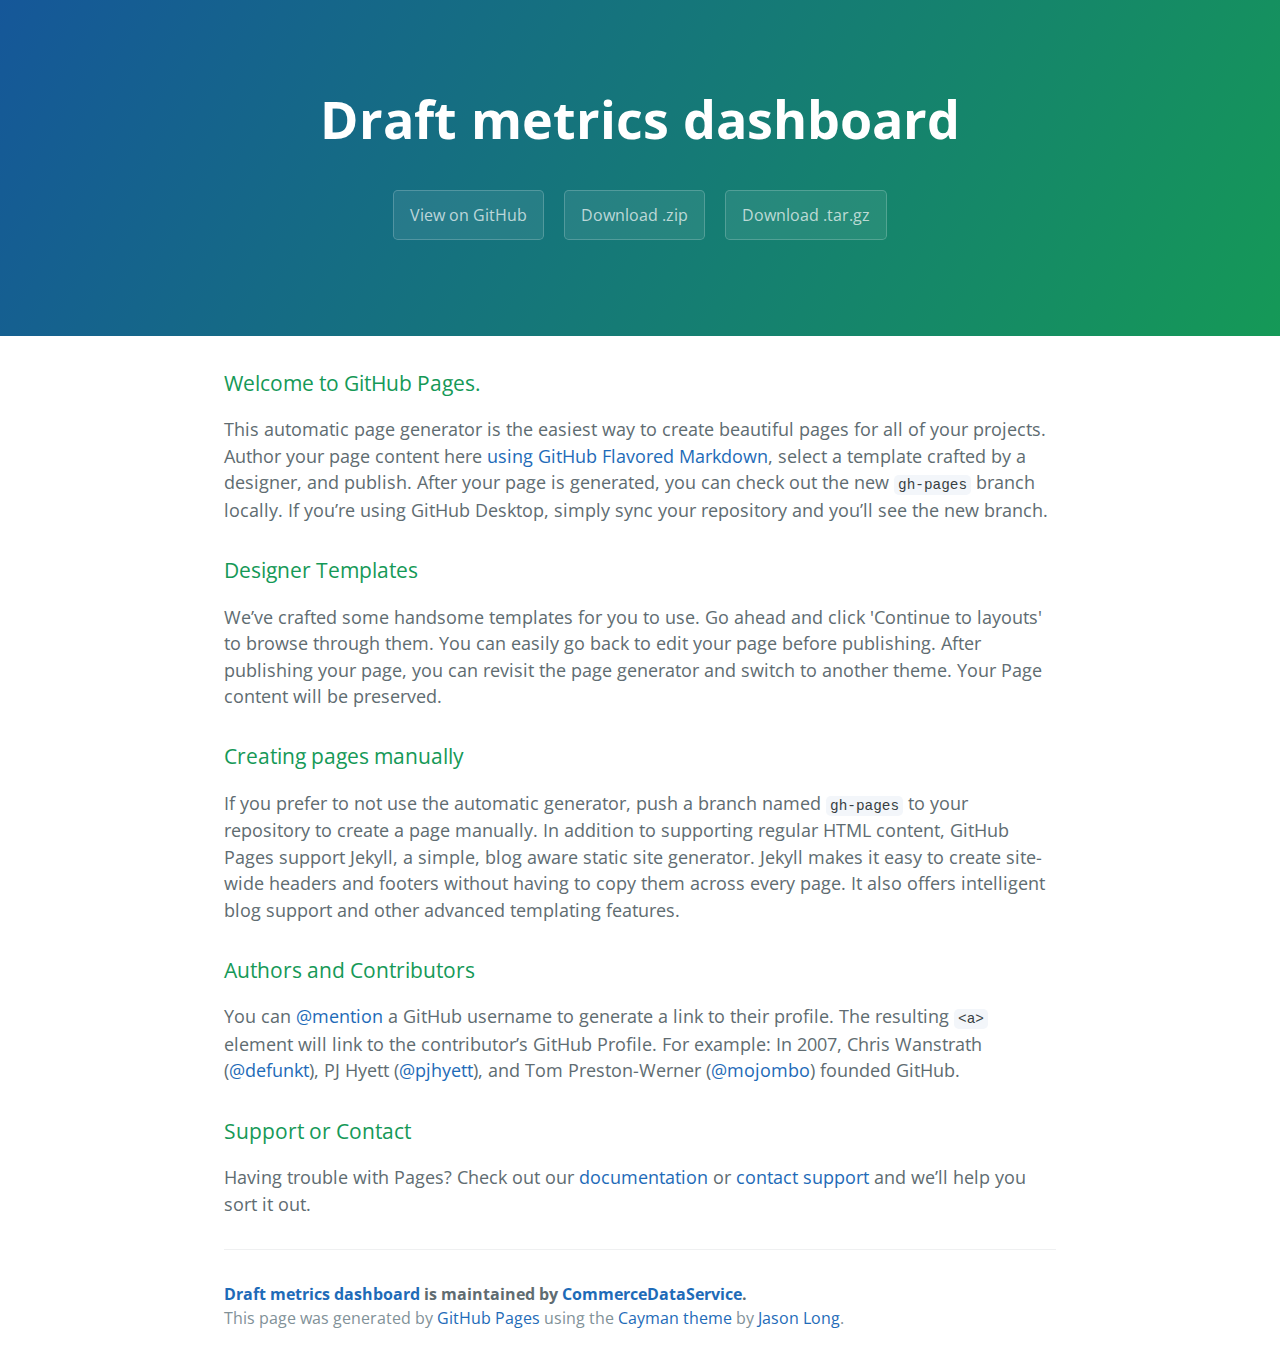
==== index.html @ 24a2cbaa "Create gh-pages branch via GitHub" ====
<!DOCTYPE html>
<html lang="en-us">
  <head>
    <meta charset="UTF-8">
    <title>Draft metrics dashboard by CommerceDataService</title>
    <meta name="viewport" content="width=device-width, initial-scale=1">
    <link rel="stylesheet" type="text/css" href="stylesheets/normalize.css" media="screen">
    <link href='https://fonts.googleapis.com/css?family=Open+Sans:400,700' rel='stylesheet' type='text/css'>
    <link rel="stylesheet" type="text/css" href="stylesheets/stylesheet.css" media="screen">
    <link rel="stylesheet" type="text/css" href="stylesheets/github-light.css" media="screen">
  </head>
  <body>
    <section class="page-header">
      <h1 class="project-name">Draft metrics dashboard</h1>
      <h2 class="project-tagline"></h2>
      <a href="https://github.com/CommerceDataService/draft_metrics_dashboard" class="btn">View on GitHub</a>
      <a href="https://github.com/CommerceDataService/draft_metrics_dashboard/zipball/master" class="btn">Download .zip</a>
      <a href="https://github.com/CommerceDataService/draft_metrics_dashboard/tarball/master" class="btn">Download .tar.gz</a>
    </section>

    <section class="main-content">
      <h3>
<a id="welcome-to-github-pages" class="anchor" href="#welcome-to-github-pages" aria-hidden="true"><span class="octicon octicon-link"></span></a>Welcome to GitHub Pages.</h3>

<p>This automatic page generator is the easiest way to create beautiful pages for all of your projects. Author your page content here <a href="https://guides.github.com/features/mastering-markdown/">using GitHub Flavored Markdown</a>, select a template crafted by a designer, and publish. After your page is generated, you can check out the new <code>gh-pages</code> branch locally. If you’re using GitHub Desktop, simply sync your repository and you’ll see the new branch.</p>

<h3>
<a id="designer-templates" class="anchor" href="#designer-templates" aria-hidden="true"><span class="octicon octicon-link"></span></a>Designer Templates</h3>

<p>We’ve crafted some handsome templates for you to use. Go ahead and click 'Continue to layouts' to browse through them. You can easily go back to edit your page before publishing. After publishing your page, you can revisit the page generator and switch to another theme. Your Page content will be preserved.</p>

<h3>
<a id="creating-pages-manually" class="anchor" href="#creating-pages-manually" aria-hidden="true"><span class="octicon octicon-link"></span></a>Creating pages manually</h3>

<p>If you prefer to not use the automatic generator, push a branch named <code>gh-pages</code> to your repository to create a page manually. In addition to supporting regular HTML content, GitHub Pages support Jekyll, a simple, blog aware static site generator. Jekyll makes it easy to create site-wide headers and footers without having to copy them across every page. It also offers intelligent blog support and other advanced templating features.</p>

<h3>
<a id="authors-and-contributors" class="anchor" href="#authors-and-contributors" aria-hidden="true"><span class="octicon octicon-link"></span></a>Authors and Contributors</h3>

<p>You can <a href="https://github.com/blog/821" class="user-mention">@mention</a> a GitHub username to generate a link to their profile. The resulting <code>&lt;a&gt;</code> element will link to the contributor’s GitHub Profile. For example: In 2007, Chris Wanstrath (<a href="https://github.com/defunkt" class="user-mention">@defunkt</a>), PJ Hyett (<a href="https://github.com/pjhyett" class="user-mention">@pjhyett</a>), and Tom Preston-Werner (<a href="https://github.com/mojombo" class="user-mention">@mojombo</a>) founded GitHub.</p>

<h3>
<a id="support-or-contact" class="anchor" href="#support-or-contact" aria-hidden="true"><span class="octicon octicon-link"></span></a>Support or Contact</h3>

<p>Having trouble with Pages? Check out our <a href="https://help.github.com/pages">documentation</a> or <a href="https://github.com/contact">contact support</a> and we’ll help you sort it out.</p>

      <footer class="site-footer">
        <span class="site-footer-owner"><a href="https://github.com/CommerceDataService/draft_metrics_dashboard">Draft metrics dashboard</a> is maintained by <a href="https://github.com/CommerceDataService">CommerceDataService</a>.</span>

        <span class="site-footer-credits">This page was generated by <a href="https://pages.github.com">GitHub Pages</a> using the <a href="https://github.com/jasonlong/cayman-theme">Cayman theme</a> by <a href="https://twitter.com/jasonlong">Jason Long</a>.</span>
      </footer>

    </section>

  
  </body>
</html>
---- stylesheets/stylesheet.css ----
* {
  box-sizing: border-box; }

body {
  padding: 0;
  margin: 0;
  font-family: "Open Sans", "Helvetica Neue", Helvetica, Arial, sans-serif;
  font-size: 16px;
  line-height: 1.5;
  color: #606c71; }

a {
  color: #1e6bb8;
  text-decoration: none; }
  a:hover {
    text-decoration: underline; }

.btn {
  display: inline-block;
  margin-bottom: 1rem;
  color: rgba(255, 255, 255, 0.7);
  background-color: rgba(255, 255, 255, 0.08);
  border-color: rgba(255, 255, 255, 0.2);
  border-style: solid;
  border-width: 1px;
  border-radius: 0.3rem;
  transition: color 0.2s, background-color 0.2s, border-color 0.2s; }
  .btn + .btn {
    margin-left: 1rem; }

.btn:hover {
  color: rgba(255, 255, 255, 0.8);
  text-decoration: none;
  background-color: rgba(255, 255, 255, 0.2);
  border-color: rgba(255, 255, 255, 0.3); }

@media screen and (min-width: 64em) {
  .btn {
    padding: 0.75rem 1rem; } }

@media screen and (min-width: 42em) and (max-width: 64em) {
  .btn {
    padding: 0.6rem 0.9rem;
    font-size: 0.9rem; } }

@media screen and (max-width: 42em) {
  .btn {
    display: block;
    width: 100%;
    padding: 0.75rem;
    font-size: 0.9rem; }
    .btn + .btn {
      margin-top: 1rem;
      margin-left: 0; } }

.page-header {
  color: #fff;
  text-align: center;
  background-color: #159957;
  background-image: linear-gradient(120deg, #155799, #159957); }

@media screen and (min-width: 64em) {
  .page-header {
    padding: 5rem 6rem; } }

@media screen and (min-width: 42em) and (max-width: 64em) {
  .page-header {
    padding: 3rem 4rem; } }

@media screen and (max-width: 42em) {
  .page-header {
    padding: 2rem 1rem; } }

.project-name {
  margin-top: 0;
  margin-bottom: 0.1rem; }

@media screen and (min-width: 64em) {
  .project-name {
    font-size: 3.25rem; } }

@media screen and (min-width: 42em) and (max-width: 64em) {
  .project-name {
    font-size: 2.25rem; } }

@media screen and (max-width: 42em) {
  .project-name {
    font-size: 1.75rem; } }

.project-tagline {
  margin-bottom: 2rem;
  font-weight: normal;
  opacity: 0.7; }

@media screen and (min-width: 64em) {
  .project-tagline {
    font-size: 1.25rem; } }

@media screen and (min-width: 42em) and (max-width: 64em) {
  .project-tagline {
    font-size: 1.15rem; } }

@media screen and (max-width: 42em) {
  .project-tagline {
    font-size: 1rem; } }

.main-content :first-child {
  margin-top: 0; }
.main-content img {
  max-width: 100%; }
.main-content h1, .main-content h2, .main-content h3, .main-content h4, .main-content h5, .main-content h6 {
  margin-top: 2rem;
  margin-bottom: 1rem;
  font-weight: normal;
  color: #159957; }
.main-content p {
  margin-bottom: 1em; }
.main-content code {
  padding: 2px 4px;
  font-family: Consolas, "Liberation Mono", Menlo, Courier, monospace;
  font-size: 0.9rem;
  color: #383e41;
  background-color: #f3f6fa;
  border-radius: 0.3rem; }
.main-content pre {
  padding: 0.8rem;
  margin-top: 0;
  margin-bottom: 1rem;
  font: 1rem Consolas, "Liberation Mono", Menlo, Courier, monospace;
  color: #567482;
  word-wrap: normal;
  background-color: #f3f6fa;
  border: solid 1px #dce6f0;
  border-radius: 0.3rem; }
  .main-content pre > code {
    padding: 0;
    margin: 0;
    font-size: 0.9rem;
    color: #567482;
    word-break: normal;
    white-space: pre;
    background: transparent;
    border: 0; }
.main-content .highlight {
  margin-bottom: 1rem; }
  .main-content .highlight pre {
    margin-bottom: 0;
    word-break: normal; }
.main-content .highlight pre, .main-content pre {
  padding: 0.8rem;
  overflow: auto;
  font-size: 0.9rem;
  line-height: 1.45;
  border-radius: 0.3rem; }
.main-content pre code, .main-content pre tt {
  display: inline;
  max-width: initial;
  padding: 0;
  margin: 0;
  overflow: initial;
  line-height: inherit;
  word-wrap: normal;
  background-color: transparent;
  border: 0; }
  .main-content pre code:before, .main-content pre code:after, .main-content pre tt:before, .main-content pre tt:after {
    content: normal; }
.main-content ul, .main-content ol {
  margin-top: 0; }
.main-content blockquote {
  padding: 0 1rem;
  margin-left: 0;
  color: #819198;
  border-left: 0.3rem solid #dce6f0; }
  .main-content blockquote > :first-child {
    margin-top: 0; }
  .main-content blockquote > :last-child {
    margin-bottom: 0; }
.main-content table {
  display: block;
  width: 100%;
  overflow: auto;
  word-break: normal;
  word-break: keep-all; }
  .main-content table th {
    font-weight: bold; }
  .main-content table th, .main-content table td {
    padding: 0.5rem 1rem;
    border: 1px solid #e9ebec; }
.main-content dl {
  padding: 0; }
  .main-content dl dt {
    padding: 0;
    margin-top: 1rem;
    font-size: 1rem;
    font-weight: bold; }
  .main-content dl dd {
    padding: 0;
    margin-bottom: 1rem; }
.main-content hr {
  height: 2px;
  padding: 0;
  margin: 1rem 0;
  background-color: #eff0f1;
  border: 0; }

@media screen and (min-width: 64em) {
  .main-content {
    max-width: 64rem;
    padding: 2rem 6rem;
    margin: 0 auto;
    font-size: 1.1rem; } }

@media screen and (min-width: 42em) and (max-width: 64em) {
  .main-content {
    padding: 2rem 4rem;
    font-size: 1.1rem; } }

@media screen and (max-width: 42em) {
  .main-content {
    padding: 2rem 1rem;
    font-size: 1rem; } }

.site-footer {
  padding-top: 2rem;
  margin-top: 2rem;
  border-top: solid 1px #eff0f1; }

.site-footer-owner {
  display: block;
  font-weight: bold; }

.site-footer-credits {
  color: #819198; }

@media screen and (min-width: 64em) {
  .site-footer {
    font-size: 1rem; } }

@media screen and (min-width: 42em) and (max-width: 64em) {
  .site-footer {
    font-size: 1rem; } }

@media screen and (max-width: 42em) {
  .site-footer {
    font-size: 0.9rem; } }
---- stylesheets/github-light.css ----
/*
   Copyright 2014 GitHub Inc.

   Licensed under the Apache License, Version 2.0 (the "License");
   you may not use this file except in compliance with the License.
   You may obtain a copy of the License at

       http://www.apache.org/licenses/LICENSE-2.0

   Unless required by applicable law or agreed to in writing, software
   distributed under the License is distributed on an "AS IS" BASIS,
   WITHOUT WARRANTIES OR CONDITIONS OF ANY KIND, either express or implied.
   See the License for the specific language governing permissions and
   limitations under the License.

*/

.pl-c /* comment */ {
  color: #969896;
}

.pl-c1      /* constant, markup.raw, meta.diff.header, meta.module-reference, meta.property-name, support, support.constant, support.variable, variable.other.constant */,
.pl-s .pl-v /* string variable */ {
  color: #0086b3;
}

.pl-e  /* entity */,
.pl-en /* entity.name */ {
  color: #795da3;
}

.pl-s .pl-s1 /* string source */,
.pl-smi      /* storage.modifier.import, storage.modifier.package, storage.type.java, variable.other, variable.parameter.function */ {
  color: #333;
}

.pl-ent /* entity.name.tag */ {
  color: #63a35c;
}

.pl-k /* keyword, storage, storage.type */ {
  color: #a71d5d;
}

.pl-pds              /* punctuation.definition.string, string.regexp.character-class */,
.pl-s                /* string */,
.pl-s .pl-pse .pl-s1 /* string punctuation.section.embedded source */,
.pl-sr               /* string.regexp */,
.pl-sr .pl-cce       /* string.regexp constant.character.escape */,
.pl-sr .pl-sra       /* string.regexp string.regexp.arbitrary-repitition */,
.pl-sr .pl-sre       /* string.regexp source.ruby.embedded */ {
  color: #183691;
}

.pl-v /* variable */ {
  color: #ed6a43;
}

.pl-id /* invalid.deprecated */ {
  color: #b52a1d;
}

.pl-ii /* invalid.illegal */ {
  background-color: #b52a1d;
  color: #f8f8f8;
}

.pl-sr .pl-cce /* string.regexp constant.character.escape */ {
  color: #63a35c;
  font-weight: bold;
}

.pl-ml /* markup.list */ {
  color: #693a17;
}

.pl-mh        /* markup.heading */,
.pl-mh .pl-en /* markup.heading entity.name */,
.pl-ms        /* meta.separator */ {
  color: #1d3e81;
  font-weight: bold;
}

.pl-mq /* markup.quote */ {
  color: #008080;
}

.pl-mi /* markup.italic */ {
  color: #333;
  font-style: italic;
}

.pl-mb /* markup.bold */ {
  color: #333;
  font-weight: bold;
}

.pl-md /* markup.deleted, meta.diff.header.from-file */ {
  background-color: #ffecec;
  color: #bd2c00;
}

.pl-mi1 /* markup.inserted, meta.diff.header.to-file */ {
  background-color: #eaffea;
  color: #55a532;
}

.pl-mdr /* meta.diff.range */ {
  color: #795da3;
  font-weight: bold;
}

.pl-mo /* meta.output */ {
  color: #1d3e81;
}
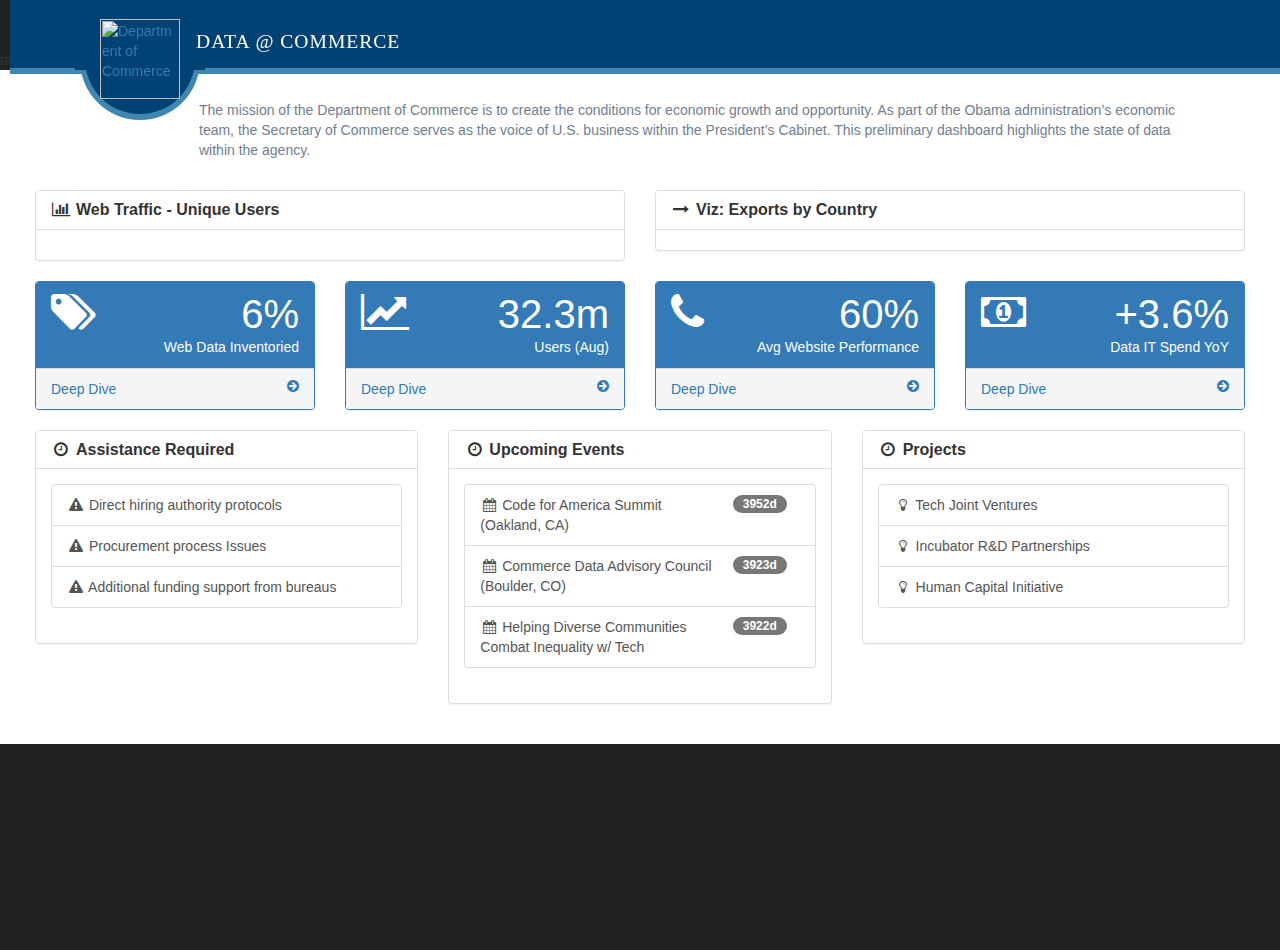
==== commit 59f0f7b3: "Pages" ====
--- a/index.html
+++ b/index.html
@@ -1,57 +1,469 @@
-<!DOCTYPE html>
-<html lang="en-us">
-  <head>
-    <meta charset="UTF-8">
-    <title>Draft metrics dashboard by CommerceDataService</title>
+tar<!DOCTYPE html>
+<html lang="en">
+
+<head>
+
+    <meta charset="utf-8">
+    <meta http-equiv="X-UA-Compatible" content="IE=edge">
     <meta name="viewport" content="width=device-width, initial-scale=1">
-    <link rel="stylesheet" type="text/css" href="stylesheets/normalize.css" media="screen">
-    <link href='https://fonts.googleapis.com/css?family=Open+Sans:400,700' rel='stylesheet' type='text/css'>
-    <link rel="stylesheet" type="text/css" href="stylesheets/stylesheet.css" media="screen">
-    <link rel="stylesheet" type="text/css" href="stylesheets/github-light.css" media="screen">
-  </head>
-  <body>
-    <section class="page-header">
-      <h1 class="project-name">Draft metrics dashboard</h1>
-      <h2 class="project-tagline"></h2>
-      <a href="https://github.com/CommerceDataService/draft_metrics_dashboard" class="btn">View on GitHub</a>
-      <a href="https://github.com/CommerceDataService/draft_metrics_dashboard/zipball/master" class="btn">Download .zip</a>
-      <a href="https://github.com/CommerceDataService/draft_metrics_dashboard/tarball/master" class="btn">Download .tar.gz</a>
-    </section>
-
-    <section class="main-content">
-      <h3>
-<a id="welcome-to-github-pages" class="anchor" href="#welcome-to-github-pages" aria-hidden="true"><span class="octicon octicon-link"></span></a>Welcome to GitHub Pages.</h3>
-
-<p>This automatic page generator is the easiest way to create beautiful pages for all of your projects. Author your page content here <a href="https://guides.github.com/features/mastering-markdown/">using GitHub Flavored Markdown</a>, select a template crafted by a designer, and publish. After your page is generated, you can check out the new <code>gh-pages</code> branch locally. If you’re using GitHub Desktop, simply sync your repository and you’ll see the new branch.</p>
-
-<h3>
-<a id="designer-templates" class="anchor" href="#designer-templates" aria-hidden="true"><span class="octicon octicon-link"></span></a>Designer Templates</h3>
-
-<p>We’ve crafted some handsome templates for you to use. Go ahead and click 'Continue to layouts' to browse through them. You can easily go back to edit your page before publishing. After publishing your page, you can revisit the page generator and switch to another theme. Your Page content will be preserved.</p>
-
-<h3>
-<a id="creating-pages-manually" class="anchor" href="#creating-pages-manually" aria-hidden="true"><span class="octicon octicon-link"></span></a>Creating pages manually</h3>
-
-<p>If you prefer to not use the automatic generator, push a branch named <code>gh-pages</code> to your repository to create a page manually. In addition to supporting regular HTML content, GitHub Pages support Jekyll, a simple, blog aware static site generator. Jekyll makes it easy to create site-wide headers and footers without having to copy them across every page. It also offers intelligent blog support and other advanced templating features.</p>
-
-<h3>
-<a id="authors-and-contributors" class="anchor" href="#authors-and-contributors" aria-hidden="true"><span class="octicon octicon-link"></span></a>Authors and Contributors</h3>
-
-<p>You can <a href="https://github.com/blog/821" class="user-mention">@mention</a> a GitHub username to generate a link to their profile. The resulting <code>&lt;a&gt;</code> element will link to the contributor’s GitHub Profile. For example: In 2007, Chris Wanstrath (<a href="https://github.com/defunkt" class="user-mention">@defunkt</a>), PJ Hyett (<a href="https://github.com/pjhyett" class="user-mention">@pjhyett</a>), and Tom Preston-Werner (<a href="https://github.com/mojombo" class="user-mention">@mojombo</a>) founded GitHub.</p>
-
-<h3>
-<a id="support-or-contact" class="anchor" href="#support-or-contact" aria-hidden="true"><span class="octicon octicon-link"></span></a>Support or Contact</h3>
-
-<p>Having trouble with Pages? Check out our <a href="https://help.github.com/pages">documentation</a> or <a href="https://github.com/contact">contact support</a> and we’ll help you sort it out.</p>
-
-      <footer class="site-footer">
-        <span class="site-footer-owner"><a href="https://github.com/CommerceDataService/draft_metrics_dashboard">Draft metrics dashboard</a> is maintained by <a href="https://github.com/CommerceDataService">CommerceDataService</a>.</span>
-
-        <span class="site-footer-credits">This page was generated by <a href="https://pages.github.com">GitHub Pages</a> using the <a href="https://github.com/jasonlong/cayman-theme">Cayman theme</a> by <a href="https://twitter.com/jasonlong">Jason Long</a>.</span>
-      </footer>
-
-    </section>
-
-  
-  </body>
+    <meta name="description" content="">
+    <meta name="author" content="">
+
+    <title>SPP Dash</title>
+
+    <!-- DOC style -->
+    <link href="css/doc_banner.css" rel="stylesheet">
+    
+    <!-- Bootstrap Core CSS -->
+    <link href="css/bootstrap.min.css" rel="stylesheet">
+
+    <!-- Custom CSS -->
+    <link href="css/sb-admin.css" rel="stylesheet">
+
+    <!-- Morris Charts CSS + JS -->
+    <link href="css/plugins/morris.css" rel="stylesheet">
+    <script src="//cdnjs.cloudflare.com/ajax/libs/morris.js/0.5.1/morris.min.js"></script>
+    <link rel="stylesheet" href="//cdnjs.cloudflare.com/ajax/libs/morris.js/0.5.1/morris.css">
+    <script src="//ajax.googleapis.com/ajax/libs/jquery/1.9.0/jquery.min.js"></script>
+    <script src="//cdnjs.cloudflare.com/ajax/libs/raphael/2.1.0/raphael-min.js"></script>
+    <script type="text/javascript"
+      src="https://cdnjs.cloudflare.com/ajax/libs/dygraph/1.1.1/dygraph-combined-dev.js"></script>
+
+    <!-- Custom Fonts -->
+    <link href="font-awesome/css/font-awesome.min.css" rel="stylesheet" type="text/css">
+    
+    <!--Link Head-->
+    <link rel="shortcut icon" href="https://upload.wikimedia.org/wikipedia/commons/b/bc/US-DeptOfCommerce-Seal.png">
+
+
+</head>
+<style>
+    #huh {
+          position: relative;
+          top: 20%;
+          font-family: "HelveticaNeue-Light", Helvetica, Arial, sans-serif;
+          font-size: 18px;
+          text-align: center;
+          width: 40%;
+          text-shadow: 1px 1px white;
+          z-index:2;
+        }
+    #whoa{
+        position: absolute;
+        top: 0px;
+        left: 0px;
+    }
+    .box{
+    display: none;
+    width: 100%;
+}
+
+a:hover + .box,.box:hover{
+    display: block;
+    position: relative;
+    z-index: 100;
+}
+    </style>
+<body>
+
+<!--Banner-->
+<div id="page-wrapper">
+  <div id="page" class="page">
+
+    <div id="header-wrapper">
+      <div class="container clearfix">
+        <header id="header" class="clearfix" role="banner">
+
+                      <!-- start: Branding -->
+            <div id="branding" class="branding-elements clearfix circle-logo">
+
+                              <div id="logo">
+                  <div class="inner-logo-wrapper">
+                    <a href="/" class="active"><img class="site-logo" src="https://www.commerce.gov/sites/all/themes/doc/doc_theme/logo.png" alt="Department of Commerce" /></a>                  </div>
+                </div>
+              
+                              <!-- start: Site name and Slogan hgroup -->
+                <hgroup class="h-group" id="name-and-slogan">
+
+                        <h1 id="site-name">
+                            <a href="/" title="Home page" class="active" style="font-family:HelveticaNeue ">data @ commerce </a></h1>
+                </hgroup><!-- /end #name-and-slogan -->
+              
+
+            </div><!-- /end #branding -->
+          </header>
+        </div>
+      </div>
+    </div>
+</div>
+    
+<!--Summary-->
+     <div id="page-wrapper">
+         <div id="topblurb" style="position:relative; left:15%; width:80%; color: slategrey"> The mission of the Department of Commerce is to create the conditions for economic growth and opportunity. As part of the Obama administration’s economic team, the Secretary of Commerce serves as the voice of U.S. business within the President’s Cabinet. This preliminary dashboard highlights the state of data within the agency.</div>
+    </div>
+
+<!--Dash elements-->
+    <div id="page-wrapper">
+
+        <!-- Navigation -->
+       
+        <div id="page-wrapper">
+
+            <div class="container-fluid">
+
+                <!-- /.row -->
+
+                <div class="row">
+                    <div class="col-lg-6">
+                        <div class="panel panel-default" >
+                            <div class="panel-heading" style="background-color:white; font-family:Arial">
+                                <h3 class="panel-title"><i class="fa fa-bar-chart-o fa-fw"></i> <strong>Web Traffic - Unique Users</strong></h3>
+                            </div>
+                            <div class="panel-body">
+                                
+                                <!--<div id="morris-area-chart"></div>-->
+                                <div id="graphdiv2" style="width:100%;"></div>
+                            </div>
+                        </div>
+                    </div>
+                    <div class="col-lg-6">
+                        <div class="panel panel-default">
+                            <div class="panel-heading" style="background-color:white; font-family:Arial">
+                                <h3 class="panel-title"><i class="fa fa-long-arrow-right fa-fw"></i> 
+                                    <strong>Viz: Exports by Country</strong></h3>
+                            </div>
+                                <!--<div id="morris-donut-chart"></div>-->
+                        <div id="whoa" class="position:absolute;left:0%;width:100%;background-color:white"></div>
+                                <h1 id="huh"></h1>
+                                <script src="https://cdnjs.cloudflare.com/ajax/libs/d3/3.5.5/d3.min.js"></script>
+                                <script src="https://cdnjs.cloudflare.com/ajax/libs/queue-async/1.0.7/queue.min.js"></script>
+                                <script src="https://cdnjs.cloudflare.com/ajax/libs/topojson/1.6.19/topojson.min.js"></script>
+                                <script>
+
+                                var width = innerWidth/2,
+                                    height = innerHeight;
+
+                                var projection = d3.geo.orthographic()
+                                    .scale(150)
+                                    .clipAngle(90);
+
+                                var canvas = d3.select("#whoa").append("canvas")
+                                    .attr("width", width)
+                                    .attr("height", height);
+
+
+                                var c = canvas.node().getContext("2d");
+
+                                var path = d3.geo.path()
+                                    .projection(projection)
+                                    .context(c);
+
+                                var title = d3.select("#huh");
+
+                                queue()
+                                    .defer(d3.json, "world-110m.json")
+                                    .defer(d3.tsv, "world-country-names.tsv")
+                                    .await(ready);
+
+                                function ready(error, world, names,html_text) {
+                                  if (error) throw error;
+
+                                  var globe = {type: "Sphere"},
+                                      land = topojson.feature(world, world.objects.land),
+                                      countries = topojson.feature(world, world.objects.countries).features,
+                                      borders = topojson.mesh(world, world.objects.countries, function(a, b) { return a !== b; }),
+                                      i = -1,
+                                      n = countries.length;
+
+                                  countries = countries.filter(function(d) {
+                                    return names.some(function(n) {
+                                      if (d.id == n.id) return d.name = n.name;
+                                    });
+                                  }).sort(function(a, b) {
+                                    return a.name.localeCompare(b.name);
+                                  });
+
+                                  (function transition() {
+                                    d3.transition()
+                                        .duration(900)
+                                        .each("start", function() {
+                                          title.html(("<br><br>"+countries[i = (i + 1) % n].name));
+                                          console.log(i)
+
+                                        })
+                                        .tween("rotate", function() {
+                                          var p = d3.geo.centroid(countries[i]),
+                                              r = d3.interpolate(projection.rotate(), [-p[0], -p[1]]);
+                                          return function(t) {
+                                            projection.rotate(r(t));
+                                            c.clearRect(0, 0, width, height);
+                                            c.fillStyle = "#99CCFF", c.beginPath(), path(land), c.fill();
+                                            c.fillStyle = "navy", c.beginPath(), path(countries[i]), c.fill();
+                                            c.strokeStyle = "#fff", c.lineWidth = .5, c.beginPath(), path(borders), c.stroke();
+                                            c.strokeStyle = "slategrey", c.lineWidth = 1, c.beginPath(), path(globe), c.stroke();
+                                          };
+                                        })
+                                      .transition()
+                                        .each("end", transition);
+                                  })();
+                                }
+
+                                </script>
+                                        
+                           
+                        </div>
+                    </div>
+                </div>
+                <!-- Page Heading -->
+               
+
+                <div class="row">
+                    <div class="col-lg-3 col-md-6">
+                        <div class="panel panel-primary">
+                            <div class="panel-heading">
+                                <div class="row">
+                                    <div class="col-xs-3">
+                                        <i class="fa fa-tags fa-3x"></i>
+                                    </div>
+                                    <div class="col-xs-9 text-right">
+                                        <div class="huge">6%</div>
+                                        <div>Web Data Inventoried</div>
+                                    </div>
+                                </div>
+                            </div>
+                            <a href="star/star.html">
+                                <div class="panel-footer">
+                                    <span class="pull-left">Deep Dive</span>
+                                    
+                                    <span class="pull-right"><i class="fa fa-arrow-circle-right"></i></span>
+                                    <div class="clearfix"></div>
+                                    
+                                </div>
+                            </a>
+                        </div>
+                    </div>
+                    
+                   
+                    <div class="col-lg-3 col-md-6">
+                        <div class="panel panel-primary">
+                            <div class="panel-heading" >
+                                <div class="row">
+                                    <div class="col-xs-3">
+                                        <i class="fa fa-line-chart fa-3x"></i>
+                                    </div>
+                                    <div class="col-xs-9 text-right">
+                                        <div class="huge">32.3m</div>
+                                        <div>Users (Aug) </div>
+                                    </div>
+                                </div>
+                            </div>
+                            <a href="#">
+                                <div class="panel-footer">
+                                    <span class="pull-left">Deep Dive</span>
+                                    <span class="pull-right"><i class="fa fa-arrow-circle-right"></i></span>
+                                    <div class="clearfix"></div>
+                                </div>
+                            </a>
+                        </div>
+                    </div>
+                    <div class="col-lg-3 col-md-6">
+                        <div class="panel panel-primary">
+                            <div class="panel-heading">
+                                <div class="row">
+                                    <div class="col-xs-3">
+                                        <i class="fa fa-phone fa-3x"></i>
+                                    </div>
+                                    <div class="col-xs-9 text-right">
+                                        <div class="huge"> 60% </div>
+                                        <div>Avg Website Performance</div>
+                                    </div>
+                                </div>
+                            </div>
+                            <a href="#">
+                                <div class="panel-footer">
+                                    <span class="pull-left">Deep Dive</span>
+                                    <span class="pull-right"><i class="fa fa-arrow-circle-right"></i></span>
+                                    <div class="clearfix"></div>
+                                </div>
+                            </a>
+                        </div>
+                    </div>
+                    <div class="col-lg-3 col-md-6">
+                        <div class="panel panel-primary">
+                            <div class="panel-heading">
+                                <div class="row">
+                                    <div class="col-xs-3">
+                                        <i class="fa fa-money fa-3x"></i>
+                                    </div>
+                                    <div class="col-xs-9 text-right">
+                                        <div class="    huge">+3.6%</div>
+                                        <div>Data IT Spend YoY</div>
+                                    </div>
+                                </div>
+                            </div>
+                            <a href="fin/index.html">
+                                <div class="panel-footer">
+                                    <span class="pull-left">Deep Dive</span>
+                                    <span class="pull-right"><i class="fa fa-arrow-circle-right"></i></span>
+                                    <div class="clearfix"></div>
+                                </div>
+                            </a>
+                        </div>
+                    </div>
+                </div>
+               
+                <!-- /.row -->
+
+                <div class="row">
+                    <div class="col-lg-4">
+                         <div class="panel panel-default">
+                            <div class="panel-heading" style="background-color:white; font-family:Arial"> 
+                                <h3 class="panel-title" ><i class="fa fa-clock-o fa-fw"></i> <strong>Assistance Required</strong></h3>
+                            </div>
+                            <div class="panel-body">
+                                <div class="list-group">
+                                    <a href="#" class="list-group-item">
+                                        <span class="badge"></span>
+                                        <i class="fa fa-fw fa-warning"></i> Direct hiring authority protocols
+                                    </a>
+                                    <a href="#" class="list-group-item">
+                                        <span class="badge"></span>
+                                        <i class="fa fa-fw fa-warning"></i> Procurement process Issues
+                                    </a>
+                                    <a href="#" class="list-group-item">
+                                        <span class="badge"></span>
+                                        <i class="fa fa-fw fa-warning"></i> Additional funding support from bureaus
+                                    </a>
+                                 
+                                </div>
+                                
+                            </div>
+                        </div>
+                    </div>
+                    <div class="col-lg-4">
+                        <div class="panel panel-default">
+                            <div class="panel-heading" style="background-color:white; font-family:Arial">
+                                <h3 class="panel-title" ><i class="fa fa-clock-o fa-fw"></i> <strong>Upcoming Events </strong></h3>
+                            </div>
+                            <div class="panel-body">
+                                <div class="list-group">
+                                    <a href="#" class="list-group-item">
+                                        <span class="badge" id="cd1">+60d</span>
+                                        <i class="fa fa-fw fa-calendar" ></i> <span id="cd1a"></span>
+                                    </a>
+                                    <a href="#" class="list-group-item">
+                                        <span class="badge" id="cd2">+30d</span>
+                                        <i class="fa fa-fw fa-calendar" ></i> <span id="cd2a"></span>
+                                    </a>
+                                    <a href="#" class="list-group-item">
+                                        <span class="badge" id="cd3">+10d</span>
+                                        <i class="fa fa-fw fa-calendar"></i> <span id="cd3a"></span>
+                                    </a>
+                                 
+                                </div>
+                                
+                            </div>
+                        </div>
+                    </div>
+                     <div class="col-lg-4">
+                        <div class="panel panel-default">
+                            <div class="panel-heading" style="background-color:white; font-family:Arial">
+                                <h3 class="panel-title" ><i class="fa fa-clock-o fa-fw"></i> <strong>Projects  </strong></h3>
+                            </div>
+                            <div class="panel-body">
+                                <div class="list-group">
+                                    <a href="#" class="list-group-item">
+                                        <span class="badge"></span>
+                                        <i class="fa fa-fw fa-lightbulb-o"></i> Tech Joint Ventures
+                                    </a>
+                                    <a href="#" class="list-group-item">
+                                        <span class="badge"></span>
+                                        <i class="fa fa-fw fa-lightbulb-o"></i> Incubator R&D Partnerships
+                                    </a>
+                                    <a href="#" class="list-group-item">
+                                        <span class="badge"></span>
+                                        <i class="fa fa-fw fa-lightbulb-o"></i> Human Capital Initiative
+                                    </a>
+                                 
+                                </div>
+                                
+                            </div>
+                        </div>
+                    </div>
+                </div>
+                <!-- /.row -->
+
+            </div>
+            <!-- /.container-fluid -->
+
+        </div>
+        <!-- /#page-wrapper -->
+
+    </div>
+    <!-- /#wrapper -->
+
+    <!-- jQuery -->
+    <script src="js/jquery.js"></script>
+
+    <!-- Bootstrap Core JavaScript -->
+    <script src="js/bootstrap.min.js"></script>
+
+    <!-- Morris Charts JavaScript -->
+    <script src="js/plugins/morris/raphael.min.js"></script>
+    <script src="js/plugins/morris/morris.min.js"></script>
+    <script src="js/plugins/morris/morris-data.js"></script>
+    
+    <!-- Dygraphs-->
+    <script type="text/javascript">
+          g2 = new Dygraph(
+            document.getElementById("graphdiv2"),
+            "googleanalytics.csv", // path to CSV file
+            {showRangeSelector: true,
+            //dateWindow: ["2015-07-15","2015-08-15"],
+            fillGraph: true,
+            stackedGraph: true,
+            drawPoints: false,
+            drawYAxis: false,
+            drawXGrid: false,
+            drawYGrid: false,
+            strokeWidth: 0.2,
+            fillAlpha: 0.8,
+            colors: ['#0A141F', '#1A334C', '#24476B','#2E5C8A','#4775A3','#7094B8','#85A3C2','#99B2CC','#C2D1E0','#D6E0EB','#EBF0F5'],
+            //visibility: [true, true, true, true, true, true, true, true, true, true, true]
+            }        
+          );
+    </script>
+    <script type="text/javascript" src="js/sequences.js"></script>
+    <script type="text/javascript">
+      // Hack to make this example display correctly in an iframe on bl.ocks.org
+      d3.select(self.frameElement).style("height", "600px");
+  </script> 
+
+
+<script>
+    //Countdown
+        var date1 = new Date("September 30, 2015"); //due date
+        var date2 = new Date()
+        var diff = Math.abs(date1 - date2)/86400000
+        document.getElementById("cd1").innerHTML = Math.round(diff)+"d";
+        document.getElementById("cd1a").innerHTML = "Code for America Summit (Oakland, CA)";
+    
+    //Countdown
+        var date3 = new Date("October 29, 2015"); //due date
+        var date4 = new Date()
+        var diff2 = Math.abs(date3 - date4)/86400000
+        document.getElementById("cd2").innerHTML = Math.round(diff2)+"d";
+        document.getElementById("cd2a").innerHTML = "Commerce Data Advisory Council (Boulder, CO) ";
+    
+    //Countdown
+        var date5 = new Date("October 30, 2015"); //Due date
+        var date6 = new Date()
+        var diff3 = Math.abs(date5 - date6)/86400000
+        document.getElementById("cd3").innerHTML = Math.round(diff3)+"d";
+        document.getElementById("cd3a").innerHTML = "Helping Diverse Communities Combat Inequality w/ Tech";
+
+</script>
+
+</body>
+
 </html>
--- a/css/doc_banner.css
+++ b/css/doc_banner.css
@@ -0,0 +1,3 @@
+.container{margin:0 auto;}.content-inner{min-height:1px;}.lt-ie7 .content-inner{height:1px;}#content-column,.content-column{width:100%;}.clearfix:after{content:"";display:table;clear:both;}.clearfix{zoom:1;}.one-column .region,div.at-panel .region-conditional-stack{float:none;display:block;clear:both;width:100%;}.lt-ie8 .at-panel{overflow:hidden;}
+article,aside,details,figcaption,figure,footer,header,hgroup,main,nav,section,summary{display:block}audio,canvas,video{display:inline-block;*display:inline;*zoom:1}audio:not([controls]){display:none;height:0}[hidden]{display:none}html{font-size:100%;-webkit-text-size-adjust:100%;line-height:1.5;height:100%;overflow-y:scroll}body{margin:0;padding:0;-webkit-font-smoothing:antialiased;font-smoothing:antialiased;text-rendering:optimizeLegibility\9}button,input,select,textarea{font-family:sans-serif}a:focus{outline:0}a:hover,a:active{outline:0}h1{font-size:2em;margin:0.67em 0}h2{font-size:1.5em;margin:0.83em 0}h3{font-size:1.17em;margin:1em 0}h4{font-size:1em;margin:1.33em 0}h5{font-size:0.83em;margin:1.67em 0}h6{font-size:0.75em;margin:2.33em 0}abbr[title]{border-bottom:1px dotted}b,strong{font-weight:bold}blockquote{margin:1em 40px}dfn{font-style:italic}mark{background:#ff0;color:#000}p,pre{margin:0 0 1.5em}pre,code,kbd,samp{font-family:monospace,serif;_font-family:'courier new',monospace;font-size:1em}pre{white-space:pre;white-space:pre-wrap;word-wrap:break-word}q{quotes:none}q:before,q:after{content:'';content:none}small{font-size:75%}sub,sup{font-size:75%;line-height:0;position:relative;vertical-align:baseline}sup{top:-0.5em}sub{bottom:-0.25em}dl,menu,ol,ul{margin:1em 0}dd{margin:0 0 0 40px}menu,ol,ul{padding:0 0 0 40px}nav ul,nav ol{list-style:none;list-style-image:none}img{-ms-interpolation-mode:bicubic}svg:not(:root){overflow:hidden}figure{margin:0}form{margin:0}fieldset{margin:0 2px;padding:1em}legend{border:0;padding:0;white-space:normal;*margin-left:-7px}button,input,select,textarea{font-size:100%;margin:0;vertical-align:baseline;*vertical-align:middle;max-width:100%}button,input{line-height:normal}button,input[type="button"],input[type="reset"],input[type="submit"]{cursor:pointer;-webkit-appearance:button;*overflow:visible}button[disabled],input[disabled]{cursor:default}input[type="checkbox"],input[type="radio"]{box-sizing:border-box;padding:0;*height:13px;*width:13px}input[type="search"]{-webkit-appearance:textfield;-moz-box-sizing:content-box;-webkit-box-sizing:content-box;box-sizing:content-box}input[type="search"]::-webkit-search-decoration,input[type="search"]::-webkit-search-cancel-button{-webkit-appearance:none}button::-moz-focus-inner,input::-moz-focus-inner{border:0;padding:0}textarea{overflow:auto;vertical-align:top}input:focus,textarea:focus,isindex:focus,keygen:focus,select:focus{outline:none}table{border:1px solid;border-spacing:0;border-collapse:collapse;font-size:inherit;font:100%}#main-content,.block-inner,.pane-inner,.menu-wrapper,.branding-elements,.breadcrumb-wrapper,.attribution,.at-panel .rounded-corner,.block-panels-mini>.block-title,.rendered-by-ds .panel-display .region-inner,#messages,.at-gutter{margin-left:10px;margin-right:10px}#content .panel-display,#content .panel-flexible{margin-left:-10px;margin-right:-10px}img{height:auto;-ms-interpolation-mode:bicubic}img,embed,object,video{max-width:100%}.lt-ie9 img,.lt-ie9 object,.lt-ie9 embed,.lt-ie9 video{max-width:none}#map img,.gmap img,.view-gmap img,.openlayers-map img,#getlocations_map_canvas img,#locationmap_map img,.geofieldMap img,.views_horizontal_slider img{max-width:none !important}header[role=banner],.content-inner,.nav,.region-sidebar-first,.region-sidebar-second,.region-secondary-content,.region-tertiary-content,.region-footer{overflow:visible;word-wrap:break-word}::-webkit-scrollbar{-webkit-appearance:none;width:7px}::-webkit-scrollbar-thumb{border-radius:4px;background-color:rgba(0,0,0,0.5);-webkit-box-shadow:0 0 1px rgba(255,255,255,0.5)}.ir{display:block !important;text-indent:100%;white-space:nowrap;overflow:hidden;border:0;font:0/0 a;text-shadow:none;color:transparent;background-color:transparent}.element-invisible{border:0;clip:rect(1px 1px 1px 1px);clip:rect(1px,1px,1px,1px);height:1px;overflow:hidden;padding:0;position:absolute;width:1px}.element-invisible.element-focusable:active,.element-invisible.element-focusable:focus{clip:auto;height:auto;overflow:visible;position:static;width:auto}.offscreen{position:absolute;top:-99999em;width:1px;height:1px;overflow:hidden;outline:0}.element-hidden{display:none}
+﻿html{background:#fff}body{font-family:"SourceSansProRegular","Helvetica Neue",Arial,Helvetica,sans-serif;font-size:87.5%;color:#333;background-color:#e7f0f5}html body.admin-menu{margin:0 !important}h1{font-weight:normal}h2{font-weight:normal;font-family:"SourceSansProSemibold","Helvetica Neue",Arial,Helvetica,sans-serif;line-height:1.4}p:last-child{margin:0}b,strong{font-family:"SourceSansProBold","Helvetica Neue",Arial,Helvetica,sans-serif;font-weight:normal;font-style:normal}i,em{font-family:"SourceSansProItalic","Helvetica Neue",Arial,Helvetica,sans-serif;font-weight:normal;font-style:normal}i strong,em strong,strong i,strong em{font-family:"SourceSansProBoldItalic","Helvetica Neue",Arial,Helvetica,sans-serif;font-weight:normal;font-style:normal}a{color:#276289}blockquote{background:#f9f9f9;border-left:1em solid #eee;margin:1.5em 1em;padding:.5em 1em;quotes:"“" "”"}blockquote:before{color:#808080;content:open-quote;font-size:4em;line-height:.1em;margin-right:.15em;float:left;display:inline-block;position:relative;top:.4em}blockquote :first-child{display:inline}blockquote :last-child{margin-bottom:0}blockquote p{margin-top:.75em;display:inline-block}blockquote p:last-child{margin-top:.75em}aside h2{margin-top:0}pre,code,tt,samp,kbd,var{font-family:Consolas,Monaco,"Courier New",Courier,monospace,sans-serif}hr{border:0;height:0;border-top:1px solid rgba(0,0,0,0.1);border-bottom:1px solid rgba(255,255,255,0.3)}body.speckled,body.speckled #header-wrapper,body.speckled #nav-wrapper,body.speckled #leaderboard-inner,body.speckled #content-wrapper,body.speckled #tertiary-content-wrapper,body.speckled #footer-wrapper,body.speckled .panel-inner,body.speckled .docSplash_box,body.speckled .docSplash_box-inner,body.speckled .docSplash_box-inner_banner,body.speckled .docSplash_logo_bg_inner,body.speckled #content-column>.content-inner,body.speckled .inner-logo-wrapper,body.speckled #logo .inner-logo-wrapper a,body.speckled #content-column,body.speckled.one-sidebar .sidebar,body.speckled article.node-teaser{background-image:url(/sites/all/themes/doc/doc_theme/images/natural_paper_trans.png);background-repeat:repeat}.hr-top{border-top:1px solid #DDD;padding-top:20px}.hr-bottom{border-bottom:1px solid #DDD;padding-bottom:20px}.badge,.badges a{display:block;width:17%;float:left;margin:0 4%}.badge img,.badges a img{width:100%}.org-list ul li{list-style:none;margin:0}.org-list ul ul{border-left:1px solid #ccc;padding:0 0 0 15px !important}.org-list ul ul li{position:relative}.org-list ul ul li:before{content:"–";font-size:18px;color:#ccc;position:absolute;left:-16px;top:-3px}.float-left{float:left}.float-right{float:right}.clear{clear:both}.display-inline{display:inline;margin-right:0.5em}.display-inline.comma{margin-right:0}.display-inline.comma>:after{content:",";margin-right:0.25em}.display-inline.comma:last-child>:after{content:""}#main-content .no-margin,body .no-margin,.region-inner>.block.no-margin{margin:0}.not-logged-in a.login:hover{color:transparent !important;position:relative}.not-logged-in a.login .login-btn-text{padding:inherit;position:absolute;color:#fff;text-align:center;top:0;right:0;bottom:0;left:0;display:none}.not-logged-in a.login:hover .login-btn-text{display:inline-block}.light-color{color:#e7f0f5}.light-bg{background-color:#e7f0f5}.medium-color{color:#4188af}.medium-bg{background-color:#4188af}.dark-color{color:#004274}.dark-bg{background-color:#004274}.highlight-color{color:#d42425}.highlight-bg{background-color:#d42425}.slide-down{position:relative !important;max-height:0 !important;overflow-y:hidden !important;-moz-transition:all 2s ease !important;-webkit-transition:all 2s ease !important;-o-transition:all 2s ease !important;transition:all 2s ease !important}.slide-down-on{max-height:1000px !important}.blink{-moz-transition:background-color .5s;-webkit-transition:background-color .5s;-o-transition:background-color .5s;transition:background-color .5s}.blink-on{background-color:#fff !important}body{height:100%;width:100%}#page-wrapper{padding-top:80px;background-color:#fff}#header{position:relative;height:74px}.page-node-edit #content-wrapper{background-color:#fff}.columns-inner{background-color:#fff}.columns-inner .content-inner{padding-top:60px;padding-bottom:40px}#content-column>.content-inner{background-color:#fff}#block-system-main{margin-bottom:0}#leaderboard-wrapper{background-color:#e7f0f5;padding:40px 0 20px 0;background-position:center;background-repeat:no-repeat;height:70px}#leaderboard-inner{height:100%;width:100%;padding:0 0 60px 0}#leaderboard-wrapper .container{position:relative;top:50%;margin-top:-36px}#header-wrapper{background-color:#004273;border-bottom-width:6px;border-bottom-style:solid;border-bottom-color:#4087af;position:fixed;top:0;width:100%;height:74px;z-index:100}#header-wrapper .container{height:54px;overflow:visible}.scrolled #header-wrapper{-moz-box-shadow:#000 0 0 10px;-webkit-box-shadow:#000 0 0 10px;box-shadow:#000 0 0 10px}#nav-wrapper{padding:20px 0 0 0}#breadcrumb-wrapper{margin-bottom:30px}#tertiary-content-wrapper{padding-top:30px;background-color:#e7f0f5;position:relative}#footer-wrapper{padding-top:20px;margin-top:0;background-color:#e7f0f5}header #branding{padding:0;height:74px;overflow:visible;margin:0;float:left}#logo{float:left;padding:0}#logo img{height:74px;width:auto}.circle-logo #logo{width:120px;height:120px;-webkit-border-radius:120px;-moz-border-radius:120px;-ms-border-radius:120px;-o-border-radius:120px;border-radius:120px;float:left;background-color:#4087af}.circle-logo #logo .inner-logo-wrapper{background-color:#004273;position:relative;left:-5px;padding-top:4px;width:130px;height:70px}.circle-logo #logo .inner-logo-wrapper a{display:block;margin:0 0 0 10px;width:110px;height:110px;background:#004273;-moz-border-radius:110px;-webkit-border-radius:110px;border-radius:110px;z-index:10}.circle-logo #logo .inner-logo-wrapper a img{margin:15px;width:80px;height:80px;background-size:80px 80px}#name-and-slogan{position:relative;left:-4px;margin-top:10px;overflow-y:hidden;margin-right:12px}h1#site-name,h1.alt-sitename{font-size:1.4em;text-transform:uppercase;letter-spacing:0.05em;font-weight:normal;font-family:"SourceSansProSemibold","Helvetica Neue",Arial,Helvetica,sans-serif;display:table-cell;vertical-align:middle;text-align:center;height:64px;text-align:left;line-height:1.1}h1#site-name a,h1.alt-sitename a{color:#FFF}h1#site-name a:link,h1#site-name a:visited,h1.alt-sitename a:link,h1.alt-sitename a:visited{text-decoration:none}h1#site-name a:hover,h1#site-name a:focus,h1.alt-sitename a:hover,h1.alt-sitename a:focus{text-decoration:none}.front h1.alt-sitename{display:none;width:0}.front.scroll-menu h1.alt-sitename{display:table-cell;width:auto}.not-front #site-name,.scroll-menu.front #site-name{display:none;width:0}#branding #sitename.one-sitename,.not-front #site-name.one-sitename,.scroll-menu.front #site-name.one-sitename{display:table-cell;width:auto}#page-title{margin:0 0 30px 0;color:#434343}.panel-pane #page-title{margin:0}#aggregator .feed-source .feed-icon{display:inline;float:none;margin-right:10px}.feed-details dt,.feed-details dd{display:inline;margin:0}.more-link{text-align:left;clear:both}.more-tags{cursor:pointer;line-height:38px;color:#333;height:34px;width:24px;text-align:center;background-color:#fff;position:absolute;right:40px;z-index:2;border-left:1px solid #ccc;margin-top:-2px;-moz-border-radius-topright:3px;-webkit-border-top-right-radius:3px;border-top-right-radius:3px;-moz-border-radius-bottomright:3px;-webkit-border-bottom-right-radius:3px;border-bottom-right-radius:3px;display:none}.more-tags .fonticon{line-height:38px}.more-tags:hover{background-color:#4188af;color:#fff}.more-tags.open .icon-arrow-right,.more-tags.closed .icon-arrow-down{display:none}.more-tags.open .icon-arrow-down,.more-tags.closed .icon-arrow-right{display:inline-block}ul.links{margin:0;padding:0}ul.links.inline{display:block}ul.links li{display:inline;list-style:none;padding:0 10px 0 0}.search-results{margin:0}.screen-reader-text{position:absolute;top:-9999px;left:-9999px}.inset{padding:1em;background-color:#e7f0f5;-moz-box-shadow:#999 1px 1px 4px inset;-webkit-box-shadow:#999 1px 1px 4px inset;box-shadow:#999 1px 1px 4px inset;-moz-border-radius:3px;-webkit-border-radius:3px;border-radius:3px}.show-hide-more,.show-hide-more.block{margin-bottom:0}.show-hide-more.group-terms{margin:0}.show-more .fonticon,.hide-more .fonticon{font-size:24px;position:relative;top:6px}.show-more,.hide-more{margin:0 10px 20px}.show-more{border-top:1px solid #ccc}.region-page-top{background-color:#fff}.region-header{height:54px;overflow:visible}.region-header .region-inner{height:54px;overflow:visible}.sidebar{padding-bottom:30px;padding-top:60px;background-color:none}.three-col div.view-content>div{display:inline-block;vertical-align:top;width:33.3%;margin-right:0;margin-left:0;padding-right:0;padding-left:0}a{text-decoration:none;color:#4188af}a:hover,a:focus{text-decoration:underline}[data-icon]:before{font-family:'docfont';content:attr(data-icon);speak:none;font-weight:normal;font-variant:normal;text-transform:none;line-height:1;-webkit-font-smoothing:antialiased}[class*="icon-"]:before{font-family:'docfont';speak:none;font-style:normal;font-weight:normal;font-variant:normal;text-transform:none;line-height:1;-webkit-font-smoothing:antialiased;margin-right:0.3em;display:inline-block}.menu-icons{margin:20px 0;padding:0}.menu-icons li{list-style:none;float:left;clear:right;margin:4px;background-color:#fff;-moz-border-radius:3px;-webkit-border-radius:3px;border-radius:3px;padding:10px 6px 0;width:120px;height:40px;display:inline-block;padding-left:46px;position:relative}.menu-icons li:before{font-size:2em;margin-bottom:4px;position:absolute;top:10px;left:6px}[class*="icon-"]:hover:before{text-decoration:none !important;display:inline-block}.nav{clear:both;margin:10px 0 0}.nav ul,.nav ul.menu{margin:0;padding:0}.nav li,.nav ul.menu li{display:inline;float:left;list-style:none;margin:0;padding:0}.nav li a,.nav ul.menu li a{display:block;padding:0 10px}.nav .block{margin-bottom:0}ul.menu li{margin:0}.block .menu li.content{padding:0}div.menu-link-wrapper{display:inline}#header .region-header{text-align:center}.front #header .region-header #block-system-main-menu{display:none}.front.scroll-menu #header .region-header #block-system-main-menu{display:inline-block}#header .region-header .block-menu,#header .region-header .block-menu-block,#header .region-header #block-system-main-menu{position:inherit;margin-bottom:0;display:inline-block}#header .region-header .block-menu h2.block-title,#header .region-header .block-menu-block h2.block-title,#header .region-header #block-system-main-menu h2.block-title{display:none}#header .region-header .block-menu ul.menu,#header .region-header .block-menu-block ul.menu,#header .region-header #block-system-main-menu ul.menu{margin:0 200px 0 0;padding:0;float:left;height:74px}#header .region-header .block-menu ul.menu li,#header .region-header .block-menu-block ul.menu li,#header .region-header #block-system-main-menu ul.menu li{float:left;list-style:none;text-align:center;padding:0}#header .region-header .block-menu ul.menu li a,#header .region-header .block-menu-block ul.menu li a,#header .region-header #block-system-main-menu ul.menu li a{line-height:74px;height:74px;color:#fff;white-space:nowrap;text-transform:uppercase;display:block;text-decoration:none;padding:6px 6px 0;width:34px;position:relative;text-align:center;overflow:visible;-moz-transition:all .2s ease;-webkit-transition:all .2s ease;-o-transition:all .2s ease;transition:all .2s ease}#header .region-header .block-menu ul.menu li a:before,#header .region-header .block-menu ul.menu li a .polyfill-icon,#header .region-header .block-menu-block ul.menu li a:before,#header .region-header .block-menu-block ul.menu li a .polyfill-icon,#header .region-header #block-system-main-menu ul.menu li a:before,#header .region-header #block-system-main-menu ul.menu li a .polyfill-icon{display:block;font-size:30px;line-height:58px;padding-top:8px;margin:0;text-align:center}#header .region-header .block-menu ul.menu li a .fonticon,#header .region-header .block-menu-block ul.menu li a .fonticon,#header .region-header #block-system-main-menu ul.menu li a .fonticon{display:none}#header .region-header .block-menu ul.menu li a .menu-link-wrapper,#header .region-header .block-menu-block ul.menu li a .menu-link-wrapper,#header .region-header #block-system-main-menu ul.menu li a .menu-link-wrapper{position:absolute;left:50%;margin:0}#header .region-header .block-menu ul.menu li a .menu-link-wrapper>span,#header .region-header .block-menu-block ul.menu li a .menu-link-wrapper>span,#header .region-header #block-system-main-menu ul.menu li a .menu-link-wrapper>span{top:-4px;line-height:1.2;display:inline-block;left:-50%;position:relative;display:none;-moz-transition:all .2s ease;-webkit-transition:all .2s ease;-o-transition:all .2s ease;transition:all .2s ease}#header .region-header .block-menu ul.menu li a.active,#header .region-header .block-menu-block ul.menu li a.active,#header .region-header #block-system-main-menu ul.menu li a.active{color:#d42426;background-color:#fff}#header .region-header .block-menu ul.menu li a.active .polyfill-icon,#header .region-header .block-menu-block ul.menu li a.active .polyfill-icon,#header .region-header #block-system-main-menu ul.menu li a.active .polyfill-icon{color:#d42426}#header .region-header .block-menu ul.menu li a:hover,#header .region-header .block-menu ul.menu li a:focus,#header .region-header .block-menu-block ul.menu li a:hover,#header .region-header .block-menu-block ul.menu li a:focus,#header .region-header #block-system-main-menu ul.menu li a:hover,#header .region-header #block-system-main-menu ul.menu li a:focus{background-color:#4087af;color:#fff;z-index:200}#header .region-header .block-menu ul.menu li a:hover div.menu-link-wrapper>span,#header .region-header .block-menu ul.menu li a:focus div.menu-link-wrapper>span,#header .region-header .block-menu-block ul.menu li a:hover div.menu-link-wrapper>span,#header .region-header .block-menu-block ul.menu li a:focus div.menu-link-wrapper>span,#header .region-header #block-system-main-menu ul.menu li a:hover div.menu-link-wrapper>span,#header .region-header #block-system-main-menu ul.menu li a:focus div.menu-link-wrapper>span{text-indent:0;background-color:#4087af;color:#fff;padding:20px;-moz-border-radius:3px;-webkit-border-radius:3px;border-radius:3px;min-width:60px;display:inline-block;-webkit-font-smoothing:subpixel-antialiased}#header .region-header .block-menu ul.menu li a.active:hover,#header .region-header .block-menu ul.menu li a.active:focus,#header .region-header .block-menu ul.menu li a.active:hover .polyfill-icon,#header .region-header .block-menu-block ul.menu li a.active:hover,#header .region-header .block-menu-block ul.menu li a.active:focus,#header .region-header .block-menu-block ul.menu li a.active:hover .polyfill-icon,#header .region-header #block-system-main-menu ul.menu li a.active:hover,#header .region-header #block-system-main-menu ul.menu li a.active:focus,#header .region-header #block-system-main-menu ul.menu li a.active:hover .polyfill-icon{color:#fff}#header .region-header .block-menu ul.menu li ul,#header .region-header .block-menu-block ul.menu li ul,#header .region-header #block-system-main-menu ul.menu li ul{display:none}#header .region-header .block-menu ul.menu li a.menu-highlight{background-color:#d42426}#menu-bar .block-menu,#menu-bar .block-menu-block,#menu-bar #block-system-main-menu,#menu-bar #primary-menu-bar{text-align:center;width:100%;margin:0;display:none}#menu-bar .block-menu .menu-block-wrapper,#menu-bar .block-menu-block .menu-block-wrapper,#menu-bar #block-system-main-menu .menu-block-wrapper,#menu-bar #primary-menu-bar .menu-block-wrapper{text-align:center}#menu-bar .block-menu h2.block-title,#menu-bar .block-menu-block h2.block-title,#menu-bar #block-system-main-menu h2.block-title,#menu-bar #primary-menu-bar h2.block-title{display:none}#menu-bar .block-menu ul.menu,#menu-bar .block-menu-block ul.menu,#menu-bar #block-system-main-menu ul.menu,#menu-bar #primary-menu-bar ul.menu{display:inline-block;zoom:1;*display:inline;margin-bottom:30px}#menu-bar .block-menu ul.menu li,#menu-bar .block-menu-block ul.menu li,#menu-bar #block-system-main-menu ul.menu li,#menu-bar #primary-menu-bar ul.menu li{float:left;list-style:none;text-align:center;margin:0;padding:0}#menu-bar .block-menu ul.menu li a,#menu-bar .block-menu-block ul.menu li a,#menu-bar #block-system-main-menu ul.menu li a,#menu-bar #primary-menu-bar ul.menu li a{text-transform:uppercase;display:inline-block;text-decoration:none;padding:0 4px;width:90px;font-size:1.1em;line-height:1;color:#333;min-height:160px}#menu-bar .block-menu ul.menu li a:before,#menu-bar .block-menu ul.menu li a .polyfill-icon,#menu-bar .block-menu ul.menu li a .fonticon,#menu-bar .block-menu-block ul.menu li a:before,#menu-bar .block-menu-block ul.menu li a .polyfill-icon,#menu-bar .block-menu-block ul.menu li a .fonticon,#menu-bar #block-system-main-menu ul.menu li a:before,#menu-bar #block-system-main-menu ul.menu li a .polyfill-icon,#menu-bar #block-system-main-menu ul.menu li a .fonticon,#menu-bar #primary-menu-bar ul.menu li a:before,#menu-bar #primary-menu-bar ul.menu li a .polyfill-icon,#menu-bar #primary-menu-bar ul.menu li a .fonticon{display:block;font-size:46px;color:#d42426;margin:10px 0 0 0;line-height:90px;text-align:center;width:90px;height:90px;background:transparent;-moz-border-radius:90px;-webkit-border-radius:90px;border-radius:90px;-moz-transition:all .2s ease;-webkit-transition:all .2s ease;-o-transition:all .2s ease;transition:all .2s ease}#menu-bar .block-menu ul.menu li a div.menu-link-wrapper,#menu-bar .block-menu-block ul.menu li a div.menu-link-wrapper,#menu-bar #block-system-main-menu ul.menu li a div.menu-link-wrapper,#menu-bar #primary-menu-bar ul.menu li a div.menu-link-wrapper{margin:4px 0 10px;line-height:1.2;display:inline-block}#menu-bar .block-menu ul.menu li a:hover,#menu-bar .block-menu ul.menu li a:focus,#menu-bar .block-menu-block ul.menu li a:hover,#menu-bar .block-menu-block ul.menu li a:focus,#menu-bar #block-system-main-menu ul.menu li a:hover,#menu-bar #block-system-main-menu ul.menu li a:focus,#menu-bar #primary-menu-bar ul.menu li a:hover,#menu-bar #primary-menu-bar ul.menu li a:focus{background-color:transparent !important}#menu-bar .block-menu ul.menu li a:hover:before,#menu-bar .block-menu ul.menu li a:hover .fonticon,#menu-bar .block-menu ul.menu li a:hover .polyfill-icon,#menu-bar .block-menu ul.menu li a:focus:before,#menu-bar .block-menu ul.menu li a:focus .fonticon,#menu-bar .block-menu ul.menu li a:focus .polyfill-icon,#menu-bar .block-menu-block ul.menu li a:hover:before,#menu-bar .block-menu-block ul.menu li a:hover .fonticon,#menu-bar .block-menu-block ul.menu li a:hover .polyfill-icon,#menu-bar .block-menu-block ul.menu li a:focus:before,#menu-bar .block-menu-block ul.menu li a:focus .fonticon,#menu-bar .block-menu-block ul.menu li a:focus .polyfill-icon,#menu-bar #block-system-main-menu ul.menu li a:hover:before,#menu-bar #block-system-main-menu ul.menu li a:hover .fonticon,#menu-bar #block-system-main-menu ul.menu li a:hover .polyfill-icon,#menu-bar #block-system-main-menu ul.menu li a:focus:before,#menu-bar #block-system-main-menu ul.menu li a:focus .fonticon,#menu-bar #block-system-main-menu ul.menu li a:focus .polyfill-icon,#menu-bar #primary-menu-bar ul.menu li a:hover:before,#menu-bar #primary-menu-bar ul.menu li a:hover .fonticon,#menu-bar #primary-menu-bar ul.menu li a:hover .polyfill-icon,#menu-bar #primary-menu-bar ul.menu li a:focus:before,#menu-bar #primary-menu-bar ul.menu li a:focus .fonticon,#menu-bar #primary-menu-bar ul.menu li a:focus .polyfill-icon{color:#fff;background-color:#4188af}#menu-bar .block-menu ul.menu li ul,#menu-bar .block-menu-block ul.menu li ul,#menu-bar #block-system-main-menu ul.menu li ul,#menu-bar #primary-menu-bar ul.menu li ul{display:none}#nav-wrapper #menu-bar .block-menu ul.menu li a.menu-highlight{background-color:#e7f0f5}#header .region-header #block-menu-menu-tools{position:absolute;top:0;right:0;-moz-border-radius-bottomleft:3px;-webkit-border-bottom-left-radius:3px;border-bottom-left-radius:3px;padding:0 10px;overflow:hidden}#header .region-header #block-menu-menu-tools h2.block-title{display:none}#header .region-header #block-menu-menu-tools ul.menu{display:inline-block;margin:0;padding:10px 0 0;opacity:1;height:64px}#header .region-header #block-menu-menu-tools ul.menu li{list-style:none;text-align:center;float:left;padding:0}#header .region-header #block-menu-menu-tools ul.menu li a{text-decoration:none;color:#fff;font-family:"SourceSansProRegular","Helvetica Neue",Arial,Helvetica,sans-serif;padding:10px 6px 0;display:block;text-align:center;height:54px;line-height:1.2;min-width:40px;width:auto}#header .region-header #block-menu-menu-tools ul.menu li a:before,#header .region-header #block-menu-menu-tools ul.menu li a .polyfill-icon,#header .region-header #block-menu-menu-tools ul.menu li a .fonticon{display:block;font-size:20px;line-height:24px;padding-top:0;margin:0;text-align:center}#header .region-header #block-menu-menu-tools ul.menu li a div.menu-link-wrapper{position:relative;min-width:40px;text-align:center;line-height:1.2;font-size:.9em;text-transform:capitalize;display:block;left:0;margin:0;top:0;padding:0;-webkit-font-smoothing:subpixel-antialiased}#header .region-header #block-menu-menu-tools ul.menu li a div.menu-link-wrapper>span{display:block;left:0;padding:0;line-height:30px}#header .region-header #block-menu-menu-tools ul.menu li a.active{background:none}#header .region-header #block-menu-menu-tools ul.menu li a:hover,#header .region-header #block-menu-menu-tools ul.menu li a:focus{background-color:#4188af;-moz-border-radius-topleft:3px;-webkit-border-top-left-radius:3px;border-top-left-radius:3px;-moz-border-radius-topright:3px;-webkit-border-top-right-radius:3px;border-top-right-radius:3px;min-width:40px}#header .region-header #block-menu-menu-tools ul.menu li a:hover div.menu-link-wrapper,#header .region-header #block-menu-menu-tools ul.menu li a:focus div.menu-link-wrapper{background:none;padding:0;display:block;margin:0}#header .region-header #block-menu-menu-tools ul.menu li a:hover div.menu-link-wrapper>span,#header .region-header #block-menu-menu-tools ul.menu li a:focus div.menu-link-wrapper>span{padding:0;left:0;min-width:40px;background:none !important}.front #header .region-header #block-menu-menu-tools a.search{display:none}.front.scroll-menu #header .region-header #block-menu-menu-tools a.search{display:block}h2.menu-toggle-btn{margin:0;position:fixed;top:6px;right:10px;display:none;z-index:500}h2.menu-toggle-btn a.search{padding:0;color:#fff;display:inline-block;font-size:24px;text-decoration:none;height:40px;overflow:hidden;position:relative;top:7px}h2.menu-toggle-btn a.search .icon-search:before{margin:0}h2.menu-toggle-btn a.search:hover,h2.menu-toggle-btn a.search:focus,h2.menu-toggle-btn a.search:active{color:#4188af}h2.menu-toggle-btn a.search span.title{display:block;height:0;text-indent:-9999px}h2.menu-toggle-btn a.menu{padding:0 8px;background-color:#004274;color:#fff;-moz-border-radius:3px;-webkit-border-radius:3px;border-radius:3px;display:inline-block;font-size:36px;text-decoration:none;height:40px;overflow:hidden;z-index:500;position:relative;margin:0}h2.menu-toggle-btn a.menu .icon-menu:before,h2.menu-toggle-btn a.menu .polyfill-icon{margin:0}h2.menu-toggle-btn a.menu:hover,h2.menu-toggle-btn a.menu:focus,h2.menu-toggle-btn a.menu:active{background-color:#4188af}h2.menu-toggle-btn a.menu .title{display:block;height:0;text-indent:-9999px}h2.menu-toggle-btn.open a.search{display:none}#mobile-menu{position:fixed;top:0;bottom:0;right:0;width:95%;background-color:#fff;z-index:200;overflow:auto;padding-top:60px;-moz-box-shadow:0px 5px #333;-webkit-box-shadow:0px 5px #333;box-shadow:0px 5px #333;display:none}#mobile-menu-wrapper{display:none}.mobile-menu .region-header{display:none}.mobile-menu h2.menu-toggle-btn,.mobile-menu #mobile-menu-wrapper{display:block}#mobile-menu .block-inner,#block-menu-menu-mobile-links .block-inner{margin:0 20px}#mobile-menu h2.block-title,#block-menu-menu-mobile-links h2.block-title{display:none}#mobile-menu ul.menu,.ui-accordion ul.menu,#block-menu-menu-mobile-links ul.menu,.region-mobile-menu ul.menu{margin:0;padding:0}#mobile-menu ul.menu li,.ui-accordion ul.menu li,#block-menu-menu-mobile-links ul.menu li,.region-mobile-menu ul.menu li{list-style:none;margin:10px 0 0;padding:0}#mobile-menu ul.menu li a,.ui-accordion ul.menu li a,#block-menu-menu-mobile-links ul.menu li a,.region-mobile-menu ul.menu li a{display:block;text-decoration:none;border:1px solid #ccc;-moz-border-radius:3px;-webkit-border-radius:3px;border-radius:3px;padding:22px 10px 22px 10px;line-height:1;background-color:#fff;position:relative;text-transform:uppercase}#mobile-menu ul.menu li a:hover,#mobile-menu ul.menu li a:focus,.ui-accordion ul.menu li a:hover,.ui-accordion ul.menu li a:focus,#block-menu-menu-mobile-links ul.menu li a:hover,#block-menu-menu-mobile-links ul.menu li a:focus,.region-mobile-menu ul.menu li a:hover,.region-mobile-menu ul.menu li a:focus{background-color:#e7f0f5}#mobile-menu ul.menu li a.active,.ui-accordion ul.menu li a.active,#block-menu-menu-mobile-links ul.menu li a.active,.region-mobile-menu ul.menu li a.active{background-color:#4188af;color:#fff}#mobile-menu ul.menu li a.active .title,#mobile-menu ul.menu li a.active .fonticon,#mobile-menu ul.menu li a.active:before,#mobile-menu ul.menu li a.active .polyfill-icon,.ui-accordion ul.menu li a.active .title,.ui-accordion ul.menu li a.active .fonticon,.ui-accordion ul.menu li a.active:before,.ui-accordion ul.menu li a.active .polyfill-icon,#block-menu-menu-mobile-links ul.menu li a.active .title,#block-menu-menu-mobile-links ul.menu li a.active .fonticon,#block-menu-menu-mobile-links ul.menu li a.active:before,#block-menu-menu-mobile-links ul.menu li a.active .polyfill-icon,.region-mobile-menu ul.menu li a.active .title,.region-mobile-menu ul.menu li a.active .fonticon,.region-mobile-menu ul.menu li a.active:before,.region-mobile-menu ul.menu li a.active .polyfill-icon{color:#fff !important}#mobile-menu ul.menu li a.active:hover,#mobile-menu ul.menu li a.active:focus,#mobile-menu ul.menu li a.active:hover .polyfill-icon,.ui-accordion ul.menu li a.active:hover,.ui-accordion ul.menu li a.active:focus,.ui-accordion ul.menu li a.active:hover .polyfill-icon,#block-menu-menu-mobile-links ul.menu li a.active:hover,#block-menu-menu-mobile-links ul.menu li a.active:focus,#block-menu-menu-mobile-links ul.menu li a.active:hover .polyfill-icon,.region-mobile-menu ul.menu li a.active:hover,.region-mobile-menu ul.menu li a.active:focus,.region-mobile-menu ul.menu li a.active:hover .polyfill-icon{background-color:#4188af}#mobile-menu ul.menu li a .fonticon,.ui-accordion ul.menu li a .fonticon,#block-menu-menu-mobile-links ul.menu li a .fonticon,.region-mobile-menu ul.menu li a .fonticon{font-size:2.2em;color:#d42426;position:absolute;top:10px}#mobile-menu ul.menu li a:before,.ui-accordion ul.menu li a:before,#block-menu-menu-mobile-links ul.menu li a:before,.region-mobile-menu ul.menu li a:before{font-size:2.2em;color:#d42426;position:relative;top:3px;line-height:6px}#mobile-menu ul.menu li a .polyfill-icon,.ui-accordion ul.menu li a .polyfill-icon,#block-menu-menu-mobile-links ul.menu li a .polyfill-icon,.region-mobile-menu ul.menu li a .polyfill-icon{font-size:2.2em;color:#d42426;position:relative;top:-8px;line-height:6px;float:left}#mobile-menu ul.menu li a .title,.ui-accordion ul.menu li a .title,#block-menu-menu-mobile-links ul.menu li a .title,.region-mobile-menu ul.menu li a .title{color:#333;margin-left:40px;display:block}#mobile-menu ul.menu li a.menu-highlight,.ui-accordion ul.menu li a.menu-highlight,#block-menu-menu-mobile-links ul.menu li a.menu-highlight,.region-mobile-menu ul.menu li a.menu-highlight{background-color:#e7f0f5}#mobile-menu ul.menu ul.menu ul.menu{display:none}.ui-accordion a{display:block;text-decoration:none;border:1px solid #ccc;padding:20px 10px 24px 10px;line-height:1;text-transform:uppercase;background-color:#fff;font-size:87.5%}.ui-accordion a:hover,.ui-accordion a:focus{background-color:#e7f0f5}.ui-accordion a.active,.ui-accordion a:active{background-color:#4188af;color:#fff}.ui-accordion a.active:hover,.ui-accordion a.active:focus{background-color:#4188af;color:#fff}.ui-accordion a.active span,.ui-accordion a.active .fonticon{color:#fff}.ui-accordion a.active:before,.ui-accordion a .polyfill-icon{color:#fff}.ui-accordion .fonticon{font-size:2.2em;color:#d42426;position:absolute;top:14px}.ui-accordion a:before{font-size:2.2em;color:#d42426;position:relative;top:3px;line-height:6px}.ui-accordion a .polyfill-icon{float:left;font-size:2.2em;color:#d42426;position:relative;top:-8px;line-height:6px}.ui-accordion span.title{color:#333;margin-left:40px;display:block}.ui-accordion .ui-accordion-header{overflow:visible;background-color:#e7f0f5;background-image:none;margin:10px 0 0;padding:0;border:1px solid #ccc}.ui-accordion .ui-accordion-header a{margin-left:50px;font-size:75%;line-height:1.1;-moz-border-radius-topleft:0;-webkit-border-top-left-radius:0;border-top-left-radius:0;-moz-border-radius-bottomleft:0;-webkit-border-bottom-left-radius:0;border-bottom-left-radius:0;-moz-border-radius-topright:3px;-webkit-border-top-right-radius:3px;border-top-right-radius:3px;-moz-border-radius-bottomright:3px;-webkit-border-bottom-right-radius:3px;border-bottom-right-radius:3px;border:none;padding:22px 10px 22px 10px}.ui-accordion .ui-accordion-content{background-color:#e7f0f5;background-image:none;border-color:#ccc;padding:0}.ui-accordion .ui-accordion-content a{font-size:75%}.ui-accordion .ui-accordion-header .ui-icon{background-image:none;text-indent:0;left:0;width:50px;text-align:center;color:#4188af;font-size:20px;height:auto;margin-top:-11px}.ui-state-hover,.ui-state-active{border:none}.ui-accordion-content ul.menu li a{margin:0 10px 10px}.ui-accordion h3.ui-state-active{background-image:none;background-color:#e7f0f5}.ui-accordion h3.no-children{-moz-border-radius-bottomleft:3px;-webkit-border-bottom-left-radius:3px;border-bottom-left-radius:3px;-moz-border-radius-bottomright:3px;-webkit-border-bottom-right-radius:3px;border-bottom-right-radius:3px}.fixfixed #header-wrapper,.fixfixed #mobile-search,.fixfixed h2.menu-toggle-btn,.fixfixed #mobile-menu{position:absolute}#page-wrapper .region-mobile-menu .block-menu-engage-follow h2.block-title{display:none}#page-wrapper .region-mobile-menu .block-menu-engage-follow ul.menu{text-align:center}#page-wrapper .region-mobile-menu .block-menu-engage-follow ul.menu li{display:inline-block}#page-wrapper .region-mobile-menu .block-menu-engage-follow ul.menu li a{border:none;text-align:center;background:none}#page-wrapper .region-mobile-menu .block-menu-engage-follow ul.menu li a:hover{background:none;color:inherit}#page-wrapper .region-mobile-menu .block-menu-engage-follow ul.menu li a:before,#page-wrapper .region-mobile-menu .block-menu-engage-follow ul.menu li .polyfill-icon{margin-right:0;color:#4188af}#page-wrapper .region-mobile-menu .block-menu-engage-follow ul.menu li .menu-link-wrapper{border:0;height:1px;overflow:hidden;padding:0;position:absolute !important;width:1px;clip:rect(1px,1px,1px,1px)}.qtip-content,.qtip-contentWrapper{background:none !important;border:none !important;padding:0 !important}.qtip{width:auto !important;max-width:100%;background-color:#4188af;border-radius:3px !important;position:relative;z-index:1000;box-sizing:border-box}.qtip .region,.qtip .panel-panel{padding:20px;box-sizing:border-box}.qtip .panel-pane{margin:0;padding:0;box-sizing:border-box}.qtip a{color:#fff}.qtip p{margin:0}.qtip-wrapper{width:auto !important}a.minipanel-processed.qtip-hover{background-color:#4188af}#mini-panel-doc_commerce_gov_engage .menu-link-wrapper,#mini-panel-doc_commerce_gov_engage-1 .menu-link-wrapper{white-space:nowrap}#mini-panel-profile,#mini-panel-profile-1,#mini-panel-profile-2{width:360px !important}#mini-panel-profile .region .region-inner>.panel-pane,#mini-panel-profile-1 .region .region-inner>.panel-pane,#mini-panel-profile-2 .region .region-inner>.panel-pane{float:left;width:160px}#mini-panel-profile .region .region-inner>.panel-pane .file-image img,#mini-panel-profile-1 .region .region-inner>.panel-pane .file-image img,#mini-panel-profile-2 .region .region-inner>.panel-pane .file-image img{width:100px;height:100px;max-width:inherit}#mini-panel-profile .region .region-inner>.panel-pane .views-field-view-node a,#mini-panel-profile-1 .region .region-inner>.panel-pane .views-field-view-node a,#mini-panel-profile-2 .region .region-inner>.panel-pane .views-field-view-node a{font-family:"SourceSansProBold","Helvetica Neue",Arial,Helvetica,sans-serif;font-size:1.1em}#mini-panel-profile .region .region-inner>.panel-pane .empty-profile-photo-icon,#mini-panel-profile-1 .region .region-inner>.panel-pane .empty-profile-photo-icon,#mini-panel-profile-2 .region .region-inner>.panel-pane .empty-profile-photo-icon{height:100px;width:100px;overflow:hidden}#mini-panel-profile .region .region-inner>.panel-pane .empty-profile-photo-icon .icon-user,#mini-panel-profile-1 .region .region-inner>.panel-pane .empty-profile-photo-icon .icon-user,#mini-panel-profile-2 .region .region-inner>.panel-pane .empty-profile-photo-icon .icon-user{top:10px;left:10px}#mini-panel-profile .region .region-inner>.panel-pane .empty-profile-photo-icon .icon-user:before,#mini-panel-profile-1 .region .region-inner>.panel-pane .empty-profile-photo-icon .icon-user:before,#mini-panel-profile-2 .region .region-inner>.panel-pane .empty-profile-photo-icon .icon-user:before{font-size:90px;width:100px;height:100px;margin:0;top:0;left:0}#mini-panel-profile .pane-menu-menu-profile-menu,#mini-panel-profile-1 .pane-menu-menu-profile-menu,#mini-panel-profile-2 .pane-menu-menu-profile-menu{float:left}#mini-panel-profile .pane-menu-menu-profile-menu ul,#mini-panel-profile-1 .pane-menu-menu-profile-menu ul,#mini-panel-profile-2 .pane-menu-menu-profile-menu ul{margin:0}#mini-panel-profile .pane-menu-menu-profile-menu ul li,#mini-panel-profile-1 .pane-menu-menu-profile-menu ul li,#mini-panel-profile-2 .pane-menu-menu-profile-menu ul li{padding-top:10px;display:block}#mini-panel-profile .pane-menu-menu-profile-menu ul li a,#mini-panel-profile-1 .pane-menu-menu-profile-menu ul li a,#mini-panel-profile-2 .pane-menu-menu-profile-menu ul li a{display:block;width:160px;float:left}#mini-panel-profile .region .region-inner .pane-new-users-panel-pane-2:first-child,#mini-panel-profile-1 .region .region-inner .pane-new-users-panel-pane-2:first-child,#mini-panel-profile-2 .region .region-inner .pane-new-users-panel-pane-2:first-child{float:left;width:130px;padding-right:20px}#mini-panel-profile .block-inner,#mini-panel-profile .block-content{margin:0;padding:0}.not-logged-in #mini-panel-profile .region .region-inner>.panel-pane{width:100%}.close-qtip{position:absolute;top:0;right:0;bottom:0;left:0;z-index:999}#tertiary-content-wrapper #ctools-jump-menu{max-width:400px}.collapse-level-2>.view-content>.item-list>ul>li.views_tree_parent>div.item-list{display:block !important}.collapse-level-2>.view-content>.item-list>ul>li.views_tree_parent ul{margin-left:10px}.collapse-level-2>.view-content>.item-list>ul>li.views_tree_parent>.views_tree_link{display:none}.views_tree_parent ul li:before{display:none}.views_tree_link{width:24px;position:absolute;top:0;left:-25px}.views_tree_link a{-moz-border-radius:3px;-webkit-border-radius:3px;border-radius:3px;position:relative;background-image:none;background-color:#e7f0f5;display:inline-block;width:20px;height:20px}.views_tree_link a:hover,.views_tree_link a:focus{background-color:#4188af}.views_tree_link a:hover:after,.views_tree_link a:focus:after{color:#fff}.views_tree_link a:after{font-family:docfont;position:absolute;top:0;left:0;content:"\e056";width:20px;height:20px;line-height:20px;text-align:center;text-indent:0}.views_tree_link_expanded.views_tree_link a:after{content:"\e053"}.book-navigation .page-up{min-width:2em;white-space:nowrap}.book-navigation .menu{margin-left:0}#tertiary-content-wrapper #block-views-doc-node-author-editors-block-1{display:block;width:auto;position:relative;top:-55px;margin-bottom:-30px;margin-left:230px}#tertiary-content-wrapper #block-views-doc-node-author-editors-block-1 .view-header,#tertiary-content-wrapper #block-views-doc-node-author-editors-block-1 .view-content,#tertiary-content-wrapper #block-views-doc-node-author-editors-block-1 .view,#tertiary-content-wrapper #block-views-doc-node-author-editors-block-1 .block-inner,#tertiary-content-wrapper #block-views-doc-node-author-editors-block-1 .block-content{display:inline}.region-inner>.block{margin-bottom:30px}input[type=text]{border:1px solid #ccc;padding:5px}input[type=search]{border:2px solid #ccc}input:focus,textarea:focus,isindex:focus,keygen:focus,select:focus{box-shadow:inset 0 0 4px #4188af}#search-form,#search-block-form,#mini-panel-search_menu,#mini-panel-search,#search-box .search-form,.block-search .block-inner,.form-item-search-block-form,#search-data{display:block;position:relative;padding:0}#search-form h2,#search-block-form h2,#mini-panel-search_menu h2,#mini-panel-search h2,#search-box .search-form h2,.block-search .block-inner h2,.form-item-search-block-form h2,#search-data h2{height:0;overflow:hidden}#search-form input[type=submit],#search-block-form input[type=submit],#mini-panel-search_menu input[type=submit],#mini-panel-search input[type=submit],#search-box .search-form input[type=submit],.block-search .block-inner input[type=submit],.form-item-search-block-form input[type=submit],#search-data input[type=submit]{border:none;background:none;display:block;height:0;text-indent:-9999px}#search-form label,#search-block-form label,#mini-panel-search_menu label,#mini-panel-search label,#search-box .search-form label,.block-search .block-inner label,.form-item-search-block-form label,#search-data label{text-indent:-9999px;display:block;height:0}#search-form input[type=text],#search-form input[type=search],#search-block-form input[type=text],#search-block-form input[type=search],#mini-panel-search_menu input[type=text],#mini-panel-search_menu input[type=search],#mini-panel-search input[type=text],#mini-panel-search input[type=search],#search-box .search-form input[type=text],#search-box .search-form input[type=search],.block-search .block-inner input[type=text],.block-search .block-inner input[type=search],.form-item-search-block-form input[type=text],.form-item-search-block-form input[type=search],#search-data input[type=text],#search-data input[type=search]{line-height:1;width:84%;padding:14px 14% 14px 2%;-moz-border-radius:3px;-webkit-border-radius:3px;border-radius:3px}#search-form input[type=image],#search-block-form input[type=image],#mini-panel-search_menu input[type=image],#mini-panel-search input[type=image],#search-box .search-form input[type=image],.block-search .block-inner input[type=image],.form-item-search-block-form input[type=image],#search-data input[type=image]{position:absolute;top:4px;right:0}#mini-panel-search .region a.button{margin:0}#mini-panel-search .region-two-50-top{padding:20px 20px 0}#mini-panel-search .region-two-50-first{padding:0 2px 20px 20px}#mini-panel-search .region-two-50-second{padding:0 20px 20px 2px}#mini-panel-search .region-two-50-bottom{padding:0 20px}#mini-panel-search .portal-search{position:relative;height:95px}#mini-panel-search .portal-search form#search-data{position:absolute;top:0;left:-19px;right:-19px;padding:20px 20px 0;height:74px;background:#004274;border-top:1px solid #fff;-moz-border-radius-bottomleft:3px;-webkit-border-bottom-left-radius:3px;border-bottom-left-radius:3px;-moz-border-radius-bottomright:3px;-webkit-border-bottom-right-radius:3px;border-bottom-right-radius:3px}#mini-panel-search .portal-search form#search-data input[type=image]{position:absolute;top:24px;right:20px}#leaderboard-wrapper #search-form,#leaderboard-wrapper #block-search-form,#leaderboard-wrapper #block-search-form #search-block-form{display:block;margin-right:auto;margin-left:auto;max-width:600px}.not-front #leaderboard-wrapper{display:none}.search-advanced .criterion{float:none}#search-form .search-advanced label{text-indent:0;display:inline;height:inherit}#leaderboard-wrapper nav.block-menu-block{text-align:center;margin:-4px 0 -20px 0}#leaderboard-wrapper nav.block-menu-block ul.menu{padding:0;display:inline-block;*zoom:1;*display:inline}#leaderboard-wrapper nav.block-menu-block ul.menu li{list-style:none;display:inline-block;*zoom:1;*display:inline;border-right:1px solid #ccc;padding:0 6px}#leaderboard-wrapper nav.block-menu-block ul.menu li:last-child{border-right:none}#leaderboard-wrapper nav.block-menu-block ul.menu li a{color:#333;text-shadow:0 1px 0 #FFFFFF}#leaderboard-wrapper nav.block-menu-block ul.menu li a:hover{color:#666}.menu-minipanels{color:#fff}.menu-minipanels .block-inner{margin:0}.menu-minipanels .form-item-search-block-form,.menu-minipanels .form-type-textfield{display:block;margin-right:auto;margin-left:auto;margin-top:0;width:300px}.menu-minipanels .container-inline{position:relative;display:block;width:100%;padding:0}.menu-minipanels .container-inline .form-wrapper{position:absolute;display:block;top:0;right:0;height:40px;width:40px}.menu-minipanels .container-inline .form-wrapper input[value=Search]{position:absolute;top:0;right:-6px}.front #header .region-header #block-menu-menu-tools ul.menu li a.search.menu-minipanel{display:none}.front.scroll-menu #header .region-header #block-menu-menu-tools ul.menu li a.search.menu-minipanel{display:block}.menu-minipanels input[value="Search"]{position:absolute;right:-6px;top:22px}.menu-minipanels .block-content ul.menu{padding:0}.menu-minipanels ul.menu li{list-style:none;padding-top:10px}.menu-minipanels .region-inner>.block{margin:0}#mobile-search{padding:0;background-color:#e7f0f5;position:fixed;top:0;width:95%;right:0;height:52px;z-index:400;display:none}#mobile-search .search-form,#mobile-search #search-form,#mobile-search #search-box .search-form{position:absolute;right:0;left:0;display:block;padding:6px 70px 6px 10px;width:auto}#mobile-search .search-form .form-wrapper,#mobile-search #search-form .form-wrapper,#mobile-search #search-box .search-form .form-wrapper{position:relative;width:100%}#mobile-search .search-form input[type="submit"],#mobile-search #search-form input[type="submit"],#mobile-search #search-box .search-form input[type="submit"]{border:none;background:none;display:block;height:0;text-indent:-9999px}#mobile-search .search-form input[type="text"],#mobile-search #search-form input[type="text"],#mobile-search #search-box .search-form input[type="text"]{width:78%;margin-top:1px;padding-top:10px;padding-bottom:10px;padding-right:20%;padding-left:2%}#mobile-search .search-form input[type="image"],#mobile-search #search-form input[type="image"],#mobile-search #search-box .search-form input[type="image"]{right:72px;top:10px;display:none;position:absolute}#mobile-search .search-form label,#mobile-search #search-form label,#mobile-search #search-box .search-form label{text-indent:-9999px;display:block;height:0}#mobile-search .search-form .form-item,#mobile-search #search-form .form-item,#mobile-search #search-box .search-form .form-item{display:block;width:100%;margin:0;padding:0}h2.menu-toggle-btn.open+#mobile-search .search-form input[type="image"]{display:block}#mobile-menu::-webkit-scrollbar{display:none}#breadcrumb li a.menu_icon{background:none;padding:0 0.5em}#breadcrumb{padding:10px 0}#breadcrumb .breadcrumb-label{font-size:1em;display:inline;padding-right:10px}#breadcrumb .breadcrumb-label:after{content:":"}#breadcrumb ol{margin:0;padding:0}#breadcrumb .with-breadcrumb-label ol{display:inline}#breadcrumb li{list-style:none;display:inline}#breadcrumb li.crumb-first a{padding-left:0}#breadcrumb a{padding:0 0.5em}.panel-display nav.breadcrumb-wrapper{margin:0}.region-inner>.pane-page-breadcrumb{padding-bottom:30px;padding-top:30px;background-color:#e7f0f5;margin-bottom:70px}.page-topics .pane-page-breadcrumb{padding-top:50px}ul.pager{clear:both;margin:30px 0 0;text-align:center}ul.pager li{border:none}.item-list ul.pager li{margin:0;padding:1em 0.4em;line-height:2.4em}.item-list ul.pager li a{padding:0.4em;font-size:1.1em}.item-list ul.pager li a:hover,.item-list ul.pager li a:focus{background-color:#e7f0f5;-moz-border-radius:3px;-webkit-border-radius:3px;border-radius:3px;text-decoration:none}ul.pager li.pager-current{padding:0.4em;font-size:1.2em;background-color:#4188af;color:#fff;-moz-border-radius:2px;-webkit-border-radius:2px;border-radius:2px}ul.pager li.pager-next a,ul.pager li.pager-last a,ul.pager li.pager-previous a,ul.pager li.pager-first a{background-color:#e7f0f5;white-space:nowrap}.sidebar .item-list ul.pager li a,.sidebar .item-list ul.pager li{font-size:1.05em}.sidebar .item-list ul.pager li a{background-color:#fff}.sidebar ul.pager li.pager-current{background:none;color:#333;font-size:1em}ul.pager li{background-image:none;display:inline;list-style-type:none;padding:.5em}ul.pager li.pager-current{font-weight:700}.block ul.pager li{margin:0}#skip-link{left:50%;margin-left:-6.5em;margin-top:0;padding:0 0.5em;position:absolute;width:12em;z-index:50}#skip-link a{background:#444;background:rgba(0,0,0,0.6);color:#fff;display:block;line-height:2;padding:0;text-align:center;text-decoration:none}#skip-link a:link,#skip-link a:visited{background:#444;background:rgba(0,0,0,0.6);color:#fff;display:block;line-height:2;padding:0;text-align:center;text-decoration:none}#skip-link a:hover,#skip-link a:focus,#skip-link a:active{outline:0}#tasks{margin-bottom:15px}ul.primary,.block-content #tabs ul.primary{border:none;margin:20px 0;padding:0;width:100%;background:none}ul.primary li,.block-content #tabs ul.primary li{display:inline;background:none;margin:0;padding:0}ul.primary li a,.block-content #tabs ul.primary li a{background:none repeat scroll 0 0 #eee;border-color:#dedede;margin:0 0 3px 3px;padding:6px 10px;display:block;float:left;height:1.4em;line-height:1.5em;border-top:1px solid #ccc;border-right:1px solid #ccc;border-bottom:1px solid #eee;border-left:1px solid #ccc;-moz-border-radius-topleft:5px;-webkit-border-top-left-radius:5px;border-top-left-radius:5px;-moz-border-radius-topright:5px;-webkit-border-top-right-radius:5px;border-top-right-radius:5px;font-weight:normal}ul.primary li a:hover,ul.primary li a:focus,.block-content #tabs ul.primary li a:hover,.block-content #tabs ul.primary li a:focus{background-color:#fff;border:1px solid #ccc;border-bottom:none;background-image:none}ul.primary li.active a,ul.primary li.active a:hover,ul.primary li.active a:focus,.block-content #tabs ul.primary li.active a,.block-content #tabs ul.primary li.active a:hover,.block-content #tabs ul.primary li.active a:focus{border-bottom-color:#fff;background-color:#fff}ul.secondary,.block-content #tabs ul.secondary{border-bottom:1px solid #ccc;margin:1em 0 0;padding:0 .3em 1em}ul.secondary li,.block-content #tabs ul.secondary li{border-right:0;list-style:none;padding:0;display:inline-block}ul.secondary li a,.block-content #tabs ul.secondary li a{-moz-border-radius:3px;-webkit-border-radius:3px;border-radius:3px;display:inline-block;padding:0.2em 0.5em}ul.secondary li a:hover,.block-content #tabs ul.secondary li a:hover{border-bottom:none;text-decoration:none;background-color:#e7f0f5}ul.secondary li a.active,.block-content #tabs ul.secondary li a.active{text-decoration:none;background-color:#fff;border:1px solid #ccc}ul.action-links{margin:0;padding:0}ul.action-links li{display:inline-block}ul.action-links a{display:inline-block;background-color:#4188af;padding:0.2em 0.5em;color:#fff;-moz-border-radius:3px;-webkit-border-radius:3px;border-radius:3px}ul.action-links a:hover,ul.action-links a:focus{background-color:#004274;text-decoration:none}.ui-widget{font-size:inherit}.quicktabs-wrapper,.doc-tabs-group{border:1px solid #ccc;-moz-border-radius:3px;-webkit-border-radius:3px;border-radius:3px}.doc-tabs-group{margin:0 20px 30px;padding:0;color:inherit}.doc-tabs-group a{color:#276289}.doc-tabs-group>div>.block{margin-bottom:0}.doc-tabs-group .block-inner{margin:0}.doc-tabs-group h2.pane-title{display:none}.block-content ul.quicktabs-tabs,.doc-tabs-group ul.doc-tabs{border:none;background-color:#e7f0f5;padding:0;margin:0;-moz-border-radius-topleft:3px;-webkit-border-top-left-radius:3px;border-top-left-radius:3px;-moz-border-radius-topright:3px;-webkit-border-top-right-radius:3px;border-top-right-radius:3px;background-image:none}ul.quicktabs-tabs li,.doc-tabs-group ul.doc-tabs li{top:0;float:none;height:40px;position:relative;display:inline-block;*zoom:1;*display:inline;margin:0}ul.quicktabs-tabs li.first a,.doc-tabs-group ul.doc-tabs li:first-child a{-moz-border-radius-topleft:3px;-webkit-border-top-left-radius:3px;border-top-left-radius:3px}ul.quicktabs-tabs li a,.doc-tabs-group ul.doc-tabs li a{float:none;padding:0 0.8em;height:40px;line-height:40px;font-size:1.1em;display:inline-block;color:#276289;font-family:"SourceSansProSemibold","Helvetica Neue",Arial,Helvetica,sans-serif}ul.quicktabs-tabs li a:hover,.doc-tabs-group ul.doc-tabs li a:hover{text-decoration:none;background-color:#4188af;color:#fff}#content-wrapper ul.doc-tabs li.ui-tabs-selected{padding-bottom:0}#content-wrapper ul.quicktabs-tabs li.active a,#content-wrapper ul.doc-tabs li.ui-tabs-selected a{background-color:#004274;color:#fff}ul.quicktabs-tabs li.active a:after,ul.doc-tabs li.ui-tabs-selected:after{display:block;content:"";width:0;height:0;border-top:12px solid #004274;border-right:10px solid transparent;border-left:10px solid transparent;position:absolute;top:40px;left:50%;margin-left:-10px;z-index:10}.quicktabs-tabpage,.doc-tabs-group .doc-tab-content{padding:20px 10px}.quicktabs-wrapper article.node-teaser-lite .field-name-field-release-datetime,.quicktabs-wrapper article.node-teaser-lite .field-name-field-release-date,.quicktabs-wrapper article.node-teaser-lite .field-name-ctype-icon,.quicktabs-wrapper article.node-teaser-lite article.node-teaser-lite .field-name-ftype-icons,.quicktabs-wrapper article.node-teaser-lite article.node-teaser-lite .field-name-tax-icon,.doc-tabs-group article.node-teaser-lite .field-name-field-release-datetime,.doc-tabs-group article.node-teaser-lite .field-name-field-release-date,.doc-tabs-group article.node-teaser-lite .field-name-ctype-icon,.doc-tabs-group article.node-teaser-lite article.node-teaser-lite .field-name-ftype-icons,.doc-tabs-group article.node-teaser-lite article.node-teaser-lite .field-name-tax-icon{margin-left:0}.item-list-pager ul.pager li.doc-tab-link{display:none}.quicktabs-hide{position:absolute;top:-99999em;width:1px;height:1px;overflow:hidden;outline:0;width:auto;display:block}ul.action-links{margin:20px 0 0;list-style:none}#header .region-header .block-inner{margin:0}.block{margin-bottom:30px}.block-title{margin:0 0 10px 0}.field-group-div h2{margin:0 0 10px 0}.block-content ul,.block-content ol,.item-list ul,.item-list ol{padding:0 0 0 15px}.block-content ul li,.item-list ul li{margin:0;padding:0}#block-search-form{margin:0}#block-search-form #search-block-form{text-align:center}.node{margin-bottom:20px}.node .node-title{margin:0}.field-label{font-size:1em;font-weight:700;font-family:inherit;line-height:inherit;margin-bottom:0}.field-label-inline .field-label{margin:0 4px 0 0;font-size:inherit}.field-type-taxonomy-term-reference{margin-bottom:0.5em}.field-type-taxonomy-term-reference.field-label-inline .field-items{margin:0;padding:0}.field-type-taxonomy-term-reference.field-label-inline .field-item{display:inline-block;list-style:none;padding:0 8px 0 0}.group-terms{margin:6px 0}.group-terms ul{padding:0;margin:0}.group-terms ul:after,.group-terms:after{clear:both;display:table;content:""}.group-terms ul li,.group-terms span.inline-term,.group-terms span.tagclouds-term{list-style:none;float:left;white-space:nowrap;padding:0}.group-terms ul li a,.group-terms span.inline-term a,a.tag-btn,.tags-toggle-btn .title,.group-terms span.tagclouds-term a,.group-terms a{line-height:30px;padding:0 6px 0 4px;display:block;position:relative;float:left;margin:0 6px 4px 14px;background-color:#e7f0f5;-moz-border-radius-topright:3px;-webkit-border-top-right-radius:3px;border-top-right-radius:3px;-moz-border-radius-bottomright:3px;-webkit-border-bottom-right-radius:3px;border-bottom-right-radius:3px}.group-terms ul li a:before,.group-terms span.inline-term a:before,a.tag-btn:before,.tags-toggle-btn .title:before,.group-terms span.tagclouds-term a:before,.group-terms a:before{content:"";width:0;height:6px;border-top:12px solid transparent;border-right-width:16px;border-right-style:solid;border-right-color:#e7f0f5;border-bottom:12px solid transparent;padding:0;margin:0;line-height:6px;position:absolute;top:0;left:-16px;display:block;-webkit-transform:scale(1.01);-ms-transform:scale(1.01);transform:scale(1.01)}.group-terms ul li a:after,.group-terms span.inline-term a:after,a.tag-btn:after,.tags-toggle-btn .title:after,.group-terms span.tagclouds-term a:after,.group-terms a:after{content:"•";color:#fff;font-size:24px;line-height:30px;height:30px;position:absolute;left:-10px;top:0}.group-terms ul li a:hover,.group-terms ul li a:focus,.group-terms span.inline-term a:hover,.group-terms span.inline-term a:focus,a.tag-btn:hover,a.tag-btn:focus,.tags-toggle-btn .title:hover,.tags-toggle-btn .title:focus,.group-terms span.tagclouds-term a:hover,.group-terms span.tagclouds-term a:focus,.group-terms a:hover,.group-terms a:focus{background-color:#4188af;color:#fff;text-decoration:none}.group-terms ul li a:hover:before,.group-terms ul li a:focus:before,.group-terms span.inline-term a:hover:before,.group-terms span.inline-term a:focus:before,a.tag-btn:hover:before,a.tag-btn:focus:before,.tags-toggle-btn .title:hover:before,.tags-toggle-btn .title:focus:before,.group-terms span.tagclouds-term a:hover:before,.group-terms span.tagclouds-term a:focus:before,.group-terms a:hover:before,.group-terms a:focus:before{border-right-color:#4188af}.pane-taxonomy-term.block{margin-bottom:0}.tagclouds-term{margin-right:1em}.tag-cloud .block-content{white-space:normal}.group-terms span.tagclouds-term,.group-terms span.tagclouds-term a.tagclouds{display:inline-block;float:none}.group-terms span.tagclouds-term a.tagclouds.level1{font-size:16px;line-height:26px}.group-terms span.tagclouds-term a.tagclouds.level1:before{border-top-width:10px;border-bottom-width:10px}.group-terms span.tagclouds-term a.tagclouds.level1:after{line-height:26px;height:26px}.group-terms span.tagclouds-term a.tagclouds.level2{font-size:18px;line-height:28px}.group-terms span.tagclouds-term a.tagclouds.level2:before{border-top-width:11px;border-bottom-width:11px}.group-terms span.tagclouds-term a.tagclouds.level2:after{line-height:28px;height:28px}.group-terms span.tagclouds-term a.tagclouds.level3{font-size:20px;line-height:30px}.group-terms span.tagclouds-term a.tagclouds.level3:before{border-top-width:12px;border-bottom-width:12px}.group-terms span.tagclouds-term a.tagclouds.level3:after{line-height:30px;height:30px}.group-terms span.tagclouds-term a.tagclouds.level4{font-size:22px;line-height:32px}.group-terms span.tagclouds-term a.tagclouds.level4:before{border-top-width:13px;border-bottom-width:13px}.group-terms span.tagclouds-term a.tagclouds.level4:after{line-height:32px;height:32px}.group-terms span.tagclouds-term a.tagclouds.level5{font-size:24px;line-height:34px}.group-terms span.tagclouds-term a.tagclouds.level5:before{border-top-width:14px;border-bottom-width:14px}.group-terms span.tagclouds-term a.tagclouds.level5:after{line-height:34px;height:34px}.group-terms span.tagclouds-term a.tagclouds.level6{font-size:26px;line-height:36px}.group-terms span.tagclouds-term a.tagclouds.level6:before{border-top-width:15px;border-bottom-width:15px}.group-terms span.tagclouds-term a.tagclouds.level6:after{line-height:36px;height:36px}.group-terms span.tagclouds-term a.tagclouds.level7{font-size:28px;line-height:38px}.group-terms span.tagclouds-term a.tagclouds.level7:before{border-top-width:16px;border-bottom-width:16px}.group-terms span.tagclouds-term a.tagclouds.level7:after{line-height:38px;height:38px}.group-terms span.tagclouds-term a.tagclouds.level8{font-size:30px;line-height:40px}.group-terms span.tagclouds-term a.tagclouds.level8:before{border-top-width:17px;border-bottom-width:17px}.group-terms span.tagclouds-term a.tagclouds.level8:after{line-height:40px;height:40px}.block-light.group-terms span.tagclouds-term a{background-color:#fff}.block-light.group-terms span.tagclouds-term a:hover,.block-light.group-terms span.tagclouds-term a:focus{background-color:#4188af}.block-light.group-terms span.tagclouds-term a:hover:before,.block-light.group-terms span.tagclouds-term a:focus:before{border-right-color:#4188af}.block-light.group-terms span.tagclouds-term a:after{color:#e7f0f5}.block-light.group-terms span.tagclouds-term a:before{border-right-color:#fff}.ia-l .field-type-image figure,.iat-l .field-type-image figure{margin:5px 20px 15px 0}.ia-c .field-type-image figure,.iat-c .field-type-image figure{margin:5px auto 15px}.ia-r .field-type-image figure,.iat-r .field-type-image figure{margin:5px 0 15px 20px}.field-name-field-release-datetime,.field-name-field-release-date{position:absolute;left:50%;top:80px}.field-name-field-release-datetime p,.field-name-field-release-date p{margin-left:-50%;width:58px;height:58px;background:#fff;-moz-border-radius:58px;-webkit-border-radius:58px;border-radius:58px;border-color:#ccc;border-width:1px;border-style:solid;text-align:center;color:#666;line-height:1;padding:9px;position:relative}.field-name-field-release-datetime p .date_month,.field-name-field-release-date p .date_month{display:block;line-height:1.1;font-size:1.2em}.field-name-field-release-datetime p .date_day,.field-name-field-release-date p .date_day{font-family:"SourceSansProBold","Helvetica Neue",Arial,Helvetica,sans-serif;font-size:1.6em;display:block}.field-name-field-release-datetime p .date_year,.field-name-field-release-date p .date_year{display:block}.field-name-ctype-icon,.field-name-ftype-icons,.field-name-tax-icon{position:absolute;top:80px;left:50%;margin-bottom:20px}.field-name-ctype-icon .ctype-icon,.field-name-ctype-icon .ftype-icon,.field-name-ftype-icons .ctype-icon,.field-name-ftype-icons .ftype-icon,.field-name-tax-icon .ctype-icon,.field-name-tax-icon .ftype-icon{margin-left:-50%;width:58px;height:58px;background:#fff;-moz-border-radius:58px;-webkit-border-radius:58px;border-radius:58px;border-color:#ccc;border-width:1px;border-style:solid;text-align:center;color:#666;line-height:.9;padding:9px;position:relative}.field-name-ctype-icon .ctype-icon .fonticon,.field-name-ctype-icon .ftype-icon .fonticon,.field-name-ftype-icons .ctype-icon .fonticon,.field-name-ftype-icons .ftype-icon .fonticon,.field-name-tax-icon .ctype-icon .fonticon,.field-name-tax-icon .ftype-icon .fonticon{font-size:42px;padding:8px 0 0;display:block;color:#999}.field-name-ctype-icon .ctype-icon .fonticon:before,.field-name-ctype-icon .ctype-icon .fonticon .polyfill-icon,.field-name-ctype-icon .ftype-icon .fonticon:before,.field-name-ctype-icon .ftype-icon .fonticon .polyfill-icon,.field-name-ftype-icons .ctype-icon .fonticon:before,.field-name-ftype-icons .ctype-icon .fonticon .polyfill-icon,.field-name-ftype-icons .ftype-icon .fonticon:before,.field-name-ftype-icons .ftype-icon .fonticon .polyfill-icon,.field-name-tax-icon .ctype-icon .fonticon:before,.field-name-tax-icon .ctype-icon .fonticon .polyfill-icon,.field-name-tax-icon .ftype-icon .fonticon:before,.field-name-tax-icon .ftype-icon .fonticon .polyfill-icon{font-family:'docfont';speak:none;font-weight:normal;font-variant:normal;text-transform:none;line-height:1;margin:0;-webkit-font-smoothing:antialiased}.field-name-ctype-icon .ctype-icon:hover,.field-name-ctype-icon .ctype-icon:focus,.field-name-ctype-icon .ftype-icon:hover,.field-name-ctype-icon .ftype-icon:focus,.field-name-ftype-icons .ctype-icon:hover,.field-name-ftype-icons .ctype-icon:focus,.field-name-ftype-icons .ftype-icon:hover,.field-name-ftype-icons .ftype-icon:focus,.field-name-tax-icon .ctype-icon:hover,.field-name-tax-icon .ctype-icon:focus,.field-name-tax-icon .ftype-icon:hover,.field-name-tax-icon .ftype-icon:focus{background-color:#4188af}.field-name-ctype-icon .ctype-icon:hover .fonticon,.field-name-ctype-icon .ctype-icon:focus .fonticon,.field-name-ctype-icon .ftype-icon:hover .fonticon,.field-name-ctype-icon .ftype-icon:focus .fonticon,.field-name-ftype-icons .ctype-icon:hover .fonticon,.field-name-ftype-icons .ctype-icon:focus .fonticon,.field-name-ftype-icons .ftype-icon:hover .fonticon,.field-name-ftype-icons .ftype-icon:focus .fonticon,.field-name-tax-icon .ctype-icon:hover .fonticon,.field-name-tax-icon .ctype-icon:focus .fonticon,.field-name-tax-icon .ftype-icon:hover .fonticon,.field-name-tax-icon .ftype-icon:focus .fonticon{display:none}.field-name-ctype-icon .ctype-icon:hover .title,.field-name-ctype-icon .ctype-icon:focus .title,.field-name-ctype-icon .ftype-icon:hover .title,.field-name-ctype-icon .ftype-icon:focus .title,.field-name-ftype-icons .ctype-icon:hover .title,.field-name-ftype-icons .ctype-icon:focus .title,.field-name-ftype-icons .ftype-icon:hover .title,.field-name-ftype-icons .ftype-icon:focus .title,.field-name-tax-icon .ctype-icon:hover .title,.field-name-tax-icon .ctype-icon:focus .title,.field-name-tax-icon .ftype-icon:hover .title,.field-name-tax-icon .ftype-icon:focus .title{text-indent:0}.field-name-ctype-icon .ctype-icon span.title,.field-name-ctype-icon .ftype-icon span.title,.field-name-ftype-icons .ctype-icon span.title,.field-name-ftype-icons .ftype-icon span.title,.field-name-tax-icon .ctype-icon span.title,.field-name-tax-icon .ftype-icon span.title{font-size:14px;position:absolute;top:45%;width:76px;left:0;display:block;text-align:center;text-indent:-9999px;color:#fff;font-family:"SourceSansProBold","Helvetica Neue",Arial,Helvetica,sans-serif}.media-menu.field-name-ftype-icons{position:relative;top:auto;left:auto;display:inline-block}.media-menu.field-name-ftype-icons ul{margin:0 0 20px;padding:0}.media-menu.field-name-ftype-icons li{margin:0;padding:0;float:left;list-style:none;margin-right:10px}.media-menu.field-name-ftype-icons a,.media-menu.field-name-ftype-icons a:link,.media-menu.field-name-ftype-icons a:visited,.media-menu.field-name-ftype-icons a:hover,.media-menu.field-name-ftype-icons a:focus,.media-menu.field-name-ftype-icons a:active{text-decoration:none}.media-menu.field-name-ftype-icons .ftype-icon{border-color:#4188af;margin:0}.media-menu.field-name-ftype-icons .ftype-icon .fonticon{color:#4188af}.media-menu.field-name-ftype-icons .ftype-icon .polyfill-icon{margin:0}.page-media-photos .media-menu .image-icon{background-color:#4188af}.page-media-photos .media-menu .ftype-icon.image-icon .fonticon{color:#fff}.page-media-videos .media-menu .video-icon{background-color:#4188af}.page-media-videos .media-menu .ftype-icon.video-icon .fonticon{color:#fff}.page-media-galleries .media-menu .gallery-icon{background-color:#4188af}.page-media-galleries .media-menu .ftype-icon.gallery-icon .fonticon{color:#fff}article.file .ftype-icon,.media-grid-200 .ctype-icon{position:absolute;top:0;left:0;background:#fff;text-align:center;height:44px;line-height:56px;width:52px;-moz-border-radius-bottomright:3px;-webkit-border-bottom-right-radius:3px;border-bottom-right-radius:3px;filter:progid:DXImageTransform.Microsoft.Alpha(Opacity=80);opacity:0.8;color:#333;font-size:30px}article.file .ftype-icon .title,.media-grid-200 .ctype-icon .title{border:0;height:1px;overflow:hidden;padding:0;position:absolute !important;width:1px;clip:rect(1px,1px,1px,1px)}.media-grid-200 .ctype-icon:hover,.media-grid-200 .ctype-icon:focus{background:#fff}.field-name-ctype-icon .ctype-ol_locator_location-icon span.title,.field-name-ctype-icon .ctype-answers_question-icon span.title{font-size:12px}.field-name-ctype-icon .ctype-tool-icon span.title,.field-name-ctype-icon .ctype-doc_group-icon span.title{font-size:12px;top:35%}.field-name-tax-icon .ctype-icon span.title{font-size:12px;top:35%;line-height:1.1}.addressfield-container-inline:after{clear:none}.page-node-edit .field-name-field-release-datetime,.page-node-edit .field-name-field-release-date{position:static}.view-content-icons{display:block;text-align:right}.view-content-icons .fonticon{font-size:1.3em;color:#666}.view-content-icons .fonticon:before{margin:0}.view-content-icons .title{display:block;text-indent:-9999px;overflow:hidden;height:0;width:0}.view-content-icons .view-content{display:inline-block}.view-content-icons .view-content .content-icon-group>div{float:left;width:30px;height:30px;text-align:center;line-height:1.2}.view-content-icons a{text-decoration:none}.view-content-icons a:hover .fonticon,.view-content-icons a:focus .fonticon{color:#4188af}.pane-content-icons-panel-pane-1{margin:0 !important}.views-field-ops .icon-bookmark:before,.view-content-icons .icon-bookmark:before{display:none}.node-blog.view-mode-full .field-name-field-image,.node-event.view-mode-full .field-name-field-image-single,.node-type-profile .field-name-field-image-single,.node-news.view-mode-full .field-name-field-image,.node-tool.view-mode-full .field-name-field-image{float:none;width:100%;border:1px solid #ccc;padding:4px;margin:0 0 20px 0;display:inline-block;line-height:0}.node-blog.view-mode-full .field-name-field-image div,.node-event.view-mode-full .field-name-field-image-single div,.node-type-profile .field-name-field-image-single div,.node-news.view-mode-full .field-name-field-image div,.node-tool.view-mode-full .field-name-field-image div{text-align:center}.node-blog.view-mode-full .field-name-field-image img,.node-event.view-mode-full .field-name-field-image-single img,.node-type-profile .field-name-field-image-single img,.node-news.view-mode-full .field-name-field-image img,.node-tool.view-mode-full .field-name-field-image img{max-width:100%;display:inline-block}.node-blog.view-mode-full .field-name-field-image figcaption,.node-event.view-mode-full .field-name-field-image-single figcaption,.node-type-profile .field-name-field-image-single figcaption,.node-news.view-mode-full .field-name-field-image figcaption,.node-tool.view-mode-full .field-name-field-image figcaption{text-align:left;line-height:1.4;padding-top:0.5em}.node-blog.view-mode-full .field-name-field-image figure,.node-event.view-mode-full .field-name-field-image-single figure,.node-type-profile .field-name-field-image-single figure,.node-news.view-mode-full .field-name-field-image figure,.node-tool.view-mode-full .field-name-field-image figure{margin-top:30px}.node-blog.view-mode-full .field-name-field-image figure:first-child,.node-event.view-mode-full .field-name-field-image-single figure:first-child,.node-type-profile .field-name-field-image-single figure:first-child,.node-news.view-mode-full .field-name-field-image figure:first-child,.node-tool.view-mode-full .field-name-field-image figure:first-child{margin-top:0}.region-inner>.block.pane-node-field-image-single{margin-bottom:0}.panel-display .field-name-field-image .field-name-field-caption,.panel-display .field-name-field-image-single .field-name-field-caption{margin:0}.field-name-blog-content-attribution{margin:0 0 20px 0}.block-image .field-name-field-image-single,.block-image-link .field-name-field-image-single,.pane-node-field-image-single .field-name-field-image-single{position:relative;overflow:hidden;margin-bottom:0;max-width:208px}.block-image .field-name-field-image-single figure,.block-image-link .field-name-field-image-single figure,.pane-node-field-image-single .field-name-field-image-single figure{padding:4px;display:block;line-height:0;background-color:#fff}.block-image-link div.content:after{content:"\e034";font-family:'docfont';speak:none;font-weight:normal;font-variant:normal;text-transform:none;line-height:60px;display:block;position:absolute;top:40%;right:-30px;font-size:2.4em;color:#333;-webkit-font-smoothing:antialiased;width:60px;height:60px;background:#fff;-moz-border-radius:60px;-webkit-border-radius:60px;border-radius:60px}.block-image-link:hover div.content:after{background-color:#fff !important}.profile-title-link{margin:0 20px}.profile-title-link .block-inner{margin:0}.pane-taxonomy-term-field-ca-profile .field-name-field-content-attribution,.pane-taxonomy-term-field-ca-profile .field-name-field-ca-profile,.profile-title-link{padding:4px;max-width:200px;margin-top:-1px;background-color:#fff}.pane-taxonomy-term-field-ca-profile .field-name-field-content-attribution .field-name-ca-ds-name-title-linked,.pane-taxonomy-term-field-ca-profile .field-name-field-ca-profile .field-name-ca-ds-name-title-linked,.profile-title-link .field-name-ca-ds-name-title-linked{margin:0}.pane-taxonomy-term-field-ca-profile .field-name-field-content-attribution .field-item,.pane-taxonomy-term-field-ca-profile .field-name-field-ca-profile .field-item,.profile-title-link .field-item{margin:0;font-size:1em;font-weight:normal}.pane-node-content{margin-bottom:0}.pane-node-content article{margin-bottom:0}.field-name-node-link a,.more-link-btn a{display:inline-block;padding:0.5em;background-color:#e7f0f5;font-size:1.2em;line-height:1.2em;-moz-border-radius:3px;-webkit-border-radius:3px;border-radius:3px;min-height:20px}.field-name-node-link a:hover,.field-name-node-link a:focus,.more-link-btn a:hover,.more-link-btn a:focus{color:#fff;background-color:#4188af;text-decoration:none}.field-name-node-link a .fonticon,.more-link-btn a .fonticon{position:relative;padding:0.5em 0.2em 0 0.5em;top:0.16em}.field-name-node-link.view-mode-body_teaser{margin-top:10px}.node-type-profile .node-profile-contact-info .region-inner{padding:0}.field-name-field-work-history{margin-bottom:0.5em}.field-name-field-work-history .field-item{margin-bottom:0.3em;padding-bottom:0.2em}.field-name-field-work-history .field-item .region .region-inner>span{margin-right:0.4em}.field-name-field-work-history .field-item .field-item{margin-bottom:0;padding-bottom:0}.field-name-field-education{margin-bottom:0.5em}.field-name-field-education span{margin-right:0.3em}.field-name-field-education .field-item{margin-bottom:0.3em;padding-bottom:0.2em}.field-name-field-education .field-item .field-item{margin-bottom:0;padding-bottom:0}.field-name-field-graduation-year{display:inline-block}.field-name-field-graduation-year div{display:inline-block}.view-mode-profile_contact_info{margin-bottom:0}.view-mode-profile_poc{margin:0}.view-mode-profile_poc .field-name-field-work-history{margin:0}.view-mode-profile_poc .field-name-field-work-history .field-item{margin-bottom:0}.view-mode-profile_poc p{margin:0}.field-name-field-work-history{width:100%}.node-type-answers-question .content-inner{position:relative;padding-left:110px}.node-type-profile .empty-profile-photo-icon{background-color:#ddd;position:relative;max-width:300px;width:100%;height:300px}.node-type-profile .empty-profile-photo-icon .icon-user{position:absolute;top:50%;left:50%;display:block}.node-type-profile .empty-profile-photo-icon .icon-user:before,.node-type-profile .empty-profile-photo-icon .icon-user .polyfill-icon{font-size:190px;color:#999;position:relative;margin-left:-95px;margin-top:-95px;height:190px;width:190px;text-align:center;display:block}.node-idea.launched h2.node-title .idea-status,.node-type-idea.launched h1#page-title .idea-status{color:#d42425;font-family:"SourceSansProBoldItalic","Helvetica Neue",Arial,Helvetica,sans-serif}.node-idea.launched .field-name-ctype-icon .ctype-icon .fonticon{color:#d42425}.node-idea.merged.node-teaser-lite .tags-toggle-btn,.node-idea.merged.node-teaser-lite .group-terms,.node-idea.merged.node-teaser-lite .field-name-field-vote,.node-idea.merged.node-teaser-lite .field-name-body,.node-idea.merged.node-teaser-lite .field-name-content-icons,.node-idea.merged.node-teaser .tags-toggle-btn,.node-idea.merged.node-teaser .group-terms,.node-idea.merged.node-teaser .field-name-field-vote,.node-idea.merged.node-teaser .field-name-body,.node-idea.merged.node-teaser .field-name-content-icons{display:none}.node-idea.merged.node-teaser-lite{padding-left:60px}.node-idea.merged.node-teaser-lite .field-name-ctype-icon{margin-top:0}.node-idea.merged.node-teaser{min-height:0}.page-ideas #main-content-header h1{margin-bottom:0}.page-ideas #main-content .view-ideas-all .view-header{margin-bottom:20px;overflow:visible}.page-ideas #main-content .view-ideas-all .view-header p{clear:both;margin-bottom:20px}.quicktabs-wrapper .node-teaser-lite .idea-vote-widget{position:absolute;top:32px;left:-21px}.node-teaser-lite .idea-vote-widget{position:absolute;top:32px;left:-21px}.node-teaser .idea-vote-widget{position:absolute;top:18px;left:4px}.node-teaser-link .idea-vote-widget{position:absolute;top:50px;left:-6px}.node-full .idea-vote-widget{position:absolute;top:138px;left:50%;margin-left:-40px}.node-teaser-lite.node-idea{padding-bottom:20px}.node-idea .field-name-ctype-icon .ctype-icon .icon-idea{padding-top:0}.idea-status{font-family:"SourceSansProItalic","Helvetica Neue",Arial,Helvetica,sans-serif;color:#888;margin-right:0.3em}.rate-widget{width:80px;text-align:center}.rate-widget a,.rate-widget a:hover,.rate-widget a:focus,.rate-widget a:active{text-decoration:none}.rate-widget .rate-button{font-family:"SourceSansProSemibold","Helvetica Neue",Arial,Helvetica,sans-serif;position:relative;padding:0 6px;border:1px solid #ccc;-moz-border-radius:3px;-webkit-border-radius:3px;border-radius:3px;display:inline-block;height:20px;line-height:20px;min-width:20px;background-color:#fff;z-index:100}.rate-widget .rate-button.closed{color:#999;font-family:"SourceSansProRegular","Helvetica Neue",Arial,Helvetica,sans-serif}.rate-widget .rate-button.voted{color:#fff;background-color:#4188af}.rate-widget .rate-button-msg{z-index:10;position:absolute;top:-99999px;background-color:#4188af;left:-1px;min-width:120px;-moz-border-radius:3px;-webkit-border-radius:3px;border-radius:3px;padding:4px 10px}.rate-widget .rate-button-msg.closed{background-color:#000}.rate-widget .rate-button:hover{background-color:#4188af;border:1px solid #4188af;color:#fff}.rate-widget .rate-button.closed:hover{background-color:#000;border:1px solid #000;color:#fff}.rate-widget .rate-button:hover .rate-button-msg{top:16px}.field-name-release-post-date-time{margin-bottom:1em}.group-release-info{padding-left:1em;border-left:1px solid #ccc;margin-bottom:20px}.group-media-contact-org{margin-top:8px}.group-release-info p{margin:0}.field-name-field-news-media-contact{margin-top:10px}.field-name-term-name{font-family:"SourceSansProSemibold","Helvetica Neue",Arial,Helvetica,sans-serif}.field-name-field-location-news,.field-name-field-event-datetime .date-display-single{font-family:"SourceSansProSemibold","Helvetica Neue",Arial,Helvetica,sans-serif;margin:10px 0;font-size:1.2em}.field-name-field-ol-locator-address{font-family:"SourceSansProRegular","Helvetica Neue",Arial,Helvetica,sans-serif;font-weight:normal}.date-repeat-rule{color:#999}.field-name-field-sub-title{margin-top:-14px;font-size:1.2em;font-family:"SourceSansProItalic","Helvetica Neue",Arial,Helvetica,sans-serif}.field-name-field-url,.group-speech-event-loc{margin:1em 0}.flag-wrapper-outer{position:relative}.flag-wrapper-outer:hover,.flag-wrapper-outer:focus{z-index:900}.flag-doc-node-bookmarks{display:block;width:30px;text-align:center;padding:0;color:#666;-moz-border-radius:3px;-webkit-border-radius:3px;border-radius:3px;position:relative;height:30px}.flag-doc-node-bookmarks a{display:block;text-indent:-9999px;position:absolute;top:0;right:0;width:30px}.flag-doc-node-bookmarks a:before{text-indent:0;content:"\e05f";font-family:'docfont';speak:none;font-size:2em;font-weight:normal;font-variant:normal;text-transform:none;line-height:1;position:absolute;left:0;width:30px;text-align:center;color:#666;-webkit-font-smoothing:antialiased}.flag-wrapper-outer:focus .flag-doc-node-bookmarks,.flag-wrapper-outer:hover .flag-doc-node-bookmarks{background-color:#4188af;cursor:pointer;color:#fff}.flag-wrapper-outer:focus .flag-doc-node-bookmarks a,.flag-wrapper-outer:hover .flag-doc-node-bookmarks a{text-indent:0;padding:20px;color:#fff;background-color:#4188af;-moz-border-radius:3px;-webkit-border-radius:3px;border-radius:3px;position:absolute;right:0;top:26px;white-space:nowrap;width:auto}.flag-wrapper-outer:focus .flag-doc-node-bookmarks a:before,.flag-wrapper-outer:hover .flag-doc-node-bookmarks a:before{padding:0;right:0;left:inherit;width:30px;top:-30px;color:#fff;height:30px}.flag-wrapper-outer:focus .count-icon,.flag-wrapper-outer:hover .count-icon{cursor:pointer;color:#fff;background-color:#4188af}.flag-message{text-indent:0;padding:20px;color:#fff;background-color:#4188af;-moz-border-radius:3px;-webkit-border-radius:3px;border-radius:3px;position:absolute;right:0;left:inherit;top:26px;font-size:1em;z-index:300;display:block;min-height:20px}.flag-wrapper-outer .count-icon{position:absolute;text-align:center;left:0;top:26px;min-width:30px;color:#888;display:block;z-index:1}.flag-wrapper-outer .flag-doc-node-bookmarks a.unflag-action:before{color:#d42425}.view-home-bookmarks .flag-wrapper-outer .flag-doc-node-bookmarks a.unflag-action:before{color:#666}.view-home-bookmarks .flag-wrapper-outer .flag-doc-node-bookmarks a.unflagged:before{color:#AAA}.view-home-bookmarks .view-empty .icon-bookmark:before{margin:0}.view-home-bookmarks ul{padding:0}.view-home-bookmarks ul li.views-row{list-style:none;margin-left:0;clear:both;position:relative;float:left}.view-home-bookmarks ul li.views-row .views-field-title{float:left;margin-right:20px;margin-bottom:8px}.view-home-bookmarks ul li.views-row .views-field-ops{position:absolute;right:-10px}.view-home-bookmarks .flag-wrapper-outer .flag-wrapper{top:0}.view-home-bookmarks .flag-wrapper-outer:focus .flag-doc-node-bookmarks,.view-home-bookmarks .flag-wrapper-outer:hover .flag-doc-node-bookmarks,table tr td .flag-wrapper-outer:focus .flag-doc-node-bookmarks,table tr td .flag-wrapper-outer:hover .flag-doc-node-bookmarks{-moz-border-radius:3px;-webkit-border-radius:3px;border-radius:3px}.view-home-bookmarks .flag-wrapper-outer:focus .flag-doc-node-bookmarks a,.view-home-bookmarks .flag-wrapper-outer:hover .flag-doc-node-bookmarks a,table tr td .flag-wrapper-outer:focus .flag-doc-node-bookmarks a,table tr td .flag-wrapper-outer:hover .flag-doc-node-bookmarks a{left:inherit;right:0;top:26px;-moz-border-radius:3px;-webkit-border-radius:3px;border-radius:3px;text-decoration:none}.view-home-bookmarks .flag-wrapper-outer:focus .flag-doc-node-bookmarks a:before,.view-home-bookmarks .flag-wrapper-outer:hover .flag-doc-node-bookmarks a:before,table tr td .flag-wrapper-outer:focus .flag-doc-node-bookmarks a:before,table tr td .flag-wrapper-outer:hover .flag-doc-node-bookmarks a:before{left:inherit;right:0;top:-30px}.view-home-bookmarks .flag-wrapper-outer .flag-message,table tr td .flag-wrapper-outer .flag-message{left:inherit;right:0;top:26px}.flag-best-answer a .fonticon,.marked-best-answer .fonticon{font-size:40px;display:inline-block;width:45px;height:45px;background:#fff;-moz-border-radius:45px;-webkit-border-radius:45px;border-radius:45px;line-height:40px;padding:10px;text-align:center;border:1px solid #ccc;position:absolute;left:-18px;top:-15px}.flag-best-answer a.flag .title{border:0;height:1px;overflow:hidden;padding:0;position:absolute !important;width:1px;clip:rect(1px,1px,1px,1px)}.flag-best-answer a{background-image:none;display:block;text-indent:0;white-space:nowrap;text-decoration:none;color:#d42425;width:auto;float:left;margin:10px 0 10px 56px;height:32px}.flag-best-answer a.flag-action{color:#ddd}.marked-best-answer{margin-bottom:26px;width:100%;background-color:#d42425;height:32px;line-height:32px;background-image:none;text-indent:0}.marked-best-answer .title{padding-left:56px;color:#fff;display:inline-block;float:left;font-family:"SourceSansProSemibold","Helvetica Neue",Arial,Helvetica,sans-serif}.flag-best-answer{float:none}.node-answers-full-node{position:relative}.view-answersbyquestion .view-header{font-size:1.4em}.view-answersbyquestion .view-content{margin-bottom:30px}.node-answers-wrapper{border:1px solid #ccc;-moz-border-radius:3px;-webkit-border-radius:3px;border-radius:3px;padding:0;margin:20px 0;position:relative}.node-answers-wrapper .submitted{margin:10px 10px 26px 10px}.node-answers-wrapper .content-wrapper.fl{width:100%}.node-answers-wrapper .content-wrapper.fl .fl{position:relative;float:left;position:relative}.node-answers-wrapper .flag-wrapper{float:left}.node-answers-wrapper .dtc{display:block;width:100%}.node-answers-wrapper .field-name-body{margin:4px 10px 10px 10px}.node-answers-wrapper .link-wrapper{margin:0 10px}.node-answers-wrapper .answers-answer-edit,.node-answers-wrapper .answers-answer-delete{margin-right:4px}.node-answers-wrapper .comment-wrapper{padding:6px 10px;background-color:#e7f0f5;margin-bottom:0;-moz-border-radius-bottomleft:3px;-webkit-border-bottom-left-radius:3px;border-bottom-left-radius:3px;-moz-border-radius-bottomright:3px;-webkit-border-bottom-right-radius:3px;border-bottom-right-radius:3px}.answer-summary{display:inline-block}.answer-summary .icon-check{color:#d42425}.view-content-icons .answer-summary .icon-check{color:#666}.answer-summary .title{border:0;height:1px;overflow:hidden;padding:0;position:absolute !important;width:1px;clip:rect(1px,1px,1px,1px)}.node-type-answers-question .comment{padding:4px 0;margin-bottom:4px;border:none;border-bottom:1px solid #ccc;background:none}.node-type-answers-question .answersCommentText div{display:inline}.node-type-answers-question .comment .comment-links{visibility:hidden}.node-type-answers-question .comment .comment-links ul.links{visibility:visible}.node-type-answers-question .links.inline li{margin:0 4px 0 0}.node-type-answers-question .question-comment-form{margin-left:0;margin-right:0}.node-type-answers-question #comments{margin:0}h2.answersCommentsTitle{border:0;height:1px;overflow:hidden;padding:0;position:absolute !important;width:1px;clip:rect(1px,1px,1px,1px)}.answersCommentsFormTitle{display:inline-block;padding:6px 6px 4px;background:#fff;text-decoration:none;font-size:1em;-moz-border-radius:3px;-webkit-border-radius:3px;border-radius:3px}a.answersCommentsFormTitle:hover,a.answersCommentsFormTitle:focus{background-color:#4188af}.answersCommentsFormTitle{background-color:#fff}.pane-file .group-terms{margin:0 0 20px 0}.pane-file .field-name-field-caption{margin-bottom:20px}.page-file .region-doc-one-bottom{padding-top:30px}.node-full .group-terms{margin:0 0 20px 0}.node-full .node-profile .field{margin-bottom:0.5em}.view-mode-full .field-name-content-icons{position:absolute;top:120px;right:10px;max-width:40%}.pane-content-icons-panel-pane-1{position:absolute;top:120px;right:10px;max-width:40%}.block .node{margin-bottom:0}.node-teaser,.node-teaser-link{margin:40px 0 0;position:relative;background-color:#fff;min-height:80px;padding:44px 20px 20px;border:1px solid #ccc;-moz-border-radius:3px;-webkit-border-radius:3px;border-radius:3px}.node-teaser .field-name-field-release-datetime,.node-teaser .field-name-field-release-date,.node-teaser-link .field-name-field-release-datetime,.node-teaser-link .field-name-field-release-date{width:auto;top:-30px;left:10px}.node-teaser .field-name-field-release-datetime p,.node-teaser .field-name-field-release-date p,.node-teaser-link .field-name-field-release-datetime p,.node-teaser-link .field-name-field-release-date p{margin-left:0;width:48px;height:48px;background:#fff;-moz-border-radius:48px;-webkit-border-radius:48px;border-radius:48px}.node-teaser p .date_month,.node-teaser-link p .date_month{display:block;line-height:1.1;font-size:14px}.node-teaser p .date_day,.node-teaser-link p .date_day{font-family:"SourceSansProBold","Helvetica Neue",Arial,Helvetica,sans-serif;font-size:22px;display:block}.node-teaser p .date_year,.node-teaser-link p .date_year{display:block;font-size:14px}.node-teaser .field-name-ctype-icon,.node-teaser .field-name-ftype-icons,.node-teaser .field-name-tax-icon,.node-teaser-link .field-name-ctype-icon,.node-teaser-link .field-name-ftype-icons,.node-teaser-link .field-name-tax-icon{top:-30px;left:10px}.node-teaser .ctype-icon,.node-teaser .ftype-icon,.node-teaser-link .ctype-icon,.node-teaser-link .ftype-icon{margin-left:0;width:48px;height:48px;-webkit-border-radius:48px;-moz-border-radius:48px;-ms-border-radius:48px;-o-border-radius:48px;border-radius:48px}.node-teaser .ctype-icon .fonticon,.node-teaser .ftype-icon .fonticon,.node-teaser-link .ctype-icon .fonticon,.node-teaser-link .ftype-icon .fonticon{font-size:36px;color:#999;padding-top:6px}.node-teaser .ctype-icon span.title,.node-teaser .ftype-icon span.title,.node-teaser-link .ctype-icon span.title,.node-teaser-link .ftype-icon span.title{width:66px}.node-teaser .view-content-icons .print-icon,.node-teaser-link .view-content-icons .print-icon{display:none}.node-teaser .field-name-field-image,.node-teaser .field-name-field-image-single,.node-teaser .field-name-field-gallery-cover,.node-teaser-link .field-name-field-image,.node-teaser-link .field-name-field-image-single,.node-teaser-link .field-name-field-gallery-cover{float:left;margin-right:20px;display:block;width:auto;line-height:0}.node-teaser .field-name-field-image img,.node-teaser .field-name-field-image-single img,.node-teaser .field-name-field-gallery-cover img,.node-teaser-link .field-name-field-image img,.node-teaser-link .field-name-field-image-single img,.node-teaser-link .field-name-field-gallery-cover img{border:1px solid #ccc;display:inline-block;padding:4px}.node-teaser .field-name-field-gallery-cover img,.node-teaser-link .field-name-field-gallery-cover img{max-width:100px;height:auto}.node-teaser .field-name-title h2,.node-teaser-link .field-name-title h2{margin:0 0 3px 0;font-weight:normal;font-size:1.2em}.node-teaser .field-name-title h2 a,.node-teaser-link .field-name-title h2 a{text-decoration:none}.node-teaser .field-name-node-link,.node-teaser .more-link-btn,.node-teaser-link .field-name-node-link,.node-teaser-link .more-link-btn{margin-top:10px;display:inline-block}.node-teaser .group-terms,.node-teaser-link .group-terms{text-overflow:ellipsis;overflow:hidden;height:30px}.node-teaser .group-teaser-content,.node-teaser-link .group-teaser-content{overflow:hidden}.node-teaser .field-name-content-icons,.node-teaser-link .field-name-content-icons{position:absolute;top:10px;right:10px}.node-gallery.node-teaser-link .group_media_teaser_left{margin-bottom:20px}.node-teaser-lite{position:relative;margin:20px 0 20px 6px;padding:60px 10px 12px;border:1px solid #ccc;-moz-border-radius:3px;-webkit-border-radius:3px;border-radius:3px}.node-teaser-lite .field-name-field-release-datetime,.node-teaser-lite .field-name-field-release-date{position:absolute;left:-10px;top:-10px;z-index:20}.node-teaser-lite .field-name-field-release-datetime p,.node-teaser-lite .field-name-field-release-date p{margin:0;width:38px;height:38px;background:#fff;-moz-border-radius:38px;-webkit-border-radius:38px;border-radius:38px;padding:6px 10px 14px 10px}.node-teaser-lite .date_month{display:block;line-height:.9;font-size:12px}.node-teaser-lite .date_day{font-family:"SourceSansProBold","Helvetica Neue",Arial,Helvetica,sans-serif;font-size:19px;display:block;line-height:16px}.node-teaser-lite .date_year{display:block;font-size:12px}.node-teaser-lite .field-name-ctype-icon,.node-teaser-lite .field-name-ftype-icons,.node-teaser-lite .field-name-tax-icon{position:absolute;left:-10px;top:-10px;z-index:20}.node-teaser-lite .ctype-icon,.node-teaser-lite .ftype-icon{margin:0;width:38px;height:38px;-webkit-border-radius:38px;-moz-border-radius:38px;-ms-border-radius:38px;-o-border-radius:38px;border-radius:38px}.node-teaser-lite .ctype-icon .fonticon,.node-teaser-lite .ftype-icon .fonticon{font-size:30px;color:#999;padding-top:4px}.node-teaser-lite .ctype-icon span.title,.node-teaser-lite .ftype-icon span.title{width:56px}.node-teaser-lite .field-name-content-icons{position:absolute;top:10px;right:10px}.node-teaser-lite .view-content-icons .print-icon,.node-teaser-lite .view-content-icons .thank-you-icon{display:none}.node-teaser-lite .field-name-field-image,.node-teaser-lite .field-name-field-image-single,.node-teaser-lite .field-name-field-gallery-cover{float:left;margin:0 10px 10px 0;line-height:0;text-align:center}.node-teaser-lite .field-name-field-image img,.node-teaser-lite .field-name-field-image-single img,.node-teaser-lite .field-name-field-gallery-cover img{display:inline-block;border:1px solid #ccc;padding:4px;background-color:#fff}.node-teaser-lite .field-name-field-teaser{margin:0}.node-teaser-lite .field-name-title{margin:6px 0 0 0;clear:both}.node-teaser-lite .field-name-title h2{margin:0;font-weight:normal;font-size:1.1em}.node-teaser-lite .field-name-title h2 a{text-decoration:none}.node-teaser-lite .group-terms{overflow:hidden;height:34px;position:relative}.node-teaser-lite .group-terms>div:after{clear:both;content:"";display:table}.node-teaser-lite .group-teaser-content{overflow:hidden}.node-teaser-lite .group-terms section.view-mode-teaser_lite{margin-bottom:0}.node-teaser-lite .field-name-field-location-news{font-size:inherit;font-family:inherit}.event-single-view{margin-left:0}.event-single-view .event-day{float:left;padding-right:6px;margin-right:6px;position:relative;height:40px;top:-10px}.event-single-view .event-day .date-display-single{font-size:40px;color:#4188af;width:40px;text-align:center;display:inline-block}.view-display-id-upcoming_homepage h3{font-size:1.5em;margin-bottom:0}article.view-mode-teaser_three_column{float:none;width:100%}article.view-mode-teaser_three_column>div{padding:0 30px 20px}.group-teaser-3col-card{position:relative}article.view-mode-teaser_three_column .field-name-field-release-datetime,article.view-mode-teaser_three_column .field-name-field-release-date,article.view-mode-teaser_three_column .field-name-ctype-icon,article.view-mode-teaser_three_column .field-name-ftype-icons,article.view-mode-teaser_three_column .field-name-tax-icon{left:-46px;top:50%;margin-top:-45px;margin-left:0}article.view-mode-teaser_three_column .field-name-field-release-datetime p,article.view-mode-teaser_three_column .field-name-field-release-datetime .ctype-icon,article.view-mode-teaser_three_column .field-name-field-release-datetime .ftype-icon,article.view-mode-teaser_three_column .field-name-field-release-date p,article.view-mode-teaser_three_column .field-name-field-release-date .ctype-icon,article.view-mode-teaser_three_column .field-name-field-release-date .ftype-icon,article.view-mode-teaser_three_column .field-name-ctype-icon p,article.view-mode-teaser_three_column .field-name-ctype-icon .ctype-icon,article.view-mode-teaser_three_column .field-name-ctype-icon .ftype-icon,article.view-mode-teaser_three_column .field-name-ftype-icons p,article.view-mode-teaser_three_column .field-name-ftype-icons .ctype-icon,article.view-mode-teaser_three_column .field-name-ftype-icons .ftype-icon,article.view-mode-teaser_three_column .field-name-tax-icon p,article.view-mode-teaser_three_column .field-name-tax-icon .ctype-icon,article.view-mode-teaser_three_column .field-name-tax-icon .ftype-icon{position:absolute;-moz-border-radius-topright:0;-webkit-border-top-right-radius:0;border-top-right-radius:0;-moz-border-radius-bottomright:0;-webkit-border-bottom-right-radius:0;border-bottom-right-radius:0;-moz-border-radius-topleft:45px;-webkit-border-top-left-radius:45px;border-top-left-radius:45px;-moz-border-radius-bottomleft:45px;-webkit-border-bottom-left-radius:45px;border-bottom-left-radius:45px;border-right:none;width:27px;height:56px}article.view-mode-teaser_three_column .field-name-field-release-datetime p .date_year,article.view-mode-teaser_three_column .field-name-field-release-datetime .ctype-icon .date_year,article.view-mode-teaser_three_column .field-name-field-release-datetime .ftype-icon .date_year,article.view-mode-teaser_three_column .field-name-field-release-date p .date_year,article.view-mode-teaser_three_column .field-name-field-release-date .ctype-icon .date_year,article.view-mode-teaser_three_column .field-name-field-release-date .ftype-icon .date_year,article.view-mode-teaser_three_column .field-name-ctype-icon p .date_year,article.view-mode-teaser_three_column .field-name-ctype-icon .ctype-icon .date_year,article.view-mode-teaser_three_column .field-name-ctype-icon .ftype-icon .date_year,article.view-mode-teaser_three_column .field-name-ftype-icons p .date_year,article.view-mode-teaser_three_column .field-name-ftype-icons .ctype-icon .date_year,article.view-mode-teaser_three_column .field-name-ftype-icons .ftype-icon .date_year,article.view-mode-teaser_three_column .field-name-tax-icon p .date_year,article.view-mode-teaser_three_column .field-name-tax-icon .ctype-icon .date_year,article.view-mode-teaser_three_column .field-name-tax-icon .ftype-icon .date_year{display:none}article.view-mode-teaser_three_column .field-name-field-release-datetime p,article.view-mode-teaser_three_column .field-name-field-release-date p,article.view-mode-teaser_three_column .field-name-ctype-icon p,article.view-mode-teaser_three_column .field-name-ftype-icons p,article.view-mode-teaser_three_column .field-name-tax-icon p{padding:25px 4px 9px 14px}article.view-mode-teaser_three_column .field-name-field-release-datetime .ctype-icon,article.view-mode-teaser_three_column .field-name-field-release-datetime .ftype-icon,article.view-mode-teaser_three_column .field-name-field-release-date .ctype-icon,article.view-mode-teaser_three_column .field-name-field-release-date .ftype-icon,article.view-mode-teaser_three_column .field-name-ctype-icon .ctype-icon,article.view-mode-teaser_three_column .field-name-ctype-icon .ftype-icon,article.view-mode-teaser_three_column .field-name-ftype-icons .ctype-icon,article.view-mode-teaser_three_column .field-name-ftype-icons .ftype-icon,article.view-mode-teaser_three_column .field-name-tax-icon .ctype-icon,article.view-mode-teaser_three_column .field-name-tax-icon .ftype-icon{padding:18px 10px 16px 8px}article.view-mode-teaser_three_column .field-name-field-release-datetime .ctype-icon .fonticon,article.view-mode-teaser_three_column .field-name-field-release-datetime .ftype-icon .fonticon,article.view-mode-teaser_three_column .field-name-field-release-date .ctype-icon .fonticon,article.view-mode-teaser_three_column .field-name-field-release-date .ftype-icon .fonticon,article.view-mode-teaser_three_column .field-name-ctype-icon .ctype-icon .fonticon,article.view-mode-teaser_three_column .field-name-ctype-icon .ftype-icon .fonticon,article.view-mode-teaser_three_column .field-name-ftype-icons .ctype-icon .fonticon,article.view-mode-teaser_three_column .field-name-ftype-icons .ftype-icon .fonticon,article.view-mode-teaser_three_column .field-name-tax-icon .ctype-icon .fonticon,article.view-mode-teaser_three_column .field-name-tax-icon .ftype-icon .fonticon{font-size:34px}article.view-mode-teaser_three_column .field-name-field-release-datetime .ctype-icon:hover,article.view-mode-teaser_three_column .field-name-field-release-datetime .ctype-icon:focus,article.view-mode-teaser_three_column .field-name-field-release-datetime .ftype-icon:hover,article.view-mode-teaser_three_column .field-name-field-release-datetime .ftype-icon:focus,article.view-mode-teaser_three_column .field-name-field-release-date .ctype-icon:hover,article.view-mode-teaser_three_column .field-name-field-release-date .ctype-icon:focus,article.view-mode-teaser_three_column .field-name-field-release-date .ftype-icon:hover,article.view-mode-teaser_three_column .field-name-field-release-date .ftype-icon:focus,article.view-mode-teaser_three_column .field-name-ctype-icon .ctype-icon:hover,article.view-mode-teaser_three_column .field-name-ctype-icon .ctype-icon:focus,article.view-mode-teaser_three_column .field-name-ctype-icon .ftype-icon:hover,article.view-mode-teaser_three_column .field-name-ctype-icon .ftype-icon:focus,article.view-mode-teaser_three_column .field-name-ftype-icons .ctype-icon:hover,article.view-mode-teaser_three_column .field-name-ftype-icons .ctype-icon:focus,article.view-mode-teaser_three_column .field-name-ftype-icons .ftype-icon:hover,article.view-mode-teaser_three_column .field-name-ftype-icons .ftype-icon:focus,article.view-mode-teaser_three_column .field-name-tax-icon .ctype-icon:hover,article.view-mode-teaser_three_column .field-name-tax-icon .ctype-icon:focus,article.view-mode-teaser_three_column .field-name-tax-icon .ftype-icon:hover,article.view-mode-teaser_three_column .field-name-tax-icon .ftype-icon:focus{background:#fff}article.view-mode-teaser_three_column .field-name-field-release-datetime .ctype-icon:hover .fonticon,article.view-mode-teaser_three_column .field-name-field-release-datetime .ctype-icon:focus .fonticon,article.view-mode-teaser_three_column .field-name-field-release-datetime .ftype-icon:hover .fonticon,article.view-mode-teaser_three_column .field-name-field-release-datetime .ftype-icon:focus .fonticon,article.view-mode-teaser_three_column .field-name-field-release-date .ctype-icon:hover .fonticon,article.view-mode-teaser_three_column .field-name-field-release-date .ctype-icon:focus .fonticon,article.view-mode-teaser_three_column .field-name-field-release-date .ftype-icon:hover .fonticon,article.view-mode-teaser_three_column .field-name-field-release-date .ftype-icon:focus .fonticon,article.view-mode-teaser_three_column .field-name-ctype-icon .ctype-icon:hover .fonticon,article.view-mode-teaser_three_column .field-name-ctype-icon .ctype-icon:focus .fonticon,article.view-mode-teaser_three_column .field-name-ctype-icon .ftype-icon:hover .fonticon,article.view-mode-teaser_three_column .field-name-ctype-icon .ftype-icon:focus .fonticon,article.view-mode-teaser_three_column .field-name-ftype-icons .ctype-icon:hover .fonticon,article.view-mode-teaser_three_column .field-name-ftype-icons .ctype-icon:focus .fonticon,article.view-mode-teaser_three_column .field-name-ftype-icons .ftype-icon:hover .fonticon,article.view-mode-teaser_three_column .field-name-ftype-icons .ftype-icon:focus .fonticon,article.view-mode-teaser_three_column .field-name-tax-icon .ctype-icon:hover .fonticon,article.view-mode-teaser_three_column .field-name-tax-icon .ctype-icon:focus .fonticon,article.view-mode-teaser_three_column .field-name-tax-icon .ftype-icon:hover .fonticon,article.view-mode-teaser_three_column .field-name-tax-icon .ftype-icon:focus .fonticon{display:block}article.view-mode-teaser_three_column .field-name-field-release-datetime .ctype-icon:hover .title,article.view-mode-teaser_three_column .field-name-field-release-datetime .ctype-icon:focus .title,article.view-mode-teaser_three_column .field-name-field-release-datetime .ftype-icon:hover .title,article.view-mode-teaser_three_column .field-name-field-release-datetime .ftype-icon:focus .title,article.view-mode-teaser_three_column .field-name-field-release-date .ctype-icon:hover .title,article.view-mode-teaser_three_column .field-name-field-release-date .ctype-icon:focus .title,article.view-mode-teaser_three_column .field-name-field-release-date .ftype-icon:hover .title,article.view-mode-teaser_three_column .field-name-field-release-date .ftype-icon:focus .title,article.view-mode-teaser_three_column .field-name-ctype-icon .ctype-icon:hover .title,article.view-mode-teaser_three_column .field-name-ctype-icon .ctype-icon:focus .title,article.view-mode-teaser_three_column .field-name-ctype-icon .ftype-icon:hover .title,article.view-mode-teaser_three_column .field-name-ctype-icon .ftype-icon:focus .title,article.view-mode-teaser_three_column .field-name-ftype-icons .ctype-icon:hover .title,article.view-mode-teaser_three_column .field-name-ftype-icons .ctype-icon:focus .title,article.view-mode-teaser_three_column .field-name-ftype-icons .ftype-icon:hover .title,article.view-mode-teaser_three_column .field-name-ftype-icons .ftype-icon:focus .title,article.view-mode-teaser_three_column .field-name-tax-icon .ctype-icon:hover .title,article.view-mode-teaser_three_column .field-name-tax-icon .ctype-icon:focus .title,article.view-mode-teaser_three_column .field-name-tax-icon .ftype-icon:hover .title,article.view-mode-teaser_three_column .field-name-tax-icon .ftype-icon:focus .title{text-indent:-99999px}article.view-mode-teaser_three_column .field-name-ctype-icon{z-index:10}article.view-mode-teaser_three_column .view-content-icons{position:absolute;width:auto;padding:4px 4px 0 4px;height:36px;left:inherit;right:1px;top:inherit;bottom:1px;background-color:#fff;-moz-border-radius-topleft:3px;-webkit-border-top-left-radius:3px;border-top-left-radius:3px;opacity:0.8}article.view-mode-teaser_three_column .view-content-icons .view-content div div{display:inline-block;width:30px}article.view-mode-teaser_three_column .flag-wrapper-outer .flag-wrapper{top:-10px}article.view-mode-teaser_three_column .field-type-image,article.view-mode-teaser_three_column .file-image{text-align:center}article.view-mode-teaser_three_column .field-type-image img,article.view-mode-teaser_three_column .file-image img{max-width:100%;display:inline-block}article.view-mode-teaser_three_column .field-type-image div.content,article.view-mode-teaser_three_column .file-image div.content{line-height:0}.group-teaser-3col-card{border:1px solid #ccc;padding:4px;background-color:#fff;min-height:100px}.js .node-teaser-lite .group-terms,.js .node-teaser .group-terms{position:absolute;top:48px;left:50px;margin:0;padding:0;display:none;height:auto;-moz-border-radius-topright:3px;-webkit-border-top-right-radius:3px;border-top-right-radius:3px;-moz-border-radius-bottomleft:3px;-webkit-border-bottom-left-radius:3px;border-bottom-left-radius:3px;-moz-border-radius-bottomright:3px;-webkit-border-bottom-right-radius:3px;border-bottom-right-radius:3px;-webkit-transition:all .2s ease;-moz-transition:all .2s ease;transition:all .2s ease}.js .node-teaser .group-terms{left:80px;top:40px}.js .node-teaser-lite .group-terms.open,.js .node-teaser .group-terms.open{display:block;height:auto;padding:10px;background-color:#004274;z-index:100}.node-teaser-lite .tags-toggle-btn,article.node-teaser .tags-toggle-btn{position:absolute;padding:4px 10px;cursor:pointer}.node-teaser-lite .tags-toggle-btn{left:50px;top:8px}.node-teaser .tags-toggle-btn{left:80px;top:0}.node-teaser-lite .tags-toggle-btn:after,article.node-teaser .tags-toggle-btn:after{content:"\e034";font-family:'docfont';speak:none;font-weight:normal;font-variant:normal;text-transform:none;line-height:30px;display:inline-block;margin-left:0.2em;position:relative;-webkit-font-smoothing:antialiased}.node-teaser-lite .tags-toggle-btn .title,article.node-teaser .tags-toggle-btn .title{background-color:#e7f0f5}.node-teaser-lite .tags-toggle-btn .title:focus,.node-teaser-lite .tags-toggle-btn .title:hover,article.node-teaser .tags-toggle-btn .title:focus,article.node-teaser .tags-toggle-btn .title:hover{color:#333}.node-teaser-lite .tags-toggle-btn .title:before,article.node-teaser .tags-toggle-btn .title:before{border-right:16px solid #e7f0f5}.node-teaser-lite .tags-toggle-btn.open .title:after,article.node-teaser .tags-toggle-btn.open .title:after{color:#004274}.node-teaser-lite .tags-toggle-btn.open,article.node-teaser .tags-toggle-btn.open{background-color:#004274}.node-teaser-lite .tags-toggle-btn.open:after,article.node-teaser .tags-toggle-btn.open:after{color:#fff;content:"\e033"}.node-teaser-lite .group-terms.open ul li a:after,.node-teaser-lite .group-terms.open span.inline-term a:after,article.node-teaser .group-terms.open ul li a:after,article.node-teaser .group-terms.open span.inline-term a:after{color:#004274}.node-teaser-lite:hover .group-terms.open span.inline-term a:after,article.node-teaser:hover .group-terms.open span.inline-term a:after{color:#004274}.node-teaser-lite div.region-inner:hover .group-terms.open ul li a:after,.node-teaser-lite div.region-inner:hover .group-terms.open span.inline-term a:after,article.node-teaser div.region-inner:hover .group-terms.open ul li a:after,article.node-teaser div.region-inner:hover .group-terms.open span.inline-term a:after{color:#004274}.view-mode-embedded_image{background:#333;padding:6px;text-align:center;line-height:0;position:relative}.view-mode-embedded_image figcaption{line-height:1.4;padding-top:10px;color:#fff;text-align:left}.view-mode-embedded_image a.file-info-link,.view-mode-full_width a.file-info-link:link,.view-mode-full_width a.file-info-link:visited{font-size:30px;color:#fff;position:absolute;top:10px;right:10px}.view-mode-embedded_image a.file-info-link .title{border:0;height:1px;overflow:hidden;padding:0;position:absolute !important;width:1px;clip:rect(1px,1px,1px,1px)}.view-mode-embedded_image a.file-info-link:hover,.view-mode-full_width a.file-info-link:focus{text-decoration:none;color:#4188af}.field-name-field-video{clear:both}.file.view-mode-embedded_video{background:#333;padding:6px;line-height:0;position:relative}html.js .file.view-mode-embedded_video fieldset.collapsible>legend{display:inline-block;background:none}#file_video_embedded_video_group_transcript{float:left;line-height:1.3}html.js .file.view-mode-embedded_video fieldset.collapsible>legend .fieldset-legend{border:none}html.js .file.view-mode-embedded_video fieldset.collapsible>legend span.fieldset-legend a.fieldset-title{margin:0.8em 0.2em 0.2em;font-weight:normal;font-family:"SourceSansProSemibold","Helvetica Neue",Arial,Helvetica,sans-serif;width:180px;text-align:center;height:40px;background-color:#4188af;color:#fff;line-height:40px;padding:0 10px;-moz-border-radius:3px;-webkit-border-radius:3px;border-radius:3px;display:inline-block;border:none}html.js .file.view-mode-embedded_video fieldset.collapsible>legend span.fieldset-legend a.fieldset-title:hover{background-color:#e7f0f5;color:#4188af}html.js .file.view-mode-embedded_video .fieldset-wrapper{border-color:#333}.file.view-mode-embedded_video span.file{-moz-border-radius:3px;-webkit-border-radius:3px;border-radius:3px;background-color:#4188af;margin:0.8em 0.2em 0.2em;line-height:40px;display:inline-block}.file.view-mode-embedded_video span.file .file-size{margin:0 6px 0 4px;color:#fff;font-family:"SourceSansProRegular","Helvetica Neue",Arial,Helvetica,sans-serif;font-size:0.9em}.file.view-mode-embedded_video span.file img{display:none}.file.view-mode-embedded_video span.file a,.file.view-mode-embedded_video span.file a:link,.file.view-mode-embedded_video span.file a:visited{border-right:1px solid #999;font-family:"SourceSansProSemibold","Helvetica Neue",Arial,Helvetica,sans-serif;height:40px;background-color:#4188af;color:#fff;line-height:40px;padding:0 10px;-moz-border-radius-topleft:3px;-webkit-border-top-left-radius:3px;border-top-left-radius:3px;-moz-border-radius-bottomleft:3px;-webkit-border-bottom-left-radius:3px;border-bottom-left-radius:3px;text-decoration:none;display:inline-block}.file.view-mode-embedded_video span.file a:hover,.file.view-mode-embedded_video span.file a:focus{background-color:#e7f0f5;color:#4188af}.file.view-mode-embedded_video .field-name-field-caption{line-height:1.3;color:#fff;padding:1em 0.2em 0.2em}.panel-display .block-inner .panel-display .region-inner{margin:0}.panel-pane .panel-display{padding-top:0}.front #main-content .panel-pane .panel-pane{padding:inherit;border:none}.doc-one-stack>.region{border-top:1px solid #DDD;padding:30px 0}.not-front .doc-one-stack>.region-doc-one-stack-first{border:none}.region-doc-two-brick-alt-left-above,.region-doc-two-brick-alt-right-above,.region-doc-two-brick-alt-top{padding-top:30px}.lt-ie8 .inset-wrapper,.lt-ie8 .doc-two-brick-alt .row-1,.lt-ie8 .doc-two-brick-alt .row-2,.lt-ie8 .region-doc-two-brick-alt-right-above,.lt-ie8 .region-doc-two-brick-alt-right-below,.lt-ie8 .region-doc-three-inset-left-inset,.lt-ie8 .region-doc-two-75-25-second,.lt-ie8 .region-doc-two-25-75-first{margin-right:-4px}.doc-two-75-25.panel-display{margin-bottom:0}.region-doc-two-75-25-first-top,.doc-three-inset-left,.doc-two-75-25,.doc-two-25-75,.doc-two-brick-alt,.doc-two-50,.doc-one{position:relative}.at-panel .at-panel{position:static}.region-doc-three-inset-left-inset,.region-doc-three-inset-left-middle{margin-bottom:20px}.doc-two-brick-alt .panel-row{margin:30px 0}.region-doc-two-75-25-first-top .region-inner .region-inner,.region-doc-two-75-25-first-bottom .region-inner .region-inner{padding:0}.doc-two-75-25 #page-title,.doc-two-25-75 #page-title,.doc-three-inset-left #page-title,.doc-two-50 #page-title,.doc-two-brick-alt #page-title,.doc-one #page-title,.doc-one-stack #page-title{margin-top:70px}.doc-two-75-25 .pane-node-title,.doc-two-25-75 .pane-node-title,.doc-three-inset-left .pane-node-title,.doc-two-50 .pane-node-title,.doc-two-brick-alt .pane-node-title,.doc-one .pane-node-title,.doc-one-stack .pane-node-title{margin-top:70px}.doc-one .region,.doc-one-stack .region{width:100%}#content .panel-display .panel-display,#content .panel-flexible .panel-flexible{margin:0}h2.pane-title{font-size:1.2em;margin-bottom:0}.pane-node-comments{clear:both;padding-top:30px}.one-column .region .region{clear:none;width:auto;float:none}.region-doc-three-inset-left-bottom h2.pane-title,.region-doc-one-bottom h2.pane-title,.region-doc-two-25-75-second-bottom h2.pane-title,.region-doc-two-50-second h2.pane-title,.region-doc-two-75-25-first-bottom h2.pane-title{font-size:1.5em;margin-bottom:10px}.node-type-doc-group .pane-node-content{margin:0}.node-type-doc-group .pane-node-content #node_doc_group_full_group_contact{margin-bottom:30px}.sidebar{padding-top:20px}.sidebar>.region-inner{margin-bottom:30px}.sidebar h2{font-family:"SourceSansProBold","Helvetica Neue",Arial,Helvetica,sans-serif;color:#d42427;text-transform:uppercase;font-size:0.9em;letter-spacing:0.03em;margin:0 0 4px}.sidebar ul{list-style:none;margin:0;padding:0}.sidebar li,.sidebar .field-item{border-bottom:1px solid #ccc}.sidebar li li,.sidebar li .field-item,.sidebar .field-item li,.sidebar .field-item .field-item{border:none}.sidebar li:last-child,.sidebar .field-item:last-child{border-bottom:none}.sidebar li>a{text-decoration:none}.sidebar li>a:hover,.sidebar li>a:focus{color:#004274}.sidebar .block-border h2.pane-title{color:#fff;font-size:0.9em}div.vertical-tabs{margin-top:20px;border:none;background-color:#e7f0f5;-moz-border-radius-topright:3px;-webkit-border-top-right-radius:3px;border-top-right-radius:3px;-moz-border-radius-bottomright:3px;-webkit-border-bottom-right-radius:3px;border-bottom-right-radius:3px}div.vertical-tabs ul.vertical-tabs-list{border:none;background:none;margin-top:0}div.vertical-tabs ul.vertical-tabs-list li.vertical-tab-button{background:transparent none 0 0 no-repeat;border-top:none;border-right:none;border-bottom:1px solid #EEE;border-left:none;position:relative;list-style:none}div.vertical-tabs ul.vertical-tabs-list li.vertical-tab-button.selected{background-color:#e7f0f5;-moz-border-radius-topleft:3px;-webkit-border-top-left-radius:3px;border-top-left-radius:3px;-moz-border-radius-bottomleft:3px;-webkit-border-bottom-left-radius:3px;border-bottom-left-radius:3px}div.vertical-tabs ul.vertical-tabs-list li.vertical-tab-button.selected span.summary{color:#333}div.vertical-tabs ul.vertical-tabs-list li.vertical-tab-button.selected strong{color:#333}div.vertical-tabs ul.vertical-tabs-list li.vertical-tab-button .last{border:none}div.vertical-tabs ul.vertical-tabs-list li.vertical-tab-button a{padding:10px;display:block;clear:both;position:relative}div.vertical-tabs ul.vertical-tabs-list li.vertical-tab-button a:hover{background-color:#EEE;color:#333}div.vertical-tabs ul.vertical-tabs-list li.vertical-tab-button a:hover strong{text-decoration:none}div.vertical-tabs ul.vertical-tabs-list li.vertical-tab-button a:focus,div.vertical-tabs ul.vertical-tabs-list li.vertical-tab-button a:active{background-color:#BBB}div.vertical-tabs ul.vertical-tabs-list li.vertical-tab-button a:focus strong,div.vertical-tabs ul.vertical-tabs-list li.vertical-tab-button a:active strong{text-decoration:none}.vertical-tabs-panes{padding:20px}.sidebar ul.menu,.sidebar-menu ul{padding:0;margin:0 0 20px 0;display:none;background-color:#fff}.sidebar ul.menu li,.sidebar-menu ul li{position:relative;list-style:none;margin:0;border:none}.sidebar ul.menu li.active-trail,.sidebar-menu ul li.active-trail{background-color:#fff}.sidebar ul.menu li a,.sidebar-menu ul li a{min-height:18px;padding:10px;display:block;clear:both;position:relative;font-family:"SourceSansProSemibold","Helvetica Neue",Arial,Helvetica,sans-serif;font-size:1.15em;line-height:1.1}.sidebar ul.menu li a:hover,.sidebar ul.menu li a:focus,.sidebar ul.menu li a:active,.sidebar-menu ul li a:hover,.sidebar-menu ul li a:focus,.sidebar-menu ul li a:active{background-color:#4188af;color:#fff !important;text-decoration:none}.sidebar ul.menu li a.active,.sidebar-menu ul li a.active{background-color:#d42425;color:#fff !important;text-decoration:none}.sidebar ul.menu li a.active-trail,.sidebar-menu ul li a.active-trail{color:#276289}.sidebar ul.menu li a.active:after,.sidebar-menu ul li a.active:after{content:"";width:0;height:0;border-top:19px solid transparent;border-bottom:19px solid transparent;position:absolute;top:0;display:none}.sidebar ul.menu li ul,.sidebar-menu ul li ul{margin:0 0 4px 14px;padding:0 4px 0 4px;background-color:#fff;border-left:1px solid #ddd}.sidebar ul.menu li ul li a,.sidebar-menu ul li ul li a{min-height:10px;padding:6px 6px 4px;font-family:"SourceSansProRegular","Helvetica Neue",Arial,Helvetica,sans-serif;font-size:1em;color:#276289}.sidebar ul.menu li ul li a.active:after,.sidebar-menu ul li ul li a.active:after{border-top:14px solid transparent;border-bottom:16px solid transparent;position:absolute;top:0;display:none}.pane-og-menu-pane-content-type{display:none}#content .sidebar .pane-menu-tree,#content .sidebar .menu-title-parent{display:none}#content .sidebar .pane-menu-tree h2,#content .sidebar .menu-title-parent h2{position:relative;list-style:none;margin:4px 0 0;border:none}#content .sidebar .pane-menu-tree h2 a,#content .sidebar .menu-title-parent h2 a{min-height:18px;padding:12px 10px 8px;display:block;clear:both;position:relative;font-family:"SourceSansProSemibold","Helvetica Neue",Arial,Helvetica,sans-serif;font-size:1.2em;line-height:1.1}#content .sidebar .pane-menu-tree h2 a:hover,#content .sidebar .pane-menu-tree ul.menu li a:focus,#content .sidebar .pane-menu-tree ul.menu li a:active,#content .sidebar .menu-title-parent h2 a:hover,#content .sidebar .menu-title-parent ul.menu li a:focus,#content .sidebar .menu-title-parent ul.menu li a:active{background-color:#4188af;color:#fff;text-decoration:none}#content .sidebar .pane-menu-tree ul.menu li a.active,#content .sidebar .menu-title-parent ul.menu li a.active{background-color:#d42425;color:#fff;text-decoration:none}#content .sidebar .pane-menu-tree ul,#content .sidebar .menu-title-parent ul{margin:0;padding:4px;background-color:#fff}#content .sidebar .pane-menu-tree ul li ul,#content .sidebar .menu-title-parent ul li ul{margin:0 0 4px 14px;padding:0 4px 0 4px;background-color:#fff}#content .sidebar .pane-menu-tree ul li,#content .sidebar .menu-title-parent ul li{margin:0}#content .sidebar .pane-menu-tree ul li a,#content .sidebar .menu-title-parent ul li a{min-height:16px;padding:9px 10px 7px;font-family:"SourceSansProRegular","Helvetica Neue",Arial,Helvetica,sans-serif;font-size:1.15em;color:#276289}#content .sidebar .pane-menu-tree ul li ul li a,#content .sidebar .menu-title-parent ul li ul li a{min-height:10px;padding:6px 6px 4px;font-family:"SourceSansProRegular","Helvetica Neue",Arial,Helvetica,sans-serif;font-size:1em;border:none}#content .sidebar .pane-menu-tree ul li a.active:after,#content .sidebar .menu-title-parent ul li a.active:after{content:"";width:0;height:0;border-top:16px solid transparent;border-bottom:16px solid transparent;position:absolute;top:50%;margin-top:-16px;display:none}#content .sidebar .pane-menu-tree ul li ul li a.active:after,#content .sidebar .menu-title-parent ul li ul li a.active:after{content:"";width:0;height:0;border-top:12px solid transparent;border-bottom:12px solid transparent;position:absolute;top:50%;margin-top:-12px;display:none}#content .sidebar .pane-menu-tree h2 a.active,#content .sidebar .menu-title-parent h2 a.active{color:#fff}#content .sidebar .pane-menu-tree h2 a.active:after,#content .sidebar .menu-title-parent h2 a.active:after{content:"";width:0;height:0;border-top:19px solid transparent;border-bottom:19px solid transparent;position:absolute;top:50%;margin-top:-19px;display:none}.sidebar .menu-title-parent h2 a{background-color:#4188af;color:#fff}.sidebar-menu .field{margin:0}.sidebar-menu .field-items,.sidebar-menu ul{margin:0;background-color:#fff;display:none}.sidebar-menu .field-items .field-item,.sidebar-menu ul li{position:relative;list-style:none;margin:0;border:none;padding:0;border-bottom:1px solid #eee}.sidebar-menu .field-items .field-item,.sidebar-menu ul li.last{border:none}.sidebar-menu .field-items .field-item a,.sidebar-menu ul li a{display:block;min-height:14px;padding:8px 10px 6px;font-family:"SourceSansProSemibold","Helvetica Neue",Arial,Helvetica,sans-serif;font-size:1em;line-height:1.1}.sidebar-menu .field-items .field-item a:hover,.sidebar-menu .field-items .field-item a:focus,.sidebar-menu .field-items .field-item a:active,.sidebar-menu ul li a:hover,.sidebar-menu ul li a:focus,.sidebar-menu ul li a:active{background-color:#4188af;color:#fff !important;text-decoration:none}.sidebar-menu .field-items .field-item a.active,.sidebar-menu .ul li a.active{background-color:#d42425;color:#fff !important;text-decoration:none}.sidebar-menu .field-items .field-item a.active:after,.sidebar-menu ul li a.active:after{border-top:16px solid transparent;border-bottom:16px solid transparent;position:absolute;top:0;display:none}.sidebar-menu .field-items .field-item .field-items,.sidebar-menu ul li ul{margin-left:10px;padding:4px 4px 4px 14px}.region-sidebar-first a.active:after{border-left:10px solid #d42425;right:-10px}.region-sidebar-second a.active:after{border-right:10px solid #d42425;left:-10px}.panel-sidebar-first a.active:after{border-left:10px solid #d42425;right:-10px}.panel-sidebar-second a.active:after{border-right:10px solid #d42425;left:-10px}.page-news-press .sidebar .view-footer ul.menu li a{background-color:#d42425;color:#fff;text-decoration:none}.page-news-press .region-sidebar-first .view-footer ul.menu li a:after{content:"";width:0;height:0;border-top:19px solid transparent;border-bottom:19px solid transparent;position:absolute;top:0;display:none;border-left:10px solid #d42425;right:-10px}.view-doc-all-news.sidebar-menu .view-footer{margin-top:-20px}.ctype-event-icon .fonticon:before{content:"\e048"}.ctype-policy-icon .fonticon:before{content:"\e067"}.ctype-profile-icon .fonticon:before{content:"\e037"}.ctype-ol_locator_location-icon .fonticon:before{content:"\e01b"}.ctype-answers_question-icon .fonticon:before{content:"\e05b"}.ctype-tool-icon .fonticon:before{content:"\e043"}.ctype-doc_group-icon .fonticon:before{content:"\e068"}.ctype-gallery-icon .fonticon:before{content:"\e012"}#main-content .view-header>*{margin-bottom:30px}.view-header{overflow:hidden;*zoom:1}#main-content .view-header .action-links{margin:0 0 20px}.block-content ul.action-links{padding:0}.panel-pane>.block-inner>.block-content>ul.action-links{margin:0}.profile-photo{margin-right:auto;margin-left:auto}.profile-photo .file,.profile-photo .file .content{width:100%;height:auto;overflow:hidden}.profile-grid-100 .profile-photo{width:90px;height:90px}.profile-name-org{margin-left:auto;margin-right:auto;width:100px;text-align:left;height:auto}.profile-name-org-inner{position:absolute;width:84px;padding:8px 3px 12px;line-height:1.1}.profile-name-org-inner a{color:#fff;width:84px;display:block}.profile-name-org-inner a:focus,.profile-name-org-inner a:hover,.profile-name-org-inner a:active{text-decoration:none}.profile-info-group{position:absolute;bottom:0;left:0;min-height:52px;max-height:52px;width:188px;text-align:left;padding:2px 6px 4px;line-height:1.2;color:#fff}.profile-info-group div{margin:0.3em 0}.profile-info-group .toggle-icon{margin:0}.profile-name{margin-bottom:4px;min-height:52px}.admin-official-title a,.profile-job-title{color:#fff}.profile-name a{font-size:1.2em;font-family:"SourceSansProSemibold","Helvetica Neue",Arial,Helvetica,sans-serif;color:#fff}.profile-name.no-profile a{word-wrap:break-word}.profile-name a:focus,.profile-name a:hover,.profile-name a:active{text-decoration:none;color:#ccc}.empty-profile-photo-icon{background-color:#ccc;text-align:center}.empty-profile-photo-icon .icon-user{color:#999}.profile-email a{color:#fff;word-wrap:break-word;width:92px}.profile-grid-100{margin-right:-10px}.profile-grid-100 .views-row{position:relative;float:left;width:90px;height:124px;overflow:hidden;display:block;margin:4px 8px 4px 0}.profile-grid-100 .empty-profile-photo-icon{width:80px;height:80px;padding:5px}.profile-grid-100 .empty-profile-photo-icon .icon-user{font-size:80px}.profile-grid-100 .profile-name-org-inner{min-height:26px;max-height:128px;bottom:0;padding:4px}.profile-grid-200 .view-content{margin:0 -10px 30px -10px}.profile-grid-200 .view-filters{margin:0 10px}.profile-grid-200 .views-row{position:relative;width:200px;height:252px;float:left;margin:0 10px 20px 10px;overflow:hidden}.profile-grid-200 .empty-profile-photo-icon{width:160px;height:160px;padding:20px}.profile-grid-200 .empty-profile-photo-icon .icon-user{font-size:160px}.profile-grid-200 .profile-photo{width:200px;height:200px;overflow:hidden}.profile-grid-200 a[href^=tel]{color:#fff;text-decoration:none}.media-grid-photo{margin-right:auto;margin-left:auto}.media-grid-photo .file,.media-grid-photo .file .content{width:100%;height:auto;overflow:hidden}.media-info-group{color:#fff;position:absolute;bottom:-26px;left:0;width:188px;max-height:0;text-align:left;padding:14px 6px 24px;line-height:1.2}.media-info-group a{color:#fff}.media-grid-link a{position:absolute;display:block;top:0;left:0;bottom:0;right:0;text-indent:-9999px}.media-grid-200{margin:0 -10px 10px -10px}.media-grid-200 .view-filters{margin:0 10px}.media-grid-200 .views-row{position:relative;width:200px;height:210px;float:left;margin:0 10px 20px 10px;overflow:hidden}.media-grid-200 .media-grid-photo{width:200px;height:200px;overflow:hidden}.media-grid-200 a[href^=tel]{color:#fff;text-decoration:none}.toggle-icon{font-size:1em;display:block;width:50px;height:25px;-moz-border-radius-topleft:50px;-webkit-border-top-left-radius:50px;border-top-left-radius:50px;-moz-border-radius-topright:50px;-webkit-border-top-right-radius:50px;border-top-right-radius:50px;position:absolute;top:-25px;right:10px;text-align:center;margin-left:auto;margin-right:auto;background-color:#fff;color:#000;opacity:0.8}.no-touch .info-toggle:before{display:none}.info-toggle{-webkit-transition:all 1s ease;-moz-transition:all 1s ease;transition:all 1s ease}.js .no-touch .profile-grid-200 .views-row:focus .info-toggle,.js .no-touch .profile-grid-200 .views-row:hover .info-toggle,.js .no-touch .media-grid-200 .views-row:focus .info-toggle,.js .no-touch .media-grid-200 .views-row:hover .info-toggle{max-height:180px;bottom:0}.no-touch .profile-grid-200 .views-row:focus .info-toggle,.no-touch .profile-grid-200 .views-row:hover .info-toggle,.no-touch .media-grid-200 .views-row:focus .info-toggle,.no-touch .media-grid-200 .views-row:hover .info-toggle{max-height:180px;bottom:0}.profile-grid-200 .info-toggle.open,.media-grid-200 .info-toggle.open{max-height:130px;bottom:0}.view-filters{clear:both}.views-exposed-form{padding:10px;-moz-border-radius:3px;-webkit-border-radius:3px;border-radius:3px;border:1px solid #ccc}.views-exposed-form .views-submit-button{padding:0;clear:left}.views-exposed-form .views-reset-button{padding:0;clear:none}.views-exposed-form .views-submit-button .form-submit,.views-exposed-form .views-reset-button .form-submit{background-color:#4188af;color:#fff;text-shadow:none;border:none;padding:0.5em;display:inline-block;background-image:none}.views-exposed-form .views-submit-button .form-submit:hover,.views-exposed-form .views-reset-button .form-submit:hover{background-color:#004274;color:#fff;text-shadow:none}.view-display-id-content_titles_pane .view-content a,.content-titles-pane .view-content a,.pane-doc-og-content-groupcontent-titles-pane .view-content a{width:100%;white-space:nowrap;overflow:hidden;text-overflow:ellipsis;display:block}.view-doc-categories .view-content ul.views-summary{padding:0;margin:0}.view-doc-categories .view-content ul.views-summary:after{clear:both;display:table;content:""}.view-doc-categories .view-content ul.views-summary li,.tag-summary ul li{list-style:none;float:left;white-space:nowrap;margin:0 6px 10px 18px;line-height:30px;padding:0 6px 0 0;position:relative;-moz-border-radius-topright:3px;-webkit-border-top-right-radius:3px;border-top-right-radius:3px;-moz-border-radius-bottomright:3px;-webkit-border-bottom-right-radius:3px;border-bottom-right-radius:3px;height:30px;background-color:#eee}.view-doc-categories .view-content ul.views-summary li a,.tag-summary ul li a{line-height:30px;padding:0 6px 0 2px;display:block;float:left;margin-right:3px;background-color:#e7f0f5;pointer-events:auto;border-right:1px solid #ddd}.view-doc-categories .view-content ul.views-summary li a:before,.tag-summary ul li a:before{content:"";width:0;height:6px;border-top:12px solid transparent;border-right:16px solid #e7f0f5;border-bottom:12px solid transparent;padding:0;margin:0;line-height:6px;position:absolute;top:0;left:-16px;display:block;-webkit-transform:scale(1.01);-ms-transform:scale(1.01);transform:scale(1.01)}.view-doc-categories .view-content ul.views-summary li a:after,.tag-summary ul li a:after{content:"•";color:#fff;font-size:24px;line-height:30px;height:30px;position:absolute;left:-10px;top:0}.view-doc-categories .view-content ul.views-summary li a:hover,.view-doc-categories .view-content ul.views-summary li a:focus,.tag-summary ul li a:hover,.tag-summary ul li a:focus{background-color:#4188af;color:#fff;text-decoration:none;border-right:1px solid #ccc}.view-doc-categories .view-content ul.views-summary li a:hover:before,.view-doc-categories .view-content ul.views-summary li a:focus:before,.tag-summary ul li a:hover:before,.tag-summary ul li a:focus:before{border-right-color:#4188af}.featured-term{width:260px;float:left;position:relative;margin-top:30px;margin-bottom:-10px;z-index:1}.featured-term .term-card{padding:12px 20px;height:140px;margin:0 10px 20px 0;background-color:#e7f0f5;-moz-border-radius:3px;-webkit-border-radius:3px;border-radius:3px}.featured-term .fonticon{font-size:18px;color:#4188af;position:absolute;top:-26px;left:50%;margin-left:-30px;width:40px;height:40px;background:#e7f0f5;-moz-border-radius:40px;-webkit-border-radius:40px;border-radius:40px;text-align:center;padding:10px;display:block}.featured-term .term-name{margin:4px 0 10px;font-size:1.3em;z-index:20;position:relative;line-height:1.2}.featured-term .term-rel-content{padding:10px 0;border-top:1px solid #ccc}.featured-org{width:100%;float:left;position:relative;margin-top:30px;margin-bottom:-10px;z-index:1}.featured-org .term-card{padding:12px 20px;height:150px;margin:0 0 30px 0;background-color:#e7f0f5;-moz-border-radius:3px;-webkit-border-radius:3px;border-radius:3px}.featured-org .term-acronym-top{font-family:"SourceSansProSemibold","Helvetica Neue",Arial,Helvetica,sans-serif;font-size:17px;color:#fff;position:absolute;top:-40px;left:50%;margin-left:-50px;width:90px;height:90px;background:#004274;-moz-border-radius:90px;-webkit-border-radius:90px;border-radius:90px;text-align:center;padding:14px;display:block;z-index:-1}.featured-org .term-name{margin:4px 0 10px;font-size:1.3em;z-index:20;position:relative;line-height:1.2}.featured-org .term-rel-content{padding:10px 0;border-top:1px solid #ccc}.term-card-with-children{width:100%;position:relative;margin-top:30px;z-index:1;border:1px solid #ccc;-moz-border-radius:3px;-webkit-border-radius:3px;border-radius:3px;background-color:#fff;padding-bottom:10px}.term-card-with-children .term-acronym-top{font-weight:normal;font-family:"SourceSansProSemibold","Helvetica Neue",Arial,Helvetica,sans-serif;font-size:17px;color:#fff;position:absolute;top:-40px;left:50%;margin-left:-50px;text-align:center;padding:14px;display:block;z-index:-1;height:45px;width:90px;border-radius:90px 90px 0 0;-moz-border-radius:90px 90px 0 0;-webkit-border-radius:90px 90px 0 0;background:#004274}.term-card-with-children .term-name{display:block;padding:10px;font-size:1.1em;z-index:20;position:relative;line-height:1.2;background-color:#e7f0f5;-moz-border-radius-topleft:3px;-webkit-border-top-left-radius:3px;border-top-left-radius:3px;-moz-border-radius-topright:3px;-webkit-border-top-right-radius:3px;border-top-right-radius:3px;margin-bottom:10px}.term-card-with-children .term-child a{padding:2px 0 2px 10px;display:inline-block}.term-card-with-children h3{margin:0}.flag-chooser h3{clear:both;font-weight:normal;font-family:"SourceSansProSemibold","Helvetica Neue",Arial,Helvetica,sans-serif}.flag-option{position:relative;float:left;padding:6px;background-color:#fff;margin:0 10px 10px 0}.flag-option .flag-wrapper{position:absolute;top:6px;left:6px}.flag-option .flag-wrapper a{display:inline-block;height:20px;width:20px;border:1px solid #999;background-color:#fff;overflow:hidden;text-indent:-9999px;-moz-border-radius:3px;-webkit-border-radius:3px;border-radius:3px}.flag-option .flag-wrapper a.unflag-action{background-color:#d42425}.flag-option .flag-option-name{padding:6px 6px 6px 30px}.view-featured-file .flag-option-name{padding:0}.view-featured-file .flag-wrapper{top:10px;left:10px}fieldset{border:1px solid #ccc;-moz-border-radius:3px;-webkit-border-radius:3px;border-radius:3px;margin:1.5em 0}legend{font-family:"SourceSansProBold","Helvetica Neue",Arial,Helvetica,sans-serif}html.js fieldset.collapsible,html.js fieldset.ctools-collapsible-container{border:none;padding:0;margin:0 0 10px 0;display:block}html.js fieldset.collapsible fieldset.collapsed .fieldset-title,html.js fieldset.collapsible fieldset.ctools-collapsible-container .fieldset-title,html.js fieldset.ctools-collapsible-container fieldset.collapsed .fieldset-title,html.js fieldset.ctools-collapsible-container fieldset.ctools-collapsible-container .fieldset-title{border:1px solid #ccc}html.js fieldset.collapsible.required-fields .fieldset-legend a.fieldset-title{padding-right:20px;background-image:url(/sites/all/themes/doc/doc_theme/images/required.png);background-repeat:no-repeat;background-position:6px 46%}html.js fieldset.collapsible .fieldset-legend,html.js fieldset.ctools-collapsible-container .fieldset-legend{background:none;padding-left:0}html.js fieldset.collapsible>legend,html.js fieldset.ctools-collapsible-container>legend{width:100%}html.js fieldset.collapsible>legend span.fieldset-legend,html.js fieldset.ctools-collapsible-container>legend span.fieldset-legend{-moz-border-radius-topleft:3px;-webkit-border-top-left-radius:3px;border-top-left-radius:3px;-moz-border-radius-topright:3px;-webkit-border-top-right-radius:3px;border-top-right-radius:3px;background:none}html.js fieldset.collapsible>legend .fieldset-title,html.js fieldset.ctools-collapsible-container>legend .fieldset-title{padding:10px 10px 10px 20px;display:block;background-color:#4188af;font-family:"SourceSansProBold","Helvetica Neue",Arial,Helvetica,sans-serif;color:#fff;-moz-border-radius-topleft:3px;-webkit-border-top-left-radius:3px;border-top-left-radius:3px;-moz-border-radius-topright:3px;-webkit-border-top-right-radius:3px;border-top-right-radius:3px;height:30px;line-height:30px}html.js fieldset.collapsible>legend .fieldset-title:hover,html.js fieldset.ctools-collapsible-container>legend .fieldset-title:hover{background-color:#4188af;text-decoration:none;color:#fff}html.js fieldset.collapsible>legend .fieldset-title:focus,html.js fieldset.ctools-collapsible-container>legend .fieldset-title:focus{text-decoration:none}html.js fieldset.collapsible>legend .fieldset-title:active,html.js fieldset.ctools-collapsible-container>legend .fieldset-title:active{background-color:#004274;color:#fff}html.js fieldset.collapsible>legend span.summary,html.js fieldset.ctools-collapsible-container>legend span.summary{display:none;margin-bottom:0.5em;font-family:"SourceSansProRegular","Helvetica Neue",Arial,Helvetica,sans-serif;color:#666}fieldset.collapsible>div.fieldset-wrapper,fieldset.ctools-collapsible-container>div.fieldset-wrapper{padding:1em;border:none;background-color:#e7f0f5;-moz-box-shadow:#999 1px -1px 6px inset;-webkit-box-shadow:#999 1px -1px 6px inset;box-shadow:#999 1px -1px 6px inset}html.js fieldset.collapsible.collapsed,html.js fieldset.ctools-collapsible-container.ctools-collapsed{height:auto}html.js fieldset.collapsible.collapsed div.fieldset-wrapper,html.js fieldset.ctools-collapsible-container.ctools-collapsed div.fieldset-wrapper{overflow:hidden}html.js fieldset.collapsible.collapsed>legend span.fieldset-legend,html.js fieldset.ctools-collapsible-container.ctools-collapsed>legend span.fieldset-legend{background:none;-moz-border-radius-bottomleft:3px;-webkit-border-bottom-left-radius:3px;border-bottom-left-radius:3px;-moz-border-radius-bottomright:3px;-webkit-border-bottom-right-radius:3px;border-bottom-right-radius:3px}html.js fieldset.collapsible.collapsed>legend .fieldset-title,html.js fieldset.ctools-collapsible-container.ctools-collapsed>legend .fieldset-title{background-color:#eee;color:#276289;-moz-border-radius-bottomleft:3px;-webkit-border-bottom-left-radius:3px;border-bottom-left-radius:3px;-moz-border-radius-bottomright:3px;-webkit-border-bottom-right-radius:3px;border-bottom-right-radius:3px}html.js fieldset.collapsible.collapsed>legend .fieldset-title:hover,html.js fieldset.ctools-collapsible-container.ctools-collapsed>legend .fieldset-title:hover{background-color:#4188af;color:#fff}html.js fieldset.collapsible.collapsed>legend .fieldset-title:active,html.js fieldset.ctools-collapsible-container.ctools-collapsed>legend .fieldset-title:active{background-color:#004274}html.js fieldset.collapsible.collapsed>legend span.summary,html.js fieldset.ctools-collapsible-container.ctools-collapsed>legend span.summary{display:block}.fieldset-wrapper:after{content:"";display:table;clear:both}html.js fieldset.collapsed .fieldset-wrapper,html.js .ctools-collapsed .ctools-collapsible-content{display:block !important;border:0;height:1px;overflow:hidden;padding:0;position:absolute !important;width:1px;clip:rect(1px,1px,1px,1px)}#edit-panels-wrapper,#edit-panels-wrapper .fieldset-wrapper{padding:1em}.panel-option-lists .fieldset-wrapper .fieldset-wrapper{margin:0}.ctools-collapsible-container.ctools-collapsible-processed{margin-right:20px;margin-left:20px}.ctools-collapsible-container.ctools-collapsible-processed span.ctools-toggle{display:none}.ctools-collapsible-container.ctools-collapsible-processed h2.pane-title.ctools-collapsible-handle{font-family:"SourceSansProRegular","Helvetica Neue",Arial,Helvetica,sans-serif;padding:0.5em;background-color:#e7f0f5;margin:0;display:inline-block;font-size:1.2em;color:#333;text-transform:inherit;letter-spacing:normal}.ctools-collapsible-container.ctools-collapsible-processed h2 .icon-arrow-right{margin:0 0 0 10px;position:relative;-webkit-transform:rotate(90deg);-moz-transform:rotate(90deg);-ms-transform:rotate(90deg);-o-transform:rotate(90deg);filter:progid:DXImageTransform.Microsoft.BasicImage(rotation=1);display:inline-block;top:3px}.ctools-collapsible-container.ctools-collapsible-processed span.ctools-toggle-collapsed+h2 .icon-arrow-right{-webkit-transform:rotate(0deg);-moz-transform:rotate(0deg);-ms-transform:rotate(0deg);-o-transform:rotate(0deg);filter:progid:DXImageTransform.Microsoft.BasicImage(rotation=0)}.field-group-div.collapsible h2 .icon-arrow-right,fieldset.collapsible legend .icon-arrow-right,fieldset.ctools-collapsible-container legend .icon-arrow-right{margin:0 0 0 10px;position:relative;-webkit-transform:rotate(90deg);-moz-transform:rotate(90deg);-ms-transform:rotate(90deg);-o-transform:rotate(90deg);filter:progid:DXImageTransform.Microsoft.BasicImage(rotation=1);display:inline-block;top:3px}.field-group-div.collapsible.collapsed h2 .icon-arrow-right,fieldset.collapsible.collapsed legend .icon-arrow-right,fieldset.ctools-collapsible-container.ctools-collapsed legend .icon-arrow-right{-webkit-transform:rotate(0deg);-moz-transform:rotate(0deg);-ms-transform:rotate(0deg);-o-transform:rotate(0deg);filter:progid:DXImageTransform.Microsoft.BasicImage(rotation=0)}.region-doc-two-75-25-second .ctools-collapsible-container.ctools-collapsible-processed h2.pane-title.ctools-collapsible-handle,.region-doc-two-25-75-first .ctools-collapsible-container.ctools-collapsible-processed h2.pane-title.ctools-collapsible-handle,.region-doc-three-inset-left-sidebar .ctools-collapsible-container.ctools-collapsible-processed h2.pane-title.ctools-collapsible-handle{background-color:#fff}.ctools-collapsible-content{clear:both;padding:10px}.panel-pane.block-border>.block-inner,.field-group-div.block-border,.ctools-collapsible-container.block-border,aside.block-border{-moz-border-radius:3px;-webkit-border-radius:3px;border-radius:3px;background-color:#fff;border:1px solid #ccc}.field-group-div.block-border.collapsed,.ctools-collapsible-container.block-border.ctools-collapsed{border:1px solid #fff}.ctools-collapsible-container.block-border,.field-group-div.block-border,aside.block-border{margin-bottom:1em}.panel-pane.block-border>.block-inner>h2,.field-group-div.block-border>h2,.ctools-collapsible-container.block-border h2.pane-title.ctools-collapsible-handle,.panel-pane.block-border>.block-inner>h3,.field-group-div.block-border>h3,aside.block-border>h2{padding:10px;font-size:1.3em;line-height:20px;margin:0;display:block;-moz-border-radius-topright:3px;-webkit-border-top-right-radius:3px;border-top-right-radius:3px;-moz-border-radius-topleft:3px;-webkit-border-top-left-radius:3px;border-top-left-radius:3px}.panel-pane.block-border>.block-inner>h2:before,.field-group-div.block-border>h2:before,.ctools-collapsible-container.block-border h2.pane-title.ctools-collapsible-handle:before,.panel-pane.block-border>.block-inner>h3:before,.field-group-div.block-border>h3:before,aside.block-border>h2:before{font-family:'docfont';speak:none;font-weight:normal;font-variant:normal;text-transform:none;line-height:1;position:relative;color:#4188af;-webkit-font-smoothing:antialiased}.panel-pane.block-border>.block-inner>h2,.panel-pane.block-border>.block-inner>h3,.field-group-div.block-border>h3,aside.block-border>h2{color:#fff;background-color:#333}.field-group-div.collapsible.block-border>h2{padding:0}.ctools-collapsible-container.block-border h2.pane-title.ctools-collapsible-handle,.field-group-div.block-border>h2{background-color:#e7f0f5;display:block}.ctools-collapsible-container.block-border:hover h2.pane-title.ctools-collapsible-handle,.field-group-div.collapsible.block-border:hover>h2{background-color:#4188af;color:#fff}.field-group-div.collapsible.block-border>h2 a{color:#333;font-family:"SourceSansProRegular","Helvetica Neue",Arial,Helvetica,sans-serif;padding:10px}.field-group-div.collapsible.block-border.block-icon>h2 a{padding-left:42px}.field-group-div.collapsible.block-border:hover>h2 a{color:#fff;text-decoration:none}.ctools-collapsible-container.block-border.ctools-collapsed h2.pane-title.ctools-collapsible-handle,.collapsed.field-group-div.block-border>h2{-moz-border-radius-bottomleft:3px;-webkit-border-bottom-left-radius:3px;border-bottom-left-radius:3px;-moz-border-radius-bottomright:3px;-webkit-border-bottom-right-radius:3px;border-bottom-right-radius:3px;border-bottom:none}.block-icon{position:relative}.block-border>.block-inner .block-content,.field-group-div.block-border>div,.field-group-div.block-border>section{margin:10px}.field-group-format-toggler,.field-group-format-title{display:block}.block-icon>h2,.block-icon>h3,.block-icon h2.pane-title{padding-left:32px}.region .ctools-collapsible-container.ctools-collapsible-processed.block-icon h2.pane-title.ctools-collapsible-handle,.field-group-div.block-icon>h2 a{padding-left:46px}.ctools-collapsible-container.block-icon:before{pointer-events:none;position:absolute;top:14px;left:0;font-size:25px;line-height:20px;width:26px;height:20px;padding:0.5em;color:#4189af;text-align:center}.panel-pane.block-icon:before,.ctools-collapsible-container.block-icon.block-border:before,.field-group-div.block-icon:before{position:absolute;top:-10px;left:8px;font-size:25px;line-height:20px;width:26px;height:20px;padding:0.5em;color:#4189af;text-align:center}.ctools-collapsible-container.block-icon.block-border:hover:before,.ctools-collapsible-container.block-icon.block-border:focus:before,.field-group-div.block-icon:hover:before,.field-group-div.block-icon:focus:before{color:#fff !important}.panel-pane.block-icon.block-border .block-inner>h2,.field-group-div.block-border.block-icon>h3,.panel-pane.block-icon.block-border .block-inner h2.pane-title{padding-left:38px}.field-group-div.block-border.block-icon>h3{margin-top:-32px}.panel-pane.block-icon.block-border:before{top:-2px;left:15px}.field-group-div.block-border.block-icon:before{pointer-events:none;top:-2px;left:-2px}.block-dark>.block-inner{background-color:#004274;-moz-border-radius:3px;-webkit-border-radius:3px;border-radius:3px;padding:10px}.block-medium>.block-inner{background-color:#4188af;-moz-border-radius:3px;-webkit-border-radius:3px;border-radius:3px;padding:10px}.block-light>.block-inner{background-color:#e7f0f5;-moz-border-radius:3px;-webkit-border-radius:3px;border-radius:3px;padding:10px}.block-border.block-dark>.block-inner{padding:0}.block-border.block-medium>.block-inner{padding:0}.block-border.block-light>.block-inner{padding:0}.block-border.block-dark>.block-inner>.block-content{background-color:#004274;-moz-border-radius:3px;-webkit-border-radius:3px;border-radius:3px;padding:10px}.block-border.block-medium>.block-inner>.block-content{background-color:#4188af;-moz-border-radius:3px;-webkit-border-radius:3px;border-radius:3px;padding:10px}.block-border.block-light>.block-inner>.block-content{background-color:#e7f0f5;-moz-border-radius:3px;-webkit-border-radius:3px;border-radius:3px;padding:10px}.block .more-link a{display:inline-block;background-color:#e7f0f5;-moz-border-radius:3px;-webkit-border-radius:3px;border-radius:3px;margin:.5em;margin:1em 0;padding:0.4em 0.8em}.block-border .more-link a{margin:.5em .5em .5em 0;padding:0.2em 0.5em}.block .more-link a:hover,.block .more-link a:focus{background-color:#4188af;color:#fff;text-decoration:none}.block.col-2>.block-inner .view-content{padding-bottom:24px}.block.col-2>.block-inner .view{position:relative}.block.col-2 .more-link a{position:absolute;right:-10px;bottom:-10px}.ctools-collapsible-container.block-border.block-icon:before{position:absolute;top:0;left:0}html.js fieldset.collapsible-exposed-filters{margin-bottom:30px}html.js fieldset.collapsible-exposed-filters>legend span.fieldset-legend .fieldset-title{background:#4188af;color:#fff;font-size:1em}html.js fieldset.collapsible-exposed-filters>legend span.fieldset-legend .fieldset-title:hover{background:#004274}fieldset.collapsible-exposed-filters .views-exposed-form{border:none;padding:0}.views-exposed-widgets{width:auto}.views-exposed-widget{box-sizing:border-box;width:100%;clear:both}.views-exposed-widget *{box-sizing:border-box}.views-exposed-widget input[type="text"]{padding:10px;width:100%}.views-exposed-form .views-exposed-widget.views-submit-button{clear:left;padding-left:0}.views-exposed-form .views-submit-button,.views-exposed-form .views-reset-button{width:auto}.views-exposed-form .form-type-select option{white-space:normal}.chosen-container{clear:both}.chosen-container-multi .chosen-choices{padding:5px;border:1px solid #ccc;background-image:none}.chosen-container .chosen-results .highlighted{background-color:#4188af;background-image:none}.chosen-results li{max-width:100%}.chosen-container-multi .chosen-choices li.search-field input[type="text"]{width:auto !important}.chosen-container,.autocomplete-deluxe-container,div.autocomplete-deluxe-multiple{box-sizing:border-box;width:100% !important;min-width:200px}.chosen-container-multi .chosen-choices li.search-field input[type="text"]{color:#999}.views-exposed-widget [id*="date-value-min-wrapper"]{float:left;width:50%}.views-exposed-widget [id*="date-value-max-wrapper"]{float:left;width:50%}.views-exposed-widget .form-type-date-popup,.views-exposed-widget .form-type-date-popup .form-item{width:100%}.views-exposed-widget .form-type-date-popup .date-padding{width:100%;padding-right:5px}.views-exposed-widget [id*="date-value-max-wrapper"] .container-inline-date *{margin-right:0;padding-right:0}body.page-news #main-content-header #page-title{border:0;height:1px;overflow:hidden;padding:0;position:absolute !important;width:1px;clip:rect(1px,1px,1px,1px)}.page-topics .region-doc-two-brick-alt-top{padding-top:0}.page-page .region-doc-two-25-75-second-top{padding-top:60px}.view-gallery .view-content{margin:30px 0;position:relative}.galleria-counter{position:absolute;top:10px;left:0;text-align:right;color:#fff;z-index:1;height:60px;line-height:60px;text-align:center}.view-gallery .view-header{display:none}.full-screen-toggle span.display-mobile{display:none}.full-screen-toggle span.display-desktop{display:block}.full-screen-toggle{position:absolute;top:-30px;left:0;background-color:#4188af;padding:4px;-moz-border-radius-bottomright:3px;-webkit-border-bottom-right-radius:3px;border-bottom-right-radius:3px;color:#fff;z-index:10;margin:30px 0}.full-screen-toggle.open{font-size:1.2em;padding:10px;top:10px;left:20px;-moz-border-radius:3px;-webkit-border-radius:3px;border-radius:3px}.thumb-exclude{position:absolute;top:0;left:0;width:20px;height:20px;overflow:hidden;background-color:#fff}.thumb-exclude:before{width:20px;height:20px;padding:3px 0 0 0;text-align:center;display:block;content:""}.views-slideshow-galleria .views-slideshow-galleria-hidden{background-color:#333;padding:10px}.views-slideshow-galleria .views-slideshow-galleria-hidden img{display:block}.views-slideshow-galleria .views-slideshow-galleria-hidden .views-field{display:inline-block;position:relative;width:100px;height:100px;overflow:hidden}.views-slideshow-galleria .views-slideshow-galleria-hidden .field-content{display:block;float:left;line-height:.001;position:relative}.views-slideshow-galleria .views-slideshow-galleria-hidden .fid,.views-slideshow-galleria .views-slideshow-galleria-hidden .gallery-media-download,.views-slideshow-galleria .views-slideshow-galleria-hidden .gallery-media-embed,.views-slideshow-galleria .views-slideshow-galleria-hidden .gallery-media-download .gallery-media-fullscreen,.views-slideshow-galleria .views-slideshow-galleria-hidden .gallery-media-image{display:none}.views-slideshow-galleria .views-slideshow-galleria-hidden .gallery-media-description a.more-info{position:absolute;top:100px;left:0;display:inline-block;width:100px;height:100px;text-indent:-9999px}.views-slideshow-galleria .views-slideshow-galleria-hidden .gallery-media-description{width:100px;position:absolute;top:-100px}.js .views-slideshow-galleria .views-slideshow-galleria-hidden{padding:0}.js .views-slideshow-galleria .views-slideshow-galleria-hidden img{display:none}.group-gallery-info.collapsible .field-group-format-wrapper{position:relative}.js .group-gallery-info.collapsible .field-group-format-wrapper{padding:20px 40px 20px 20px;background-color:#e7f0f5;-moz-border-radius:3px;-webkit-border-radius:3px;border-radius:3px}.group-gallery-info.collapsed .field-group-format-wrapper{display:block !important}.js .group-gallery-info.collapsed .field-group-format-wrapper{display:none !important}.view-mode-embedded_gallery{position:relative}.js .group-gallery-info{position:absolute;padding:10px;right:0;z-index:50;top:0}.group-gallery-info.collapsible.collapsed{padding:0;background:none}.group-gallery-info.collapsible h3{display:none}.js .group-gallery-info.collapsible h3{display:block;position:absolute;z-index:200;top:10px;right:10px;width:40px;height:40px;margin:0;overflow:hidden}.group-gallery-info.collapsible h3 a{width:40px;height:40px;padding-left:40px;display:block;background-image:url(/sites/all/themes/doc/doc_theme/images/trans.png);text-decoration:none}.group-gallery-info.collapsible h3 a:before{font-family:'docfont';position:absolute;text-align:center;width:40px;height:40px;left:0;display:block;text-decoration:none;top:0;content:"\e050";font-size:30px;z-index:30}.group-gallery-info.collapsible.collapsed h3 a:before{display:none}.gallery-info-icon{display:none}.js .gallery-info-icon{display:block;position:absolute;top:20px;right:20px;z-index:40;width:40px;height:40px}.gallery-info-icon p{margin:0}.gallery-info-icon .icon-info-circle{font-size:40px;color:#fff;line-height:0}.node-embedded-gallery .field-name-field-gallery-cover{display:none}.galleria-image-nav-left,.galleria-image-nav-right{text-align:center;font-size:30px;padding-top:26px}.galleria-image-nav-left{background-color:#fff;-moz-border-radius-topright:80px;-webkit-border-top-right-radius:80px;border-top-right-radius:80px;-moz-border-radius-bottomright:80px;-webkit-border-bottom-right-radius:80px;border-bottom-right-radius:80px;-moz-border-radius-topleft:0;-webkit-border-top-left-radius:0;border-top-left-radius:0;-moz-border-radius-bottomleft:0;-webkit-border-bottom-left-radius:0;border-bottom-left-radius:0;border-left:none;width:40px;height:54px}.galleria-image-nav-right{background-color:#fff;-moz-border-radius-topright:0;-webkit-border-top-right-radius:0;border-top-right-radius:0;-moz-border-radius-bottomright:0;-webkit-border-bottom-right-radius:0;border-bottom-right-radius:0;-moz-border-radius-topleft:80px;-webkit-border-top-left-radius:80px;border-top-left-radius:80px;-moz-border-radius-bottomleft:80px;-webkit-border-bottom-left-radius:80px;border-bottom-left-radius:80px;border-right:none;width:40px;height:54px}.galleria-thumb-nav-left,.galleria-thumb-nav-right{text-align:center;font-size:24px;padding-top:35px;height:65px;background:none}.galleria-layer{z-index:1000 !important;cursor:pointer}.touch .galleria-image-nav,.touch .galleria-thumbnails-container{display:none}.galleria{overflow:hidden;width:100%}#comments{margin:0 0 1.5em 0;padding-top:0}#comments h2{margin:0 0 10px 0}#comments h2.comment-form{margin:0}.comment{margin-bottom:20px;border:1px solid #ddd;-moz-border-radius-topright:3px;-webkit-border-top-right-radius:3px;border-top-right-radius:3px;-moz-border-radius-bottomright:3px;-webkit-border-bottom-right-radius:3px;border-bottom-right-radius:3px;-moz-border-radius-bottomleft:3px;-webkit-border-bottom-left-radius:3px;border-bottom-left-radius:3px;padding:10px;position:relative;background-color:#fff}.comment nav{float:right}.comment nav li{padding:0}.comment nav a{display:block;padding:0.4em;background-color:#e7f0f5;float:left;margin-right:6px;-moz-border-radius:3px;-webkit-border-radius:3px;border-radius:3px}.comment nav a:hover,.comment nav a:focus{text-decoration:none;background-color:#4188af;color:#fff}.comment-content:before{content:'';position:absolute;left:-20px;top:-1px;width:0;height:0;border-top:20px solid #ddd;border-left:20px solid transparent}.comment-content:after{content:'';position:absolute;left:-18px;top:0;width:0;height:0;border-top:20px solid #fff;border-left:20px solid transparent}article.comment{margin-left:20px}.comment-title{margin:0}.new{color:#d42425}.indented{margin-left:40px}div.workbench-info-block{background-color:#fff;-moz-border-radius:3px;-webkit-border-radius:3px;border-radius:3px;padding:0.5em 0.8em;border:1px solid #ddd}.form-item{box-sizing:border-box}.form-item input.error,.form-item textarea.error,.form-item select.error{border:1px solid #d42425}.form-item label{font-weight:normal;font-family:"SourceSansProSemibold","Helvetica Neue",Arial,Helvetica,sans-serif;font-size:1em}.form-item label.option{margin-left:0.3em}.form-item .description,.option-text-aligner+.description,.text-format-wrapper .description{font-size:0.95em;line-height:1.3;color:#333;font-style:normal;background-color:#eee;padding:6px 6px 4px 24px;display:block;position:relative;margin:6px 0}.form-item .description:before,.option-text-aligner+.description:before,.text-format-wrapper .description:before{content:"\e05a";font-family:'docfont';speak:none;font-weight:normal;font-variant:normal;text-transform:none;line-height:1.2;display:inline-block;position:absolute;-webkit-font-smoothing:antialiased;color:#4188af;font-size:16px;top:4px;left:4px}fieldset.collapsible>div.fieldset-wrapper .form-item .description,.vertical-tabs-panes .form-item .description,.text-format-wrapper .description,#edit-upload-ajax-wrapper .description{background-color:#fff}fieldset.collapsible>div.fieldset-wrapper table .form-item .description{background-color:#eee}.date-padding .description,.form-item-fields--add-new-group-group-name .description,.form-item-fields--add-new-group-label .description{padding:0;background:none !important}.date-padding .description:before,.form-item-fields--add-new-group-group-name .description:before,.form-item-fields--add-new-group-label .description:before{display:none}.form-item label.option+.description,.form-item label.option .description{margin:0 0 0 20px;font-family:"SourceSansProRegular","Helvetica Neue",Arial,Helvetica,sans-serif}.form-type-radio label.option+.description,.form-type-checkbox label.option+.description{margin-left:20px}.date-padding .description,.form-item-fields--add-new-group-group-name .description,.form-item-fields--add-new-group-label .description{padding:0;background:none !important}.date-padding .description:before,.form-item-fields--add-new-group-group-name .description:before,.form-item-fields--add-new-group-label .description:before{display:none}.form-item label.option+.description,.form-item label.option .description{margin:0 0 0 20px;font-family:"SourceSansProSemibold","Helvetica Neue",Arial,Helvetica,sans-serif}.form-type-radio label.option+.description,.form-type-checkbox label.option+.description{margin-left:20px}.marker,.form-required{color:#c00}.container-inline div,.container-inline label{display:inline}.no-touch .tooltip-help .description,.no-touch .tooltip-help .fieldset-description{font-size:0.95em;line-height:1.3;color:#fff !important;font-style:normal;background-color:#000;padding:8px 8px 6px;display:block;position:relative;margin:6px 0;font-family:"SourceSansProSemibold","Helvetica Neue",Arial,Helvetica,sans-serif;-moz-border-radius:3px;-webkit-border-radius:3px;border-radius:3px}.no-touch .tooltip-help .description:after{content:"";width:0;height:0;border-left:8px solid transparent;border-right:8px solid transparent;border-bottom:8px solid #000;position:absolute;top:-8px;left:6px}.no-touch .tooltip-help .fieldset-description:after,.no-touch .tooltip-help .text-format-wrapper .description:after{content:"";width:0;height:0;border-left:8px solid transparent;border-right:8px solid transparent;position:absolute;bottom:-8px;top:auto;left:6px;border-top:8px solid #000;border-bottom:none}.no-touch .tooltip-help .description:before{content:"";width:100%;height:8px;background:none;position:absolute;top:-8px;left:0px}.no-touch .tooltip-help .fieldset-description:before,.no-touch .tooltip-help .text-format-wrapper .description:before{content:"";width:100%;height:8px;background:none;position:absolute;top:auto;bottom:-8px;left:0px}.no-touch .tooltip-help .views-exposed-widget,.no-touch .tooltip-help .form-item,.no-touch .tooltip-help fieldset,.no-touch .tooltip-help form{position:relative}.no-touch .tooltip-help .description,.no-touch .tooltip-help .fieldset-description{top:auto;position:absolute;left:0;border:0;height:1px;overflow:hidden;padding:0;position:absolute !important;width:1px;clip:rect(1px,1px,1px,1px);margin-top:8px;z-index:10;min-width:160px;-moz-transition:all 0.1s ease !important;-webkit-transition:all 0.1s ease !important;-o-transition:all 0.1s ease !important;transition:all 0.1s ease !important}.no-touch .tooltip-help fieldset>.fieldset-wrapper>.fieldset-description,.no-touch .tooltip-help .field-type-link-field-form>div>.form-item>.description,.no-touch .tooltip-help .link-field-title>.form-item>.description,.no-touch .tooltip-help .text-format-wrapper>.form-item>.description,.no-touch .tooltip-help .text-summary-wrapper>.form-item>.description,.no-touch .tooltip-help .media-widget.form-item .description,.no-touch .tooltip-help form>div>.description{position:relative !important;z-index:9}.no-touch .tooltip-help .views-exposed-widget:hover>.description,.no-touch .tooltip-help .views-exposed-widget.has-focus .description,.no-touch .tooltip-help .form-item:hover>.description,.no-touch .tooltip-help .form-item.has-focus .description,.no-touch .tooltip-help fieldset>.fieldset-wrapper>.fieldset-description,.no-touch .tooltip-help .field-type-link-field-form>div>.form-item>.description,.no-touch .tooltip-help .link-field-title>.form-item>.description,.no-touch .tooltip-help .text-format-wrapper>.form-item>.description,.no-touch .tooltip-help .date-padding .description,.no-touch .tooltip-help .form-item-fields--add-new-group-group-name .description,.no-touch .tooltip-help .form-item-fields--add-new-group-label .description,.no-touch .tooltip-help .media-widget.form-item .description,.no-touch .tooltip-help form>div:hover>.description,.no-touch .tooltip-help form .feature .description,.no-touch .tooltip-help #subscriptions-ui-node-form .description{clip:auto;height:auto;width:auto;overflow:visible;padding:8px 8px 6px}.no-touch .tooltip-help fieldset.collapsible>div.fieldset-wrapper .form-item .description,.no-touch .tooltip-help .vertical-tabs-panes .form-item .description,.no-touch .tooltip-help .text-format-wrapper .description,.no-touch .tooltip-help #edit-upload-ajax-wrapper .description{background-color:#000}.no-touch .tooltip-help .form-item label.option+.description,.no-touch .tooltip-help .form-item label.option .description{margin-top:8px}.chzn-container-multi .chzn-choices{border:1px solid #ccc;background-image:none}.ui-autocomplete,.ui-datepicker{z-index:1002 !important}.date-padding{float:none;display:inline-block}.date-padding .form-type-textfield{overflow:hidden;*zoom:1}.no-touch .tooltip-help .container .date-padding .description,.no-touch .tooltip-help .container .form-item-fields--add-new-group-group-name .description,.no-touch .tooltip-help .container .form-item-fields--add-new-group-label .description,.no-touch .tooltip-help .container .feature .description,.no-touch .tooltip-help .container #subscriptions-ui-node-form .description{color:#000 !important;padding:0 !important;position:relative !important;padding:8px;font-family:"SourceSansProRegular","Helvetica Neue",Arial,Helvetica,sans-serif;background-color:transparent}.no-touch .tooltip-help .container .date-padding .description:after,.no-touch .tooltip-help .container .date-padding .description:before,.no-touch .tooltip-help .container .form-item-fields--add-new-group-group-name .description:after,.no-touch .tooltip-help .container .form-item-fields--add-new-group-group-name .description:before,.no-touch .tooltip-help .container .form-item-fields--add-new-group-label .description:after,.no-touch .tooltip-help .container .form-item-fields--add-new-group-label .description:before,.no-touch .tooltip-help .container .feature .description:after,.no-touch .tooltip-help .container .feature .description:before,.no-touch .tooltip-help .container #subscriptions-ui-node-form .description:after,.no-touch .tooltip-help .container #subscriptions-ui-node-form .description:before{display:none}.no-touch .tooltip-help.page-admin-appearance .container .fieldset-description,.no-touch .tooltip-help.page-admin-appearance .container .fieldset-wrapper>.description{color:#000 !important;padding:0 !important;position:relative !important;padding:8px;font-family:"SourceSansProRegular","Helvetica Neue",Arial,Helvetica,sans-serif;background-color:transparent;clip:auto;height:auto;width:auto;overflow:visible}.no-touch .tooltip-help.page-admin-appearance .container .fieldset-description:after,.no-touch .tooltip-help.page-admin-appearance .container .fieldset-description:before,.no-touch .tooltip-help.page-admin-appearance .container .fieldset-wrapper>.description:after,.no-touch .tooltip-help.page-admin-appearance .container .fieldset-wrapper>.description:before{display:none}.no-touch .tooltip-help .fieldset-description.js-hide{display:none}.field-multiple-table+.description{margin-left:120px}.field-multiple-table{min-width:140px}a.button{-moz-appearance:button;-webkit-appearance:button}.password-parent,.confirm-parent{margin:0}.start-date-wrapper label .form-required{position:absolute}.field-widget-entityreference-autocomplete td label .form-required{overflow:hidden;text-indent:-9999px;display:block;height:0}.form-required{font-weight:bold}table{margin:10px 0 !important;padding:0 !important;width:100%;clear:both}table.sticky-header{z-index:10}th{font-weight:normal;font-family:"SourceSansProBold","Helvetica Neue",Arial,Helvetica,sans-serif}table,thead,tbody,tr,th,td{border-color:#ccc}table,td,th{vertical-align:middle}caption,th,td{text-align:left}thead tr{font-weight:700;background-color:#e5e5e5}td,th{border-bottom:0;margin:0;padding:5px 7px}tbody tr{color:#000}tr.odd{background:#fff;border-top:0;border-bottom:0}tr.info,tr.even,tr:nth-child(2n+2){border-top:0;border-bottom:0;background-color:#f5f5f5}tr.odd td.active{background-color:#eee}tr.even td.active{background-color:#ebebeb}tr.draggable td:last-child{border-right:1px solid #ccc}tr.region-title{font-size:1.3em}#forum td .created,#forum td .posts,#forum td .topics,#forum td .last-reply,#forum td .replies,#forum td .pager{white-space:normal}tr.odd .form-item,tr.even .form-item{white-space:normal}form .field-multiple-table th.field-label{padding-left:10px}html.js input.form-autocomplete{background-position:100% 8px;width:100%}html.js input.throbbing{background-position:100% -12px}.table-wrapper{position:relative}.table-inner{overflow:auto;position:static}.table-overflow{background:#333;font-size:13px;text-align:right;padding:26px 3px 0 0;position:absolute;top:50%;margin-top:-40px;right:0;color:#fff;-moz-border-radius-topright:0;-webkit-border-top-right-radius:0;border-top-right-radius:0;-moz-border-radius-bottomright:0;-webkit-border-bottom-right-radius:0;border-bottom-right-radius:0;-moz-border-radius-topleft:80px;-webkit-border-top-left-radius:80px;border-top-left-radius:80px;-moz-border-radius-bottomleft:80px;-webkit-border-bottom-left-radius:80px;border-bottom-left-radius:80px;border-right:none;width:37px;height:54px;filter:progid:DXImageTransform.Microsoft.Alpha(Opacity=70);opacity:0.7}#messages{padding-top:10px;margin:0 20px 10px}#page-wrapper div.messages{margin-top:0;margin-right:0;margin-bottom:10px;margin-left:0}div.messages{border:1px solid #ccc;background-image:none;position:relative;-moz-border-radius:3px;-webkit-border-radius:3px;border-radius:3px;padding-left:50px}div.messages.messages>span[class*="icon-"]{font-size:20px;display:inline-block;position:absolute;top:8px;left:20px}div.messages pre{margin:0}div.messages ul{margin-top:0;margin-bottom:0}.messages:before{display:block;content:".";color:transparent;font-size:0;border-style:solid;border-width:1px;border-left-width:10px;height:100%;position:absolute;left:0;top:-1px;bottom:-1px;-moz-border-radius-topleft:3px;-webkit-border-top-left-radius:3px;border-top-left-radius:3px;-moz-border-radius-bottomleft:3px;-webkit-border-bottom-left-radius:3px;border-bottom-left-radius:3px}div.messages.error{background-color:#fbf4f2;border-color:#f9e0db;border-left-width:10px;border-left:0;color:#a72d28}div.messages.error:before{border-color:#de191a}div.messages.error span[class*="icon-"]{color:#de191a}div.messages.error .button,div.messages.error .btn-medium,div.messages.error .btn-large{background-color:#de191a}div.messages.error .button:hover,div.messages.error .btn-medium:hover,div.messages.error .btn-large:hover{background-color:#de191a}div.messages.warning,div.messages.access{background-color:#fcf8ed;border-color:#f5e6c3;border-left-width:10px;border-left:0;color:#715114}div.messages.warning:before,div.messages.access:before{border-color:#da991d}div.messages.warning span[class*="icon-"],div.messages.access span[class*="icon-"]{color:#da991d}div.messages.warning .button,div.messages.warning .btn-medium,div.messages.warning .btn-large,div.messages.access .button,div.messages.access .btn-medium,div.messages.access .btn-large{background-color:#da991d}div.messages.warning .button:hover,div.messages.warning .btn-medium:hover,div.messages.warning .btn-large:hover,div.messages.access .button:hover,div.messages.access .btn-medium:hover,div.messages.access .btn-large:hover{background-color:#715114}div.messages.status{background-color:#f3fbef;border-color:#daecd0;border-left-width:10px;border-left:0;color:#476d31}div.messages.status:before{border-color:#7ab55a}div.messages.status span[class*="icon-"]{color:#7ab55a}div.messages.status .button,div.messages.status .btn-medium,div.messages.status .btn-large{background-color:#7ab55a}div.messages.status .button:hover,div.messages.status .btn-medium:hover,div.messages.status .btn-large:hover{background-color:#7ab55a}div.messages.user{background-color:#e7f0f5;border-color:#ABD6ED;border-left-width:10px;border-left:0;color:#333}div.messages.user:before{border-color:#4188af}div.messages.user span[class*="icon-"]{color:#4188af}div.messages.user .button,div.messages.user .btn-medium,div.messages.user .btn-large{background-color:#4188af}div.messages.user .button:hover,div.messages.user .btn-medium:hover,div.messages.user .btn-large:hover{background-color:#4188af}#messages-help-wrapper{background-color:#FFF;-moz-box-shadow:#AAA 0 0 6px inset;-webkit-box-shadow:#AAA 0 0 6px inset;box-shadow:#AAA 0 0 6px inset;padding:1px 0}.not-front #messages-help-wrapper>.region-inner{margin:0.5em 0}#block-system-help,#block-system-help p{margin:0.5em 0}.region-tertiary-content .messages{padding:10px}#block-panels-mini-login-nag{margin-bottom:0}#profile_nag{margin-bottom:0}#profile_nag div.messages{margin:10px 0 !important}.node-unpublished,.comment-unpublished{background:none}.comment-unpublished>p.unpublished,.node-unpublished>p.unpublished{left:30%;color:#fff;font-family:"SourceSansProBold","Helvetica Neue",Arial,Helvetica,sans-serif;text-transform:uppercase;background-color:#d42425;text-align:center;display:inline-block;z-index:100;margin:0}.node-unpublished>p.unpublished{position:fixed;width:200px;font-size:12px;height:36px;line-height:36px;bottom:0;-moz-border-radius-topleft:3px;-webkit-border-top-left-radius:3px;border-top-left-radius:3px;-moz-border-radius-topright:3px;-webkit-border-top-right-radius:3px;border-top-right-radius:3px}.comment-unpublished>p.unpublished{position:relative;width:80px;font-size:10px;height:28px;line-height:28px;bottom:inherit;top:-10px;-moz-border-radius-bottomleft:3px;-webkit-border-bottom-left-radius:3px;border-bottom-left-radius:3px;-moz-border-radius-bottomright:3px;-webkit-border-bottom-right-radius:3px;border-bottom-right-radius:3px;left:40%}.view .node-unpublished>p.unpublished,.view-mode-er_plain.node-unpublished>p.unpublished{position:relative;width:80px;font-size:10px;height:28px;line-height:28px;bottom:inherit;top:14px;-moz-border-radius-bottomleft:3px;-webkit-border-bottom-left-radius:3px;border-bottom-left-radius:3px;-moz-border-radius-bottomright:3px;-webkit-border-bottom-right-radius:3px;border-bottom-right-radius:3px;left:40%}.view-mode-er_plain{position:relative}.panel-display{text-align:left}.pane-node-field-poc .node-unpublished p.unpublished{display:none}.maintenance-page .container{padding:40px 0}.maintenance-page #site-name,.maintenance-page #page-title{margin:0}.db-offline .container{margin:0 auto;padding:40px 0;width:100%;max-width:960px}.db-offline div.messages{margin:20px 0 0}.db-offline #content{padding:20px 0}button,input,select,textarea{font-family:"SourceSansProRegular","Helvetica Neue",Arial,Helvetica,sans-serif}button,.button,input[type="reset"],input[type="button"],input[type="submit"]{-moz-box-shadow:0px 5px #333;-webkit-box-shadow:0px 5px #333;box-shadow:0px 5px #333;margin-right:0.5em;margin-top:4px;padding:3px 8px 1px;background-color:#EEEEEE;color:#333;border:1px solid #ccc;-moz-border-radius:3px;-webkit-border-radius:3px;border-radius:3px;white-space:nowrap;-webkit-appearance:none !important;-moz-appearance:none !important;appearance:none !important;-moz-box-shadow:none;-webkit-box-shadow:none;box-shadow:none}button:hover,button:focus,button:active,.button:hover,.button:focus,.button:active,input[type="reset"]:hover,input[type="reset"]:focus,input[type="reset"]:active,input[type="button"]:hover,input[type="button"]:focus,input[type="button"]:active,input[type="submit"]:hover,input[type="submit"]:focus,input[type="submit"]:active{background-color:#CCCCCC;text-decoration:none}.menu-minipanels a.button,.menu-minipanels ul.menu li a{padding:0.5em;background-color:#004274;background-image:none;-moz-border-radius:3px;-webkit-border-radius:3px;border-radius:3px;border:none;display:block;margin:0 4px 0 0;text-shadow:none;-moz-box-shadow:#EEE 0 0 0;-webkit-box-shadow:#EEE 0 0 0;box-shadow:#EEE 0 0 0;-webkit-appearance:none}.menu-minipanels a.button:hover,.menu-minipanels a.button:focus,.menu-minipanels ul.menu li a:hover,.menu-minipanels ul.menu li a:focus{background-color:#e7f0f5;color:#4188af;text-decoration:none}.menu-minipanels a.button div,.menu-minipanels ul.menu li a div{display:inline}.menu-minipanels a.button .fonticon,.menu-minipanels ul.menu li a .fonticon{font-size:1.4em;position:relative;top:0}#edit-actions button,#edit-actions input[type="reset"],#edit-actions input[type="button"],#edit-actions input[type="submit"],#multiform input[type="submit"]{padding:0.7em 1em 0.4em;text-transform:uppercase;color:#fff;background-color:#4188af;background-image:none;text-shadow:none;border:none;font-size:1.1em}#edit-actions button:hover,#edit-actions button:focus,#edit-actions button:active,#edit-actions input[type="reset"]:hover,#edit-actions input[type="reset"]:focus,#edit-actions input[type="reset"]:active,#edit-actions input[type="button"]:hover,#edit-actions input[type="button"]:focus,#edit-actions input[type="button"]:active,#edit-actions input[type="submit"]:hover,#edit-actions input[type="submit"]:focus,#edit-actions input[type="submit"]:active,#multiform input[type="submit"]:hover,#multiform input[type="submit"]:focus,#multiform input[type="submit"]:active{background-color:#004274}a.button.launcher,a.button.edit,a.button.remove{background-image:-moz-linear-gradient(center top,#e7f0f5,#c3d9e6)}a.button.launcher:hover,a.button.launcher:focus,a.button.launcher:active,a.button.edit:hover,a.button.edit:focus,a.button.edit:active,a.button.remove:hover,a.button.remove:focus,a.button.remove:active{background-image:-moz-linear-gradient(center top,#c3d9e6,#9fc3d7)}#edit-actions input[value="Save"]{background-color:#004274}.btn-large{padding:0.7em 1em 0.4em;text-transform:uppercase;color:#fff;background-color:#4188af;font-size:1.1em;-moz-border-radius:3px;-webkit-border-radius:3px;border-radius:3px;white-space:nowrap}.btn-large:hover,.btn-large:focus,.btn-large:active{background-color:#004274;text-decoration:none}.btn-medium{background-color:#4188af;color:#fff;padding:0.5em;-moz-border-radius:3px;-webkit-border-radius:3px;border-radius:3px;white-space:nowrap}.btn-medium:hover,.btn-medium:focus,.btn-medium:active{background-color:#004274;text-decoration:none}.view-doc-files a{word-wrap:break-word}.region-tertiary-content{border-bottom:1px solid #ccc;padding-bottom:10px}#tertiary-content-wrapper ul.menu{margin-left:0;padding:0}#tertiary-content-wrapper .view-content>.item-list>ul{padding:0;float:left}#tertiary-content-wrapper ul li{list-style:none;margin-left:0}#tertiary-content-wrapper ul li a{color:#444}#tertiary-content-wrapper ul li a.active{color:#276289}#tertiary-content-wrapper .fonticon{display:none}#tertiary-content-wrapper .menu-name-main-menu>ul.menu{margin-top:0}#tertiary-content-wrapper .menu-name-main-menu>ul>li>a{font-family:"SourceSansProSemibold","Helvetica Neue",Arial,Helvetica,sans-serif;text-transform:uppercase}#tertiary-content-wrapper h2.block-title{font-family:"SourceSansProSemibold","Helvetica Neue",Arial,Helvetica,sans-serif;text-transform:uppercase;font-size:1em}.region-footer{padding:0 40px}.block-menu-footer .block-title{display:none}#footer ul{text-align:center}#footer ul li{list-style:none;display:inline-block;padding:0;margin-bottom:10px}#footer ul li a{color:#444;text-transform:uppercase;padding:0 12px;display:block;font-size:.9em}#admin-menu{margin:0;padding:0}.cke_inner .cke_source{white-space:pre-wrap}.dev-query{background:#e7f0f5;padding:30px}#styleguide-header{padding:0 10px}#styleguide-header .item-list{font-family:inherit;margin:0 20px 20px 0;min-height:260px;width:auto}.page-help-fonticon #block-system-main ul li{float:left;margin:10px;padding:2px;border:1px solid #DDD;text-align:center;list-style:none;width:120px;background-color:#EEE;-moz-border-radius:3px;-webkit-border-radius:3px;border-radius:3px}.page-help-fonticon #block-system-main ul li span{display:block;text-align:center}.page-help-fonticon #block-system-main ul li span .fonticon{display:block;margin:10px 0;font-size:2em;color:#666}#block-panels-mini-profile-nag{margin:0}#joyride-tips-content{display:none}.joyride-content-wrapper{padding:26px}.joyride-close-tip{font-size:20px;color:#d42426 !important;top:0;right:8px}.joyride-close-tip:hover,.joyride-tip-guide a:hover{border-bottom:none !important;text-decoration:none}.joyride-tip-guide .joyride-next-tip{background:none;background-color:#4188af;border:none;border-radius:2px 2px 2px 2px;box-shadow:none}.joyride-next-tip:hover{background-color:#317397;border:none !important}#header .region-header #block-menu-menu-tools ul.menu li a.menu-highlight{-moz-border-radius-topleft:3px;-webkit-border-top-left-radius:3px;border-top-left-radius:3px;-moz-border-radius-topright:3px;-webkit-border-top-right-radius:3px;border-top-right-radius:3px;background-color:#d42425;width:65px;height:60px}a.joyride-start-link,h3.joyride-start-link{display:none !important}.js .joyride a.joyride-start-link{display:inline-block !important}.js .joyride .block-accordion-menu a.joyride-start-link,.js .joyride .block-accordion-menu h3.joyride-start-link{display:block !important}#menu-overview a.joyride-start-link{display:inline !important;max-height:100px !important}.pane-addthis-addthis .block-content{border-bottom:1px solid #ccc;text-align:center}.pane-addthis-addthis .block-content a{background-color:#004274;color:#fff;-moz-border-radius-topleft:3px;-webkit-border-top-left-radius:3px;border-top-left-radius:3px;-moz-border-radius-topright:3px;-webkit-border-top-right-radius:3px;border-top-right-radius:3px;font-size:1.2em;line-height:40px;height:40px;display:inline-block;width:160px;position:relative}.pane-addthis-addthis .block-content a:before{content:"Share this"}.pane-addthis-addthis .block-content a:hover,.pane-addthis-addthis .block-content a:focus{background-color:#4188af;color:#fff;text-decoration:none}.pane-addthis-addthis img{position:absolute;top:20px;left:0;height:0}.atm{background:none}.last-updated{display:inline-block;text-align:center;position:relative;top:-30px;padding:4px;-moz-border-radius-bottomleft:3px;-webkit-border-bottom-left-radius:3px;border-bottom-left-radius:3px;-moz-border-radius-bottomright:3px;-webkit-border-bottom-right-radius:3px;border-bottom-right-radius:3px;border-right:1px solid #ccc;border-bottom:1px solid #ccc;border-left:1px solid #ccc;width:220px}.views-widget-filter-tid{width:100%}.pane-doc-watcher{margin-bottom:60px;margin-right:20px;margin-left:20px}.pane-doc-watcher .contextual-links-wrapper{right:auto;left:0}.pane-doc-watcher .contextual-links-trigger{position:absolute;right:0}#govd_whitebox #govd_logo{background-color:#004274}#govd_whitebox #govd_form_button{background-color:#4188af;color:#fff;padding:0.7em;background-image:none;text-shadow:none;margin-top:0;text-transform:uppercase}#govd_whitebox #govd_form_button:hover{background-color:#004274}#govd_background{-moz-border-radius:4px;-webkit-border-radius:4px;border-radius:4px}#govd_logo{-moz-border-radius-topleft:3px;-webkit-border-top-left-radius:3px;border-top-left-radius:3px;-moz-border-radius-topright:3px;-webkit-border-top-right-radius:3px;border-top-right-radius:3px}.webform-submission-actions .print{display:none}.sidebar .view-calendar{padding:10px;background:#fff;-moz-border-radius:3px;-webkit-border-radius:3px;border-radius:3px}.view .date-nav-wrapper .date-nav{height:40px}.view .date-nav-wrapper .date-heading a{height:40px;line-height:40px;font-size:20px}.view .date-nav-wrapper .date-prev,.view .date-nav-wrapper .date-next{margin:0;padding:0;line-height:0;background-color:transparent;width:40px;overflow:hidden;-moz-border-radius:3px;-webkit-border-radius:3px;border-radius:3px;border:1px solid #ccc}.view .date-nav-wrapper .date-prev{left:0;right:auto}.view .date-nav-wrapper .date-next{left:auto;right:0}.view .date-nav-wrapper ul.pager .date-prev a,.view .date-nav-wrapper ul.pager .date-next a{width:40px;height:40px;overflow:hidden;display:inline-block;position:relative;margin:0;padding:0;line-height:40px;-moz-border-radius:3px;-webkit-border-radius:3px;border-radius:3px;background-color:transparent}.view .date-nav-wrapper ul.pager .date-prev a:before,.view .date-nav-wrapper ul.pager .date-next a:before{text-align:center;width:40px;height:40px;font-size:24px;line-height:40px}.view .date-nav-wrapper ul.pager .date-prev a:hover,.view .date-nav-wrapper ul.pager .date-prev a:focus,.view .date-nav-wrapper ul.pager .date-next a:hover,.view .date-nav-wrapper ul.pager .date-next a:focus{background-color:#4188af;color:#fff}.view .date-nav-wrapper ul.pager .date-prev a:active,.view .date-nav-wrapper ul.pager .date-next a:active{background-color:#d42425}.sidebar .view .date-nav-wrapper .date-nav{margin:0;padding:0}.sidebar .view .date-nav-wrapper ul.pager li,.sidebar .view .date-nav-wrapper ul.pager li a,.sidebar .view .date-nav-wrapper ul.pager li a:before{width:30px;border:none}#main-content .view-header>.date-nav-wrapper{margin-bottom:0}.dataTables_wrapper{position:relative}.DTTT_container{float:right;padding:10px 0}.DTTT_container a{display:inline-block;padding:0.2em 0.5em;-moz-border-radius:3px;-webkit-border-radius:3px;border-radius:3px;border:1px solid #ccc;margin-left:0.2em;cursor:pointer;position:relative}.DTTT_container a:hover,.DTTT_container a:focus{background-color:#e7f0f5;text-decoration:none}.dataTables_filter{float:right;padding:10px 0}.table-default .dataTables_info,.field-name-body .dataTables_info{display:none}body.cke_editable{height:inherit;width:inherit;background-color:#fff;padding:10px 10px 0 10px;margin-bottom:-10px}body.cke_editable img{margin:20px}.callout{padding:10px;background-color:#e7f0f5;margin:10px 0}.callout-right{padding:10px;background-color:#e7f0f5;box-sizing:border-box;float:right;margin:0 0 10px 2%;width:48%}.callout-left{padding:10px;background-color:#e7f0f5;box-sizing:border-box;float:left;margin:0 2% 10px 0;width:48%}aside.block-border{padding:10px;box-sizing:border-box}aside.block-border.left{float:left;margin:0 2% 20px 0;width:48%}aside.block-border.right{float:right;margin:0 0 20px 2%;width:48%}.cke_panel_listItem aside.block-border,.cke_panel_listItem .callout,.cke_panel_listItem .callout-right,.cke_panel_listItem .callout-left{white-space:normal !important}aside.block-border>br:first-child{display:none}aside.block-border>h2{margin:-10px 0 10px -10px;width:100%;padding:10px}aside.block-border>p{margin:0}aside.block-border>p+p{margin:1.5em 0 0 0}aside.block-border>p:empty{display:none}h2:target{background:transparent url(/sites/all/themes/doc/doc_theme/images/selected-arrow-gray.svg) left 176px no-repeat;background-size:10px 12px;padding-left:20px}.node-type-profile #block-workbench-block,.node-type-blog #block-workbench-block,.node-type-event #block-workbench-block,.node-type-gallery #block-workbench-block,.node-type-news #block-workbench-block,.node-type-announcement #block-workbench-block,.node-type-doc-group #block-workbench-block,.node-type-newsletter #block-workbench-block,.node-type-tool #block-workbench-block{display:none}.ui-widget-overlay{opacity:0.7;background:#000}.ui-dialog.media-wrapper{padding:0 20px;width:88% !important;left:5% !important}.ui-dialog.media-wrapper .ui-dialog-content{width:100% !important}.ui-state-active,.ui-widget-content .ui-state-active,.ui-widget-header .ui-state-active{border:none}#media-browser-tabset ul.primary li a,#media-browser-tabset .block-content #tabs ul.primary li a{margin-bottom:-1px;border-bottom:1px solid #ccc}.ui-state-default,.ui-widget-content .ui-state-default,.ui-widget-header .ui-state-default{border-top:none;border-right:none;border-left:none}#media-browser-tabset .ui-state-active a,#media-browser-tabset .ui-widget-content .ui-state-active a,#media-browser-tabset .ui-widget-header .ui-state-active a{background:#fff;border-bottom:1px solid #fff}.ui-state-default,.ui-widget-content .ui-state-default,.ui-widget-header .ui-state-default{background:none}.ui-tabs .ui-tabs-nav li{margin-bottom:0}#edit-upload-ajax-wrapper{padding:10px}#media-browser-page-wrapper #edit-upload-upload-button{display:none !important}div.ctools-modal-content .modal-header{background-color:#004274;padding:6px 1em 0;overflow:hidden;*zoom:1}div.ctools-modal-content .modal-header .modal-title{font-weight:normal;font-family:"SourceSansProBold","Helvetica Neue",Arial,Helvetica,sans-serif}div.ctools-modal-content .modal-header .close img{display:none}#media-browser-tabset #edit-previous{display:none}body.page-media-browser{background:none;height:auto}.media-multiedit-form>div>h2{padding:0.5em;background-color:#004274;color:#fff;margin-bottom:0;-moz-border-radius-topleft:3px;-webkit-border-top-left-radius:3px;border-top-left-radius:3px;-moz-border-radius-topright:3px;-webkit-border-top-right-radius:3px;border-top-right-radius:3px}.media-multiedit-form .file-image-form.form-wrapper{border:10px solid #004274;-moz-border-radius-bottomleft:3px;-webkit-border-bottom-left-radius:3px;border-bottom-left-radius:3px;-moz-border-radius-bottomright:3px;-webkit-border-bottom-right-radius:3px;border-bottom-right-radius:3px;padding:40px;margin-bottom:20px}a.plupload_button.plupload_start{display:none}.media-multiedit-form>div>a{display:none}.dependent-options{width:auto !important}.views-display-columns>*{width:31%}.views-admin fieldset fieldset.container-inline{padding:0;border:none}.views-admin fieldset.container-inline .chzn-container{width:200px !important}.ctools-button-processed{border-color:#ccc}.ctools-dropbutton-processed .ctools-content ul{min-width:65px;margin:0;padding:0}#page-manager-edit .page-manager-edit-operations li li{margin-left:5px}#page-manager-edit .ctools-collapsible-container{margin:0}#page-manager-edit .page-manager-edit-operations li.active-group .page-manager-group-title,#page-manager-edit .page-manager-edit-operations li.active a,#page-manager-edit .page-manager-edit-operations li.active,#page-manager-edit .page-manager-edit-operations li.active a:hover{background:none}#page-manager-edit .page-manager-edit-operations li.active-group .page-manager-group-title:after{content:"";width:0;height:0;border-left:5px solid transparent;border-right:5px solid transparent;border-top:5px solid #999;position:absolute;top:8px;right:4px;display:block}#page-manager-edit .page-manager-edit-operations li.active-group .ctools-collapsed .page-manager-group-title:after,#page-manager-edit .page-manager-edit-operations li.active a:after{content:"";width:0;height:0;border-top:5px solid transparent;border-bottom:5px solid transparent;border-left:5px solid #999;border-right:none;position:absolute;top:8px;right:4px;display:block}#page-manager-edit .page-manager-edit-operations li.active a{position:relative;display:block}#page-manager-edit .page-manager-edit-operations li.active a:after{border-left-color:#000}#module-filter-modules table{clear:none}.ctools-export-ui-operations{position:relative}#docSplash_wrapper{position:fixed;top:0;bottom:0;overflow:auto}#docSplash_container,#docSplash_links{width:95%;max-width:902px;height:auto;padding:0;margin-right:auto;margin-left:auto}.docSplash_box{height:auto;min-height:auto;width:auto;height:auto;font-family:"SourceSansProRegular","Helvetica Neue",Arial,Helvetica,sans-serif;padding:4%;-moz-border-radius:3px;-webkit-border-radius:3px;border-radius:3px;background-color:#e7f0f5}.docSplash_box-inner{width:100%;min-height:450px;height:auto;margin-left:-1px;background-color:#fff}.docSplash_logo_bg_outer{background-color:#4087af}.docSplash_box-inner_banner{width:100%;top:-122px;margin-bottom:-112px;border-bottom-color:#4087af}#docSplash_links a:link,#docSplash_links a:visited{padding:10px;-moz-border-radius:3px;-webkit-border-radius:3px;border-radius:3px;color:#fff;background-color:#333}#docSplash_links a:focus,#docSplash_links a:hover,#docSplash_links a:active{background-color:#000;text-decoration:none}.docSplash_language_heading{margin-top:60px;color:#004273;line-height:1.2;background-color:#fff}.docSplash_language_heading,.docSplash_ul{margin-right:20px;margin-left:20px}.docSplash_language{font-size:1.2em;color:#666;max-width:500px;margin-right:auto;margin-left:auto;width:90%;background-color:#fff}.docSplash_ul{width:auto;padding:20px 0;font-family:"SourceSansProSemibold","Helvetica Neue",Arial,Helvetica,sans-serif;font-weight:normal}.docSplash_li{height:auto}.docSplash_ul a{padding:10px 10px;background-color:#4188af;color:#fff;font-size:24px;-moz-border-radius:3px;-webkit-border-radius:3px;border-radius:3px}.docSplash_ul a:focus,.docSplash_ul a:hover,.docSplash_ul a:active{text-decoration:none;background-color:#004273}.docSplash_ul a .fonticon{padding:0;position:relative;top:4px}#docSplash_logo_bg_outer,#docSplash_logo_bg_inner,#docSplash_wrapper .img6{left:auto;margin-left:auto;margin-right:auto;position:relative}#docSplash_wrapper .img6{top:-86px}.docSplash_box-inner_banner,#docSplash_logo_bg_inner{background-color:#004273}#canvas{display:none}.region-leaderboard{position:relative}body.maintenance-page{background-color:#004274}.maintenance{width:90%;max-width:600px;background-color:#e7f0f5;padding:4%;margin:0 auto;-moz-border-radius:3px;-webkit-border-radius:3px;border-radius:3px;position:relative;top:100px}.maintenance-inner{background-color:#fff;padding:30px;border:1px solid #E0E0E0;text-align:center}.maintenance h1{line-height:1.2;padding-bottom:10px}.maintenance .logo{display:inline-block;max-height:80px;width:auto}.maintenance .logo img{max-width:100%;max-height:100%}.maintenance-banner{width:100%;background-color:#004274;padding:16px 0 10px;border-bottom:6px solid #4188af;text-align:center}.no-font [data-icon]:before,.no-font .fonticon:before,.no-font .flag-doc-node-bookmarks a:before,.no-font section.block-border h2:before,.no-font section.block-icon:before,.no-font .flag-wrapper-outer .flag-doc-node-bookmarks a.unflag-action:before,.no-font .gallery-info-icon:before,.no-font [class*="icon-"]:before{display:none !important}.no-font .group-gallery-info.collapsible h3 a:before{font-family:'arial';content:"X";font-size:24px}.polyfill-icon{margin-right:0.3em}.menu-link-wrapper>cufon,.menu-link-wrapper>cufon>canvas{display:none !important}.menu-link-wrapper .polyfill-icon cufon,.menu-link-wrapper .polyfill-icon cufon canvas,.menu-link-wrapper .polyfill-icon-link cufon canvas{display:inline-block !important}div.fonticon,div.polyfill-icon-link,div.polyfill-icon{display:inline-block}.no-font section.block-icon>.polyfill-icon{position:relative;top:32px;left:8px;font-size:1.8em;line-height:20px;width:20px;height:20px;padding:0.5em;color:#4188af}.no-font section.block-icon.block-border>.polyfill-icon{top:38px;left:12px}.no-font .view-mode-teaser-lite .view-content-icons .view-content div div{top:-4px;height:30px}.no-font .view-content-icons .view-content div div{height:30px}.no-font .flag-wrapper-outer .polyfill-icon{position:absolute;font-size:24px;top:0;left:50%;width:30px;margin-left:-20px;z-index:100;color:#666666}.no-font .flag-wrapper-outer .count-icon{top:28px;min-width:20px}.no-font article.node-teaser-lite .count-icon{top:28px;min-width:20px}.no-font .view-content-icons .view-content .flag-wrapper-outer div.polyicon{height:0;padding:0}.no-font .empty-profile-photo-icon .fonticon cufon,.no-font .more-tags .fonticon cufon,.no-font .docSplash_li .fonticon cufon{display:block !important}.no-font #header .region-header .block-menu ul.menu li a .fonticon,.no-font #header .region-header .block-menu-block ul.menu li a .fonticon,.no-font #header .region-header #block-system-main-menu ul.menu li a .fonticon,.no-font #header .region-header #block-system-main-menu ul.menu li a:before,.no-font #menu-bar .block-menu ul.menu li a .fonticon,.no-font #menu-bar .block-menu ul.menu li a:before{padding-top:0;padding-bottom:8px}.no-font h2.menu-toggle-btn a.menu,.no-font h2.menu-toggle-btn a.search{line-height:0}.no-font .more-link-btn a .fonticon{top:0;padding-top:0}.no-font .galleria-image-nav cufon{position:relative;top:-10px}.no-font .sidebar .pane-menu-tree h2 a .polyfill-icon{position:relative;top:-3px}.no-font .sidebar .menu-title-parent h2 a .polyfill-icon{position:relative;top:-3px}.no-font .ui-accordion .ui-accordion-header .ui-icon .polyfill-icon{position:relative;top:-6px}.no-font .term-card .fonticon .polyfill-icon{position:relative;top:-6px}.no-font .ctools-collapsible-container.ctools-collapsible-processed h2 .fonticon{height:24px;width:24px;top:0}.no-font .ctools-collapsible-container.block-icon h2.pane-title.ctools-collapsible-handle,.no-font .field-group-div.block-icon>h2 a{padding-left:10px}.no-font .empty-profile-photo-icon .icon-user{top:36px}.no-font .field-group-div.collapsible h2 .fonticon,.no-font .ctools-collapsible-container.ctools-collapsible-processed h2 .fonticon,.no-font .ctools-collapsible-container.ctools-collapsible-processed span.ctools-toggle-collapsed+h2 .fonticon{-webkit-transform:none !important;-moz-transform:none !important;-ms-transform:none !important;-o-transform:none !important;filter:none !important}.no-font .views_tree_link a:after{font-family:"SourceSansProBold","Helvetica Neue",Arial,Helvetica,sans-serif;position:absolute;top:0;left:0;content:"+";width:20px;height:20px;line-height:20px;text-align:center;text-indent:0}.no-font .field-name-ctype-icon .ctype-icon .fonticon .polyfill-icon,.no-font .field-name-ctype-icon .ftype-icon .fonticon .polyfill-icon,.no-font .field-name-ftype-icons .ctype-icon .fonticon .polyfill-icon,.no-font .field-name-ftype-icons .ftype-icon .fonticon .polyfill-icon,.no-font .field-name-tax-icon .ctype-icon .fonticon .polyfill-icon,.no-font .field-name-tax-icon .ftype-icon .fonticon .polyfill-icon{margin-top:-10px}.no-font h2,.no-font h1#site-name,.no-font h1.alt-sitename,.no-font .field-name-term-name,.no-font .field-name-field-location-news,.no-font .sidebar-menu ul li,.no-font .sidebar-menu .pane-menu-tree h2 a,.no-font .sidebar-menu .menu-title-parent h2 a,.no-font .sidebar-menu a.sidebar-menu-link,.no-font .profile-name a,.no-font .flag-chooser h3,.no-font .form-item label,.no-font #tertiary-content-wrapper .menu-name-main-menu>ul>li>a,.no-font #tertiary-content-wrapper h2.block-title,.no-font .docSplash_ul{font-weight:bold}.no-font #mini-panel-profile .region .region-inner>.panel-pane .views-field-view-node a,.no-font .field-name-field-release-datetime p .date_day,.no-font .field-name-field-release-date p .date_day,.no-font .field-name-ctype-icon .ctype-icon span.title,.no-font .field-name-ftype-icons .ftype-icon span.title,.no-font .field-name-tax-icon .ctype-icon span.title,.no-font .region-doc-two-75-25-second>.region-inner h2,.no-font .region-doc-two-25-75-first>.region-inner h2,.no-font .region-doc-three-inset-left-sidebar>.region-inner h2,.no-font legend,.no-font html.js fieldset.collapsible>legend span.fieldset-legend a.fieldset-title,.no-font .comment-unpublished>p.unpublished,.no-font .node-unpublished>p.unpublished{font-weight:bold}.kindle #header-wrapper,.kindle #mobile-search,.kindle h2.menu-toggle-btn,.kindle #mobile-menu{position:absolute}.kindle #mobile-menu{bottom:auto}
